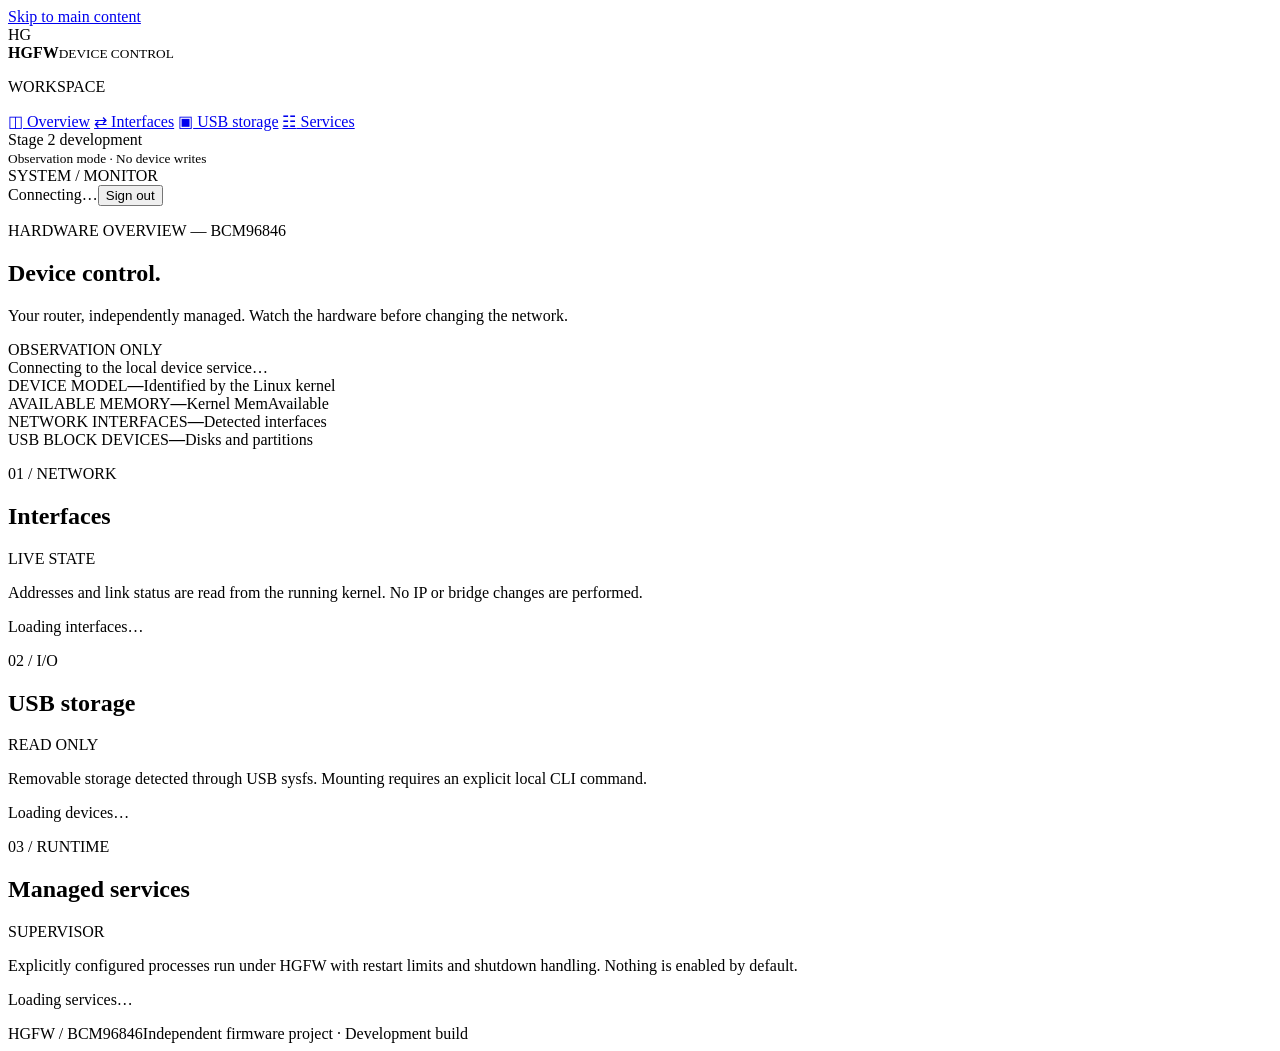
==== internal/admin/static/index.html @ 3eb64afe "feat: add ARMv7 HGFW supervisor, device tools and authenticated dashboard" ====
<!doctype html>
<html lang="en">
<head><meta charset="utf-8"><meta name="viewport" content="width=device-width,initial-scale=1">
<meta name="color-scheme" content="light"><title>HGFW · Device console</title>
<link rel="stylesheet" href="/assets/style.css"><script src="/assets/app.js" defer></script></head>
<body class="app">
<a class="skip-link" href="#main-content">Skip to main content</a>
<div class="shell">
<aside class="sidebar">
<div class="brand"><span class="brand-mark" aria-hidden="true">H<span>G</span></span><div><strong>HGFW</strong><small>DEVICE CONTROL</small></div></div>
<nav aria-label="Dashboard sections">
<p class="nav-label">WORKSPACE</p>
<a href="#overview" class="active"><span class="nav-symbol" aria-hidden="true">◫</span> Overview</a>
<a href="#interfaces"><span class="nav-symbol" aria-hidden="true">⇄</span> Interfaces</a>
<a href="#storage"><span class="nav-symbol" aria-hidden="true">▣</span> USB storage</a>
<a href="#services"><span class="nav-symbol" aria-hidden="true">☷</span> Services</a>
</nav>
<div class="sidebar-footer"><span class="signal-dot"></span> Stage 2 development<br><small>Observation mode · No device writes</small></div>
</aside>
<div class="workspace">
<header class="topbar"><span class="eyebrow">SYSTEM / MONITOR</span><div class="top-actions"><span id="updated" class="muted">Connecting…</span><button id="logout" class="text-button" type="button">Sign out</button></div></header>
<main id="main-content" tabindex="-1">
<section id="overview" class="lead">
<div class="lead-title"><div><p class="eyebrow">HARDWARE OVERVIEW <span class="overline-dash">—</span> BCM96846</p><h1>Device control<span class="period">.</span></h1><p class="lede">Your router, independently managed. Watch the hardware before changing the network.</p></div>
<span class="status-tag"><span class="signal-dot"></span> OBSERVATION ONLY</span></div>
</section>
<div role="status" id="alert" class="notice" aria-live="polite">Connecting to the local device service…</div>
<section aria-label="Hardware summary" class="stats">
<div class="stat"><span class="stat-label">DEVICE MODEL</span><strong id="model" class="stat-value">—</strong><span class="stat-note">Identified by the Linux kernel</span></div>
<div class="stat"><span class="stat-label">AVAILABLE MEMORY</span><strong id="ram" class="stat-value">—</strong><span class="stat-note">Kernel MemAvailable</span></div>
<div class="stat"><span class="stat-label">NETWORK INTERFACES</span><strong id="ifcount" class="stat-value">—</strong><span class="stat-note">Detected interfaces</span></div>
<div class="stat"><span class="stat-label">USB BLOCK DEVICES</span><strong id="usbcount" class="stat-value">—</strong><span class="stat-note">Disks and partitions</span></div>
</section>
<div class="section-grid">
<section id="interfaces" class="panel">
<div class="panel-heading"><div><p class="eyebrow">01 / NETWORK</p><h2>Interfaces</h2></div><span class="tiny-badge">LIVE STATE</span></div>
<p class="panel-description">Addresses and link status are read from the running kernel. No IP or bridge changes are performed.</p>
<div id="interface-list" class="entries"><p class="muted">Loading interfaces…</p></div>
</section>
<section id="storage" class="panel">
<div class="panel-heading"><div><p class="eyebrow">02 / I/O</p><h2>USB storage</h2></div><span class="tiny-badge">READ ONLY</span></div>
<p class="panel-description">Removable storage detected through USB sysfs. Mounting requires an explicit local CLI command.</p>
<div id="disk-list" class="entries"><p class="muted">Loading devices…</p></div>
</section>
</div>
<section id="services" class="panel wide">
<div class="panel-heading"><div><p class="eyebrow">03 / RUNTIME</p><h2>Managed services</h2></div><span class="tiny-badge">SUPERVISOR</span></div>
<p class="panel-description">Explicitly configured processes run under HGFW with restart limits and shutdown handling. Nothing is enabled by default.</p>
<div id="service-list" class="entries"><p class="muted">Loading services…</p></div>
</section>
<footer class="footer"><span>HGFW / BCM96846</span><span>Independent firmware project · Development build</span></footer>
</main></div></div>
</body></html>
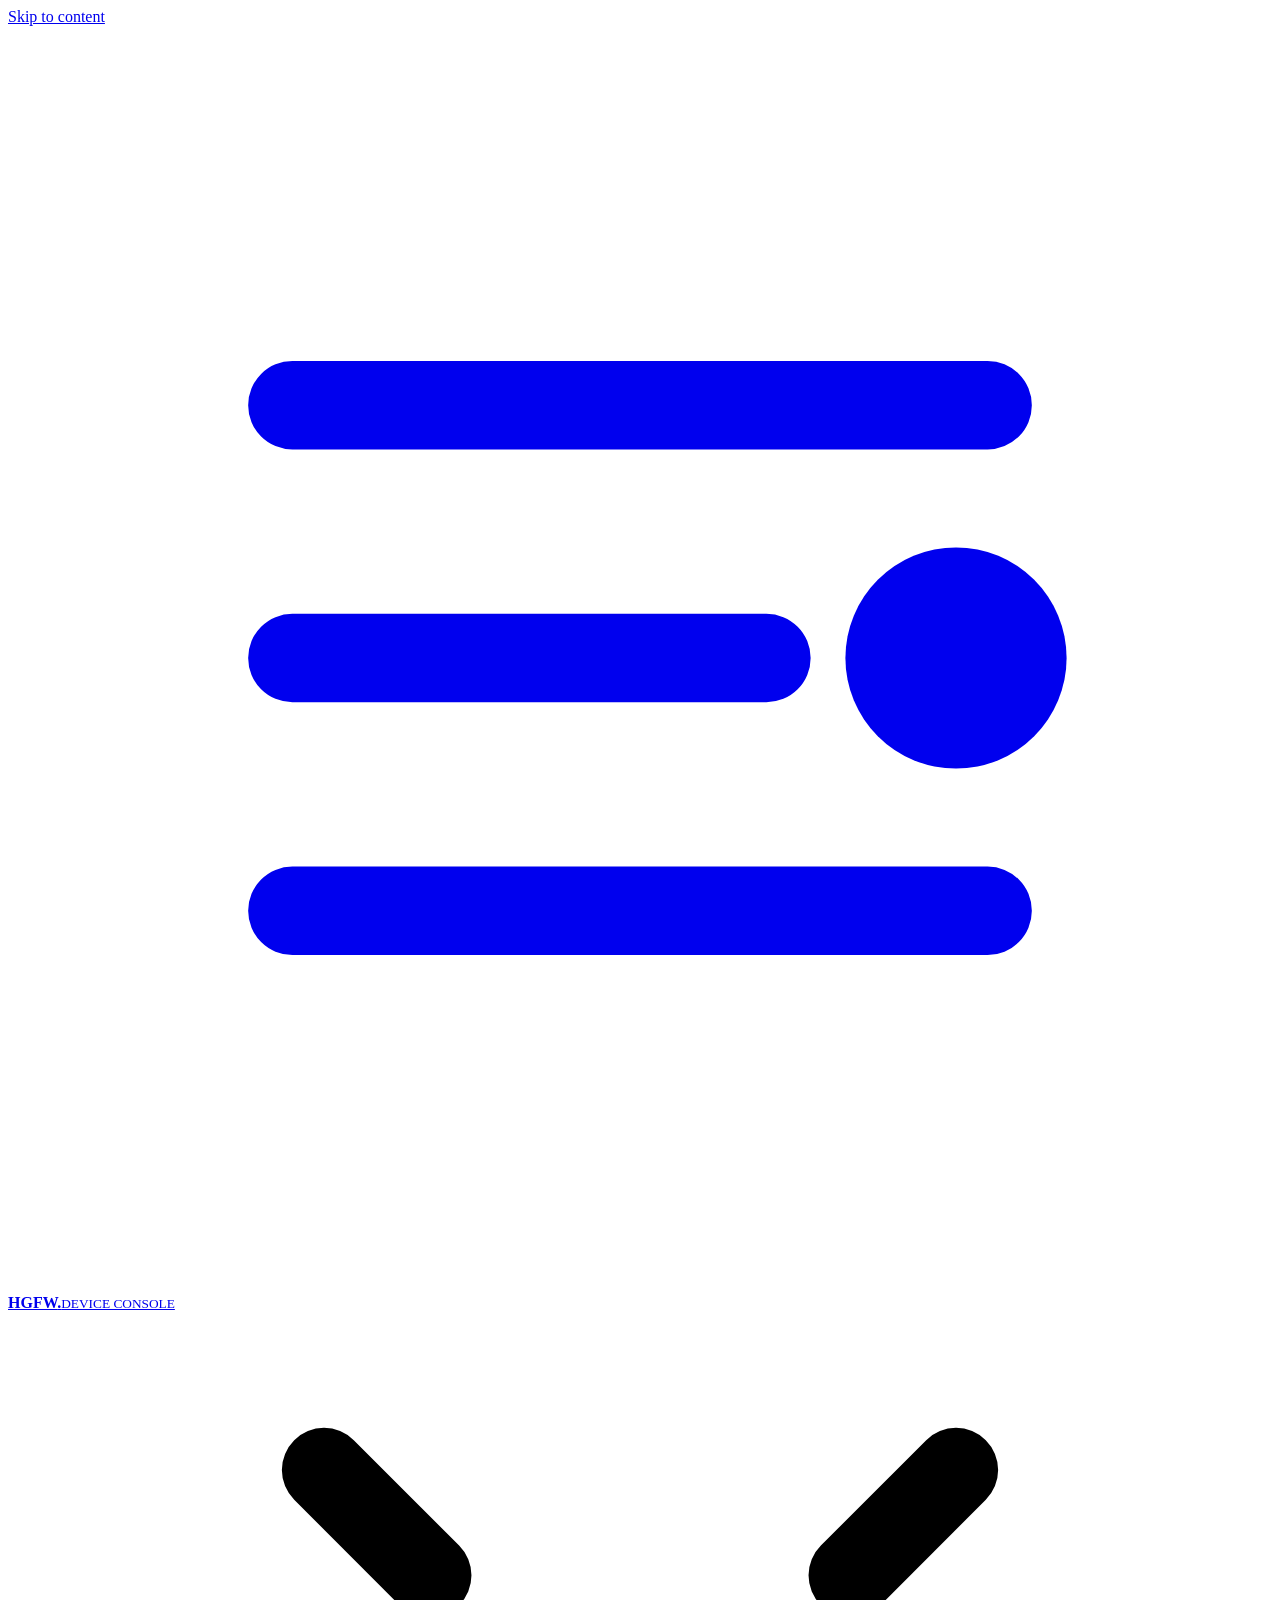
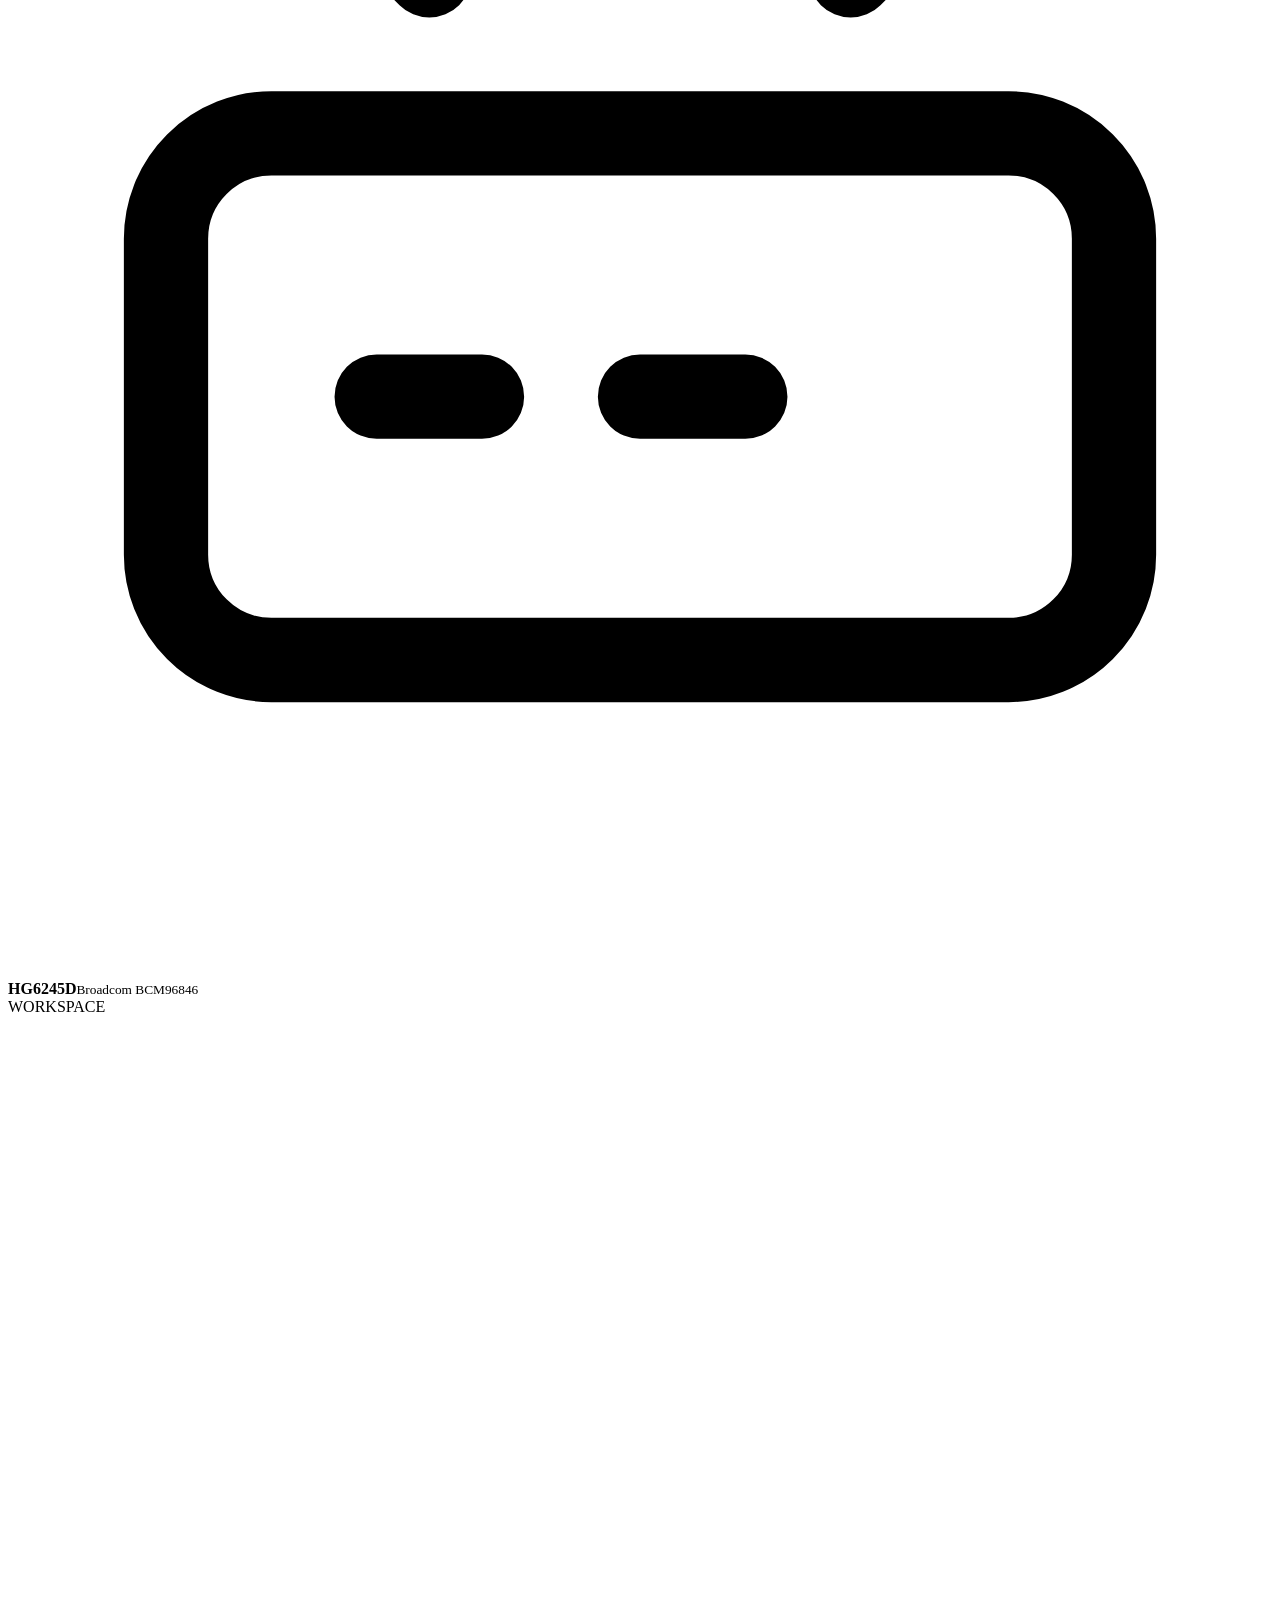
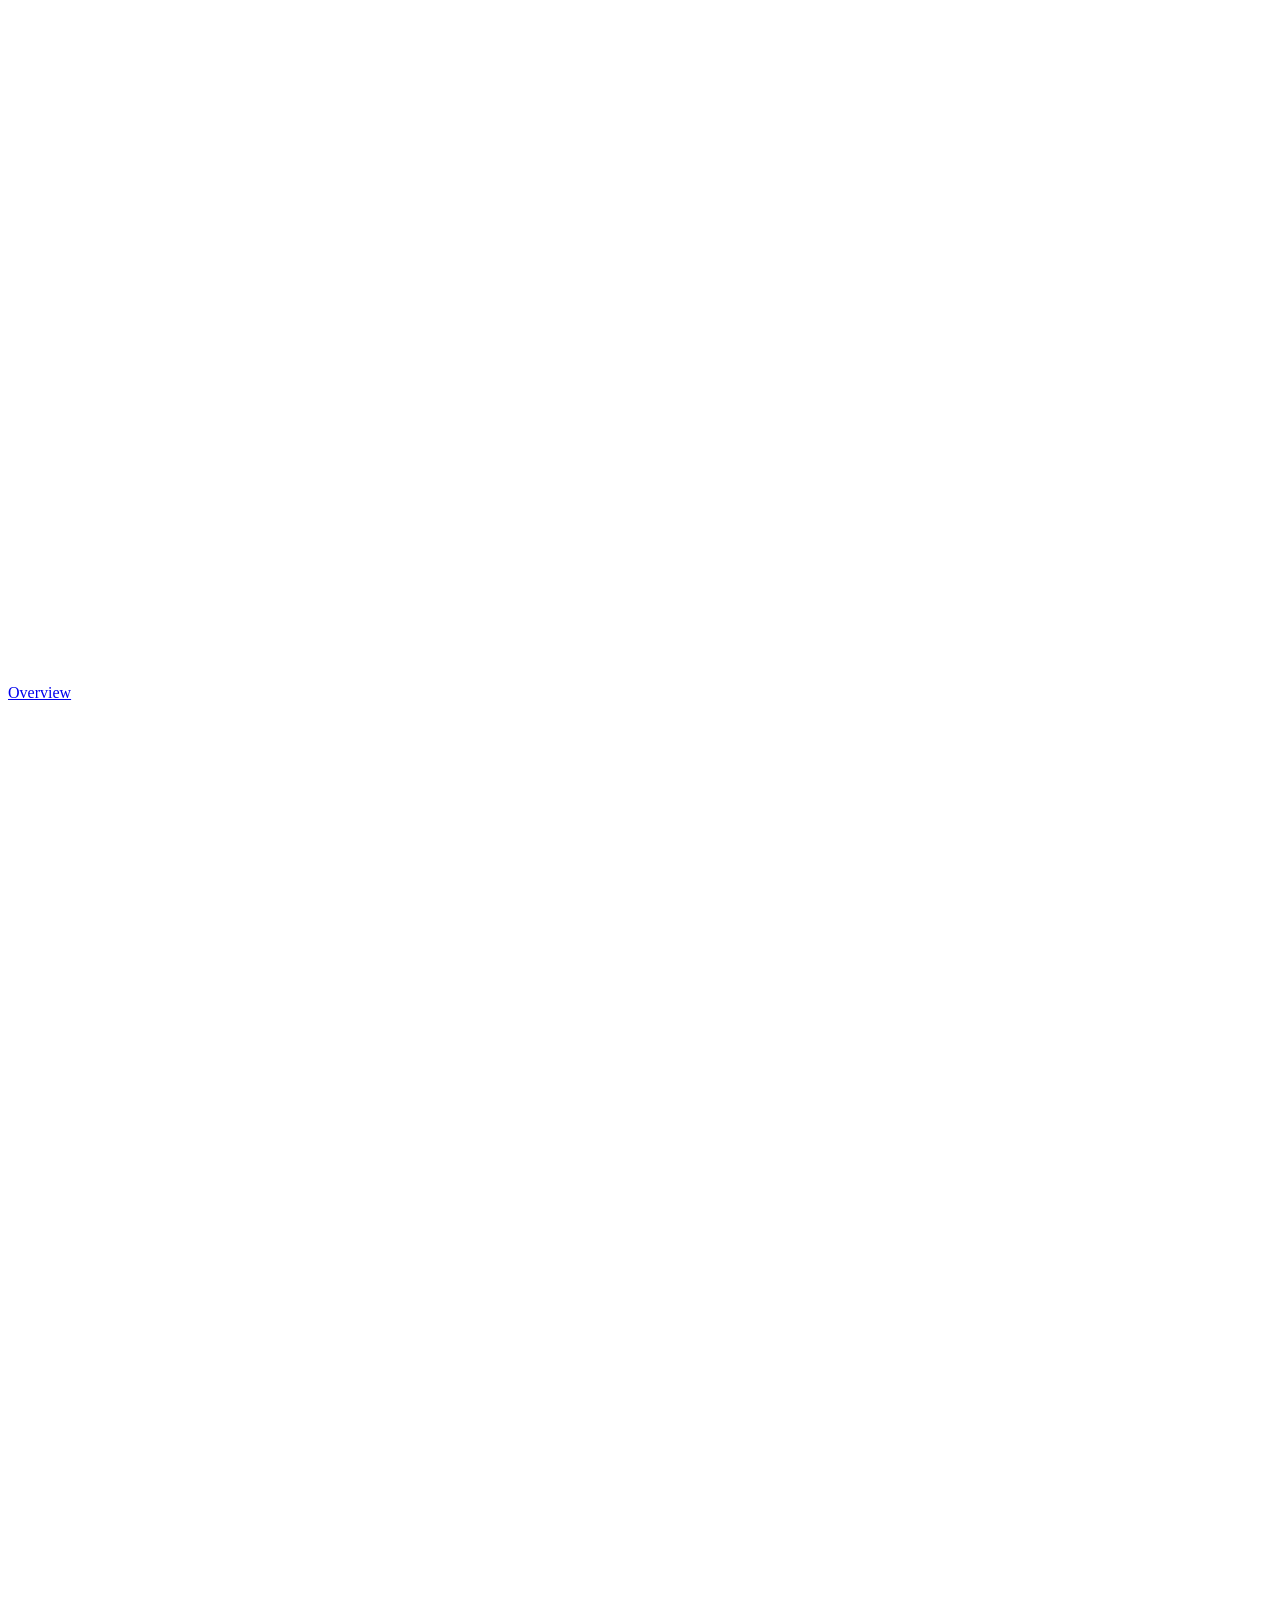
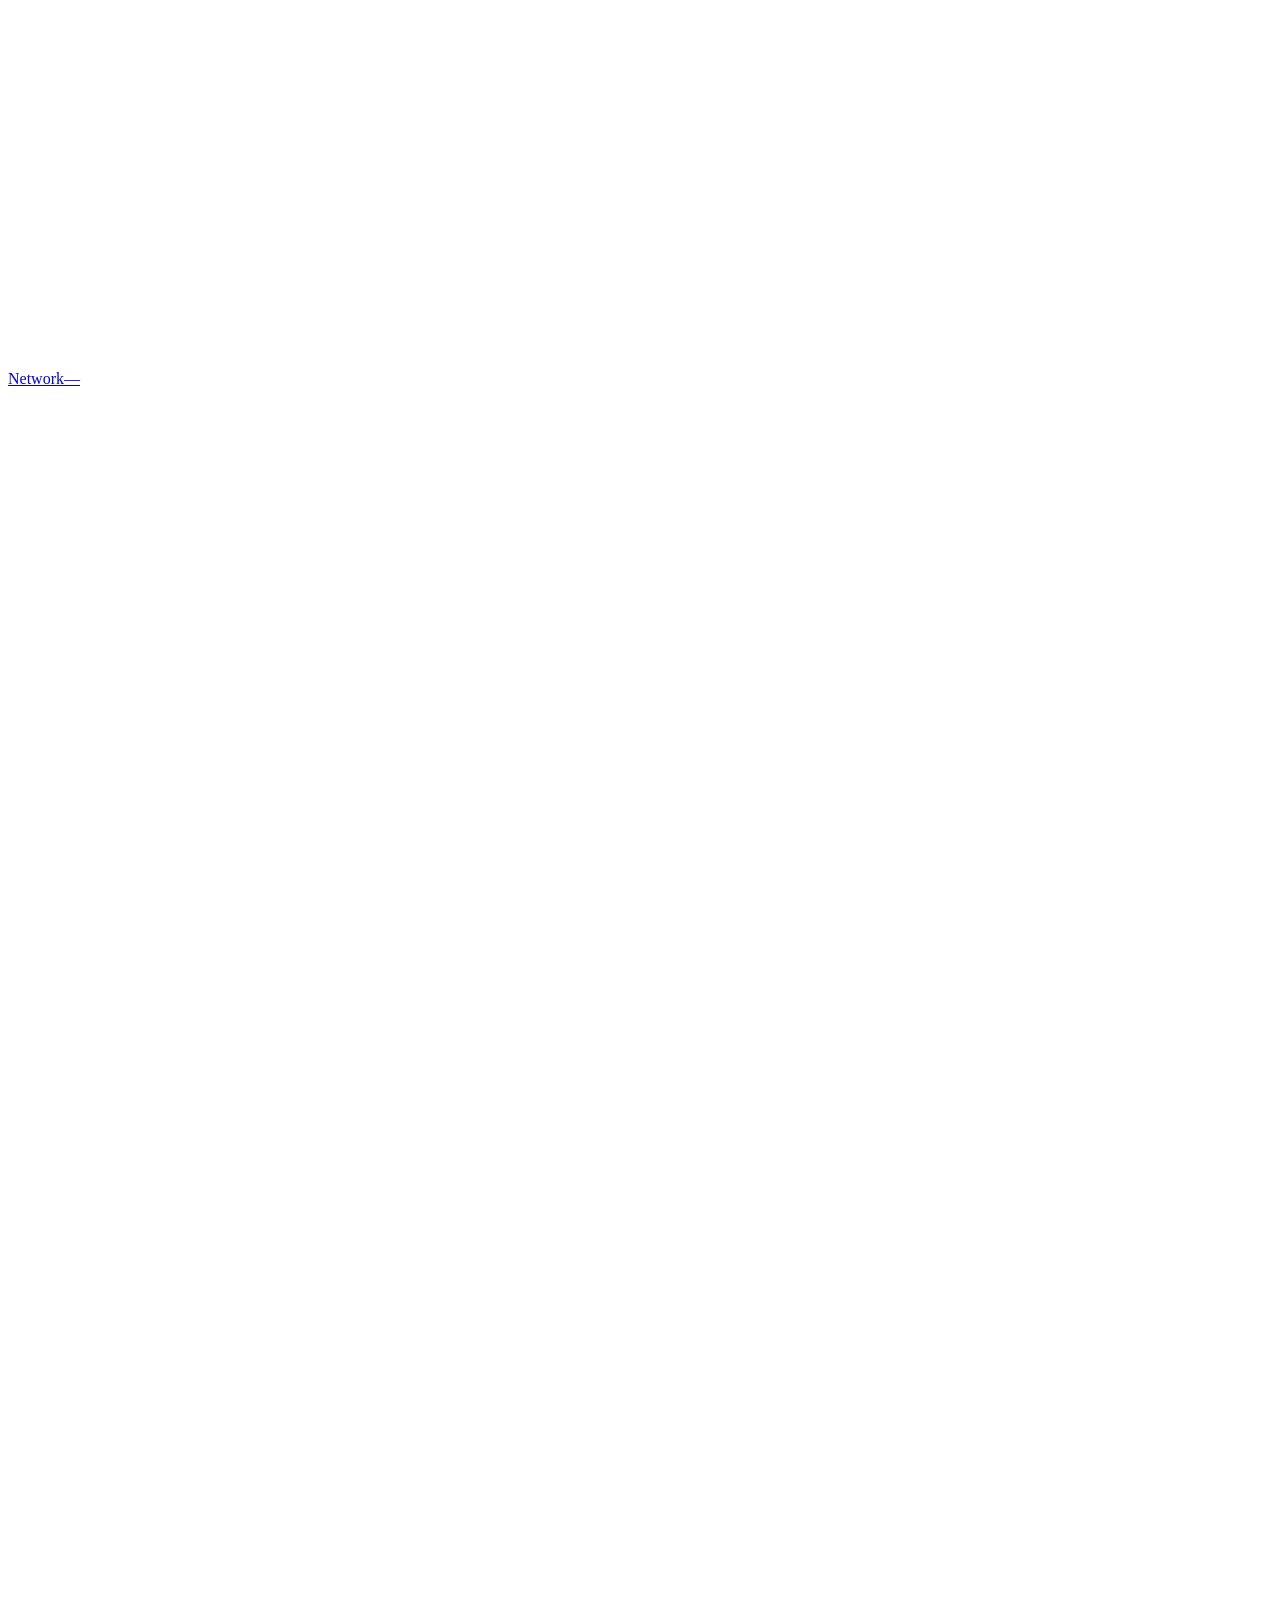
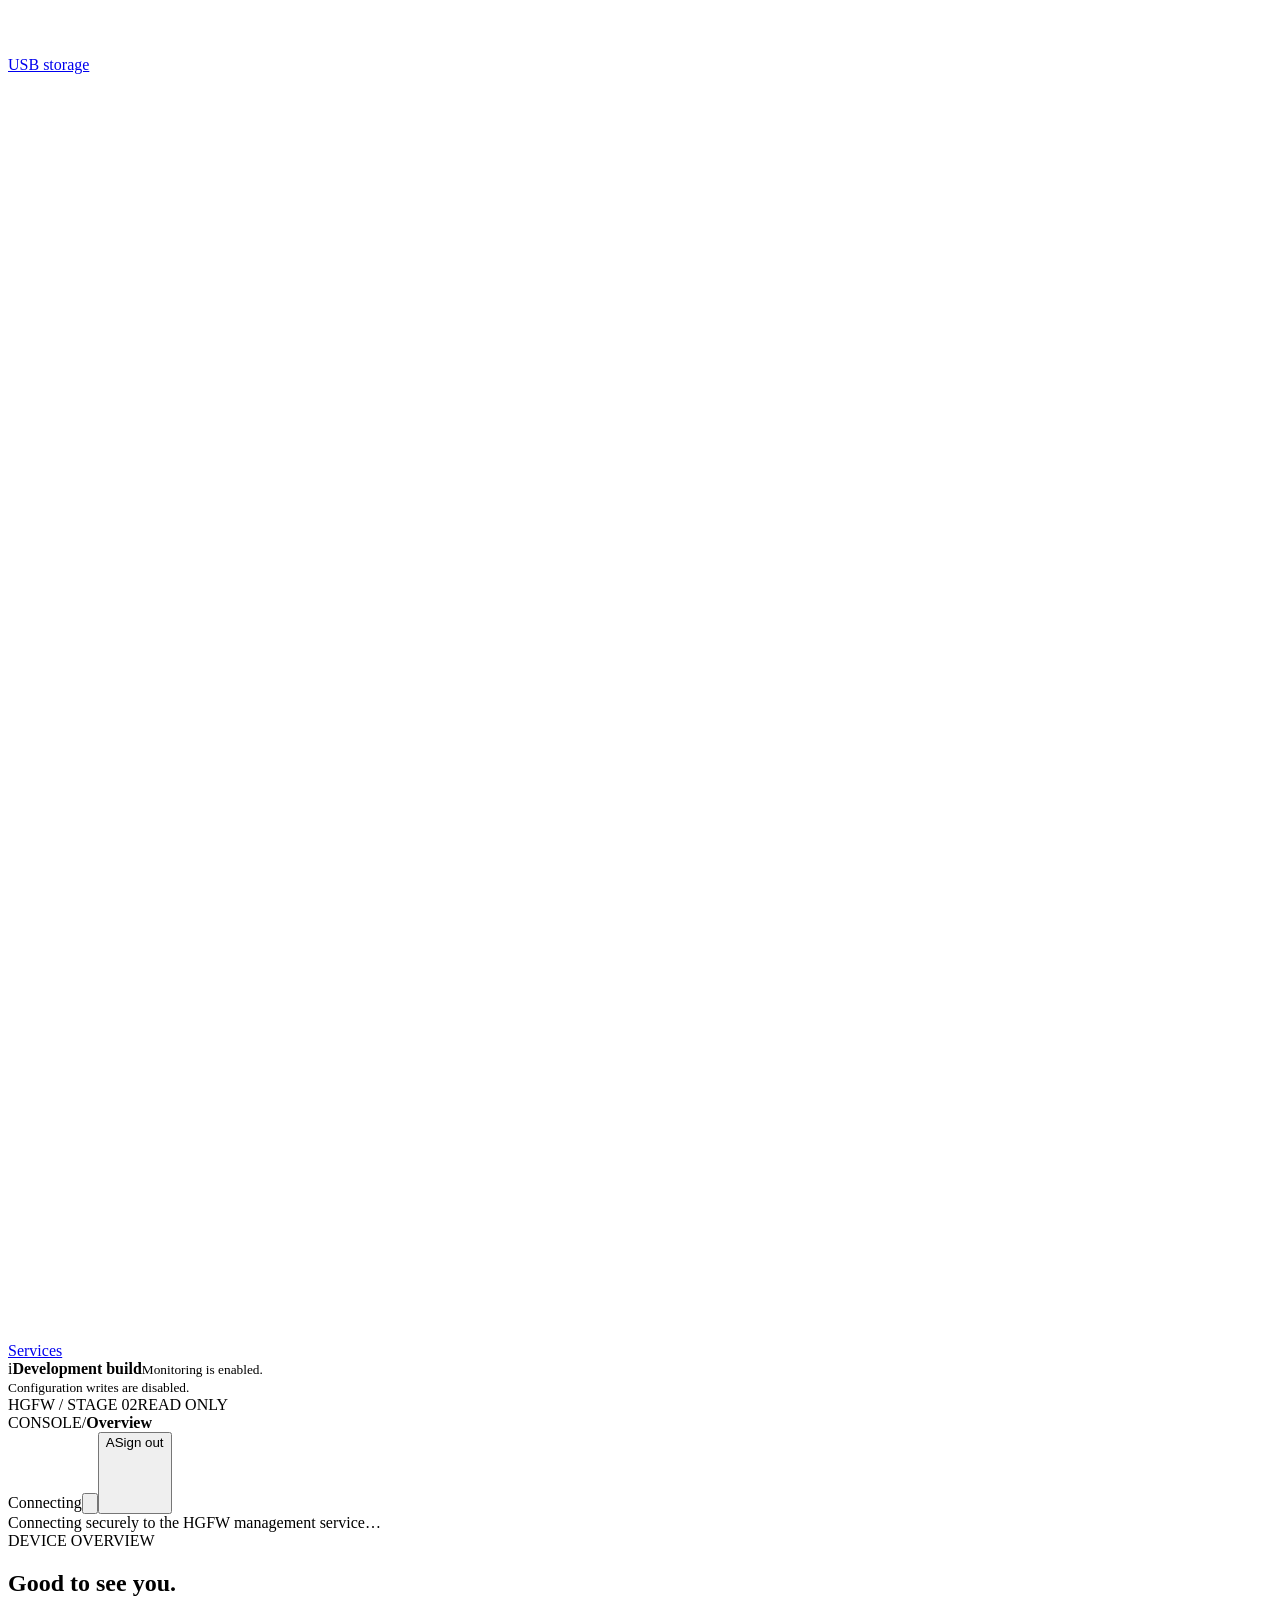
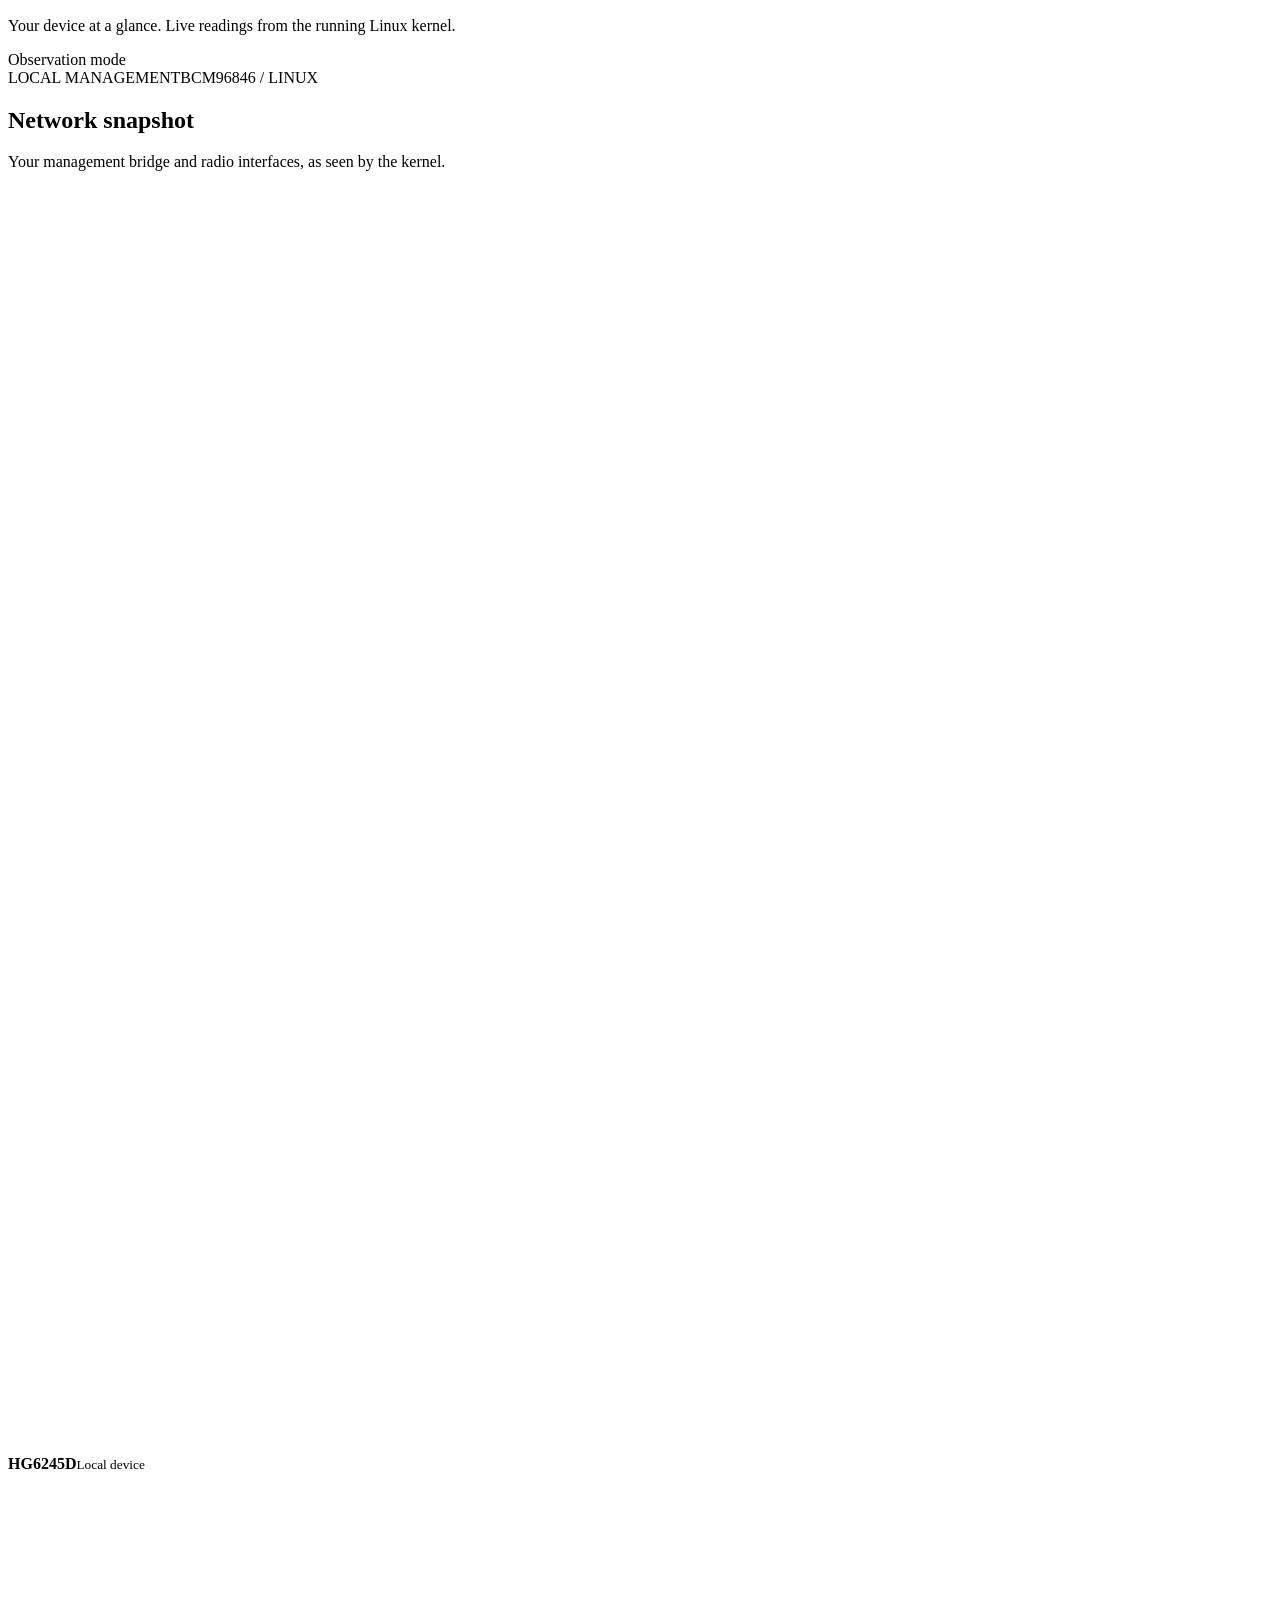
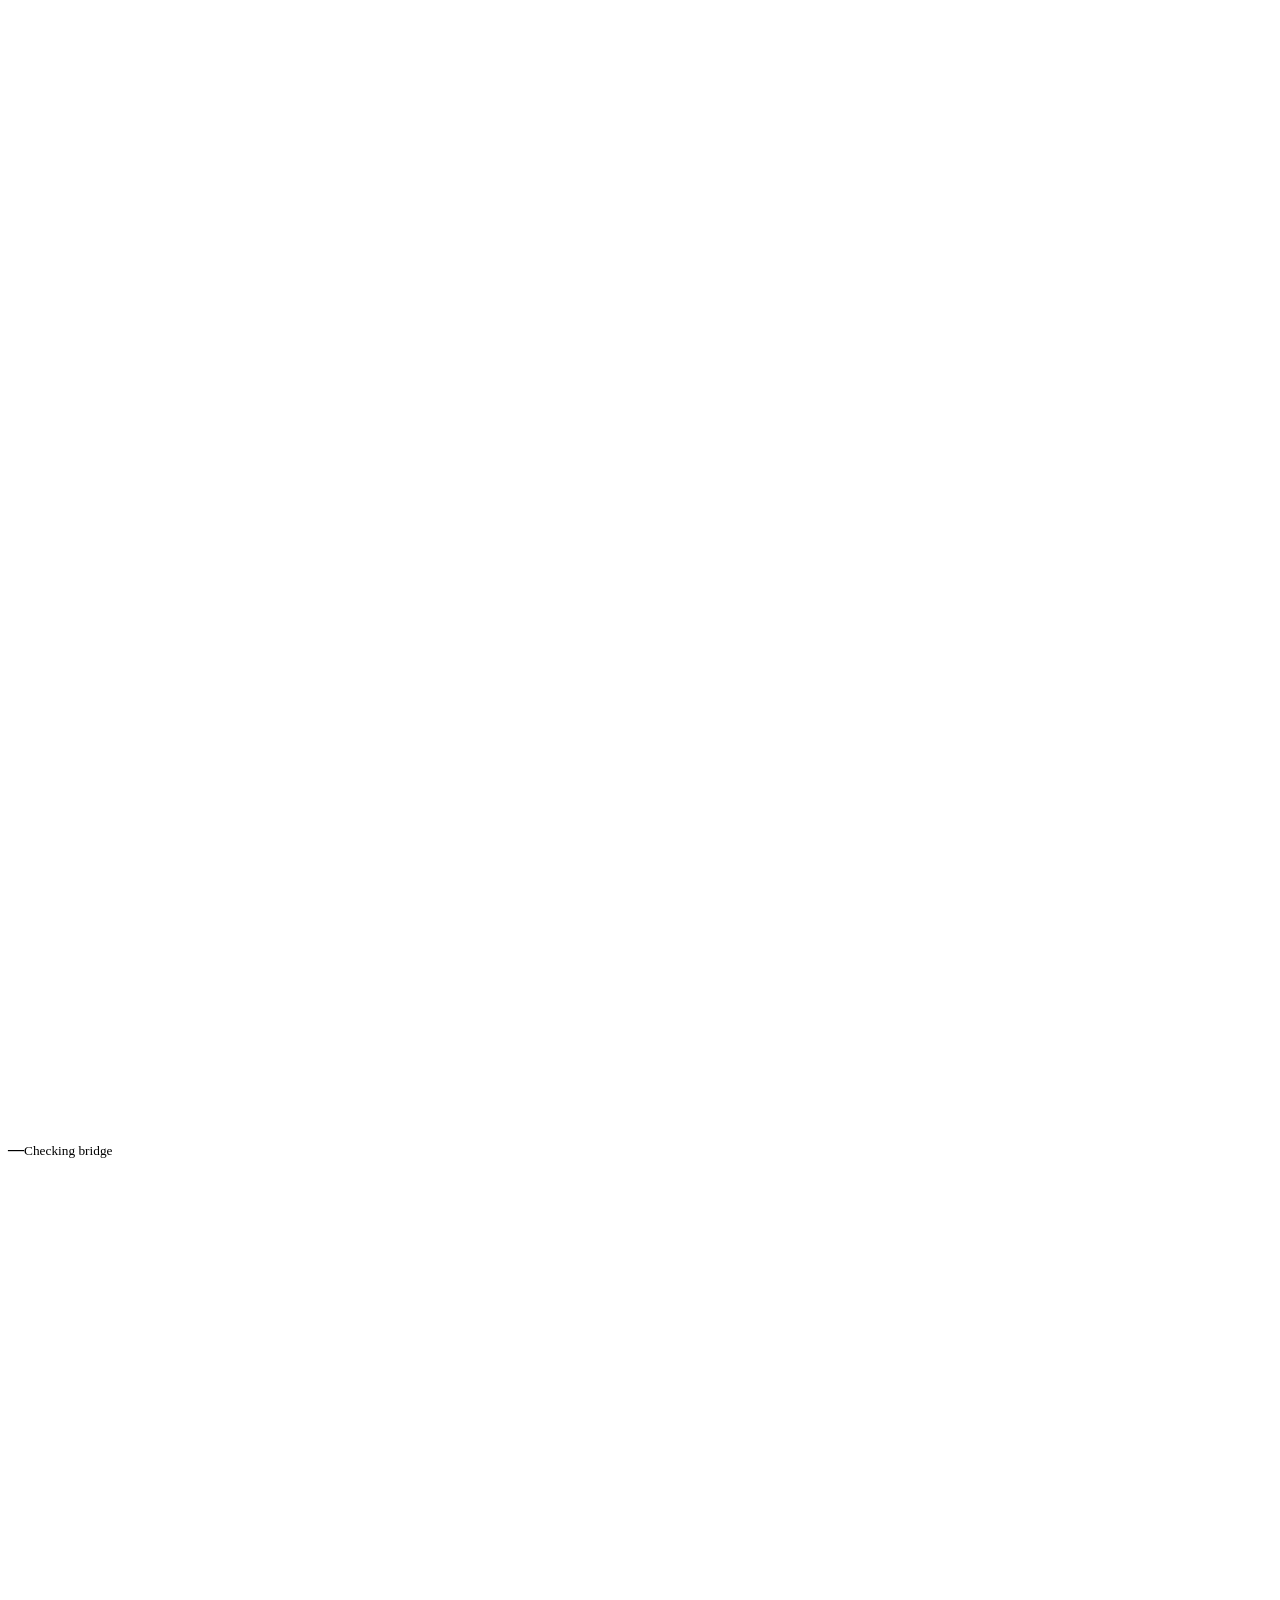
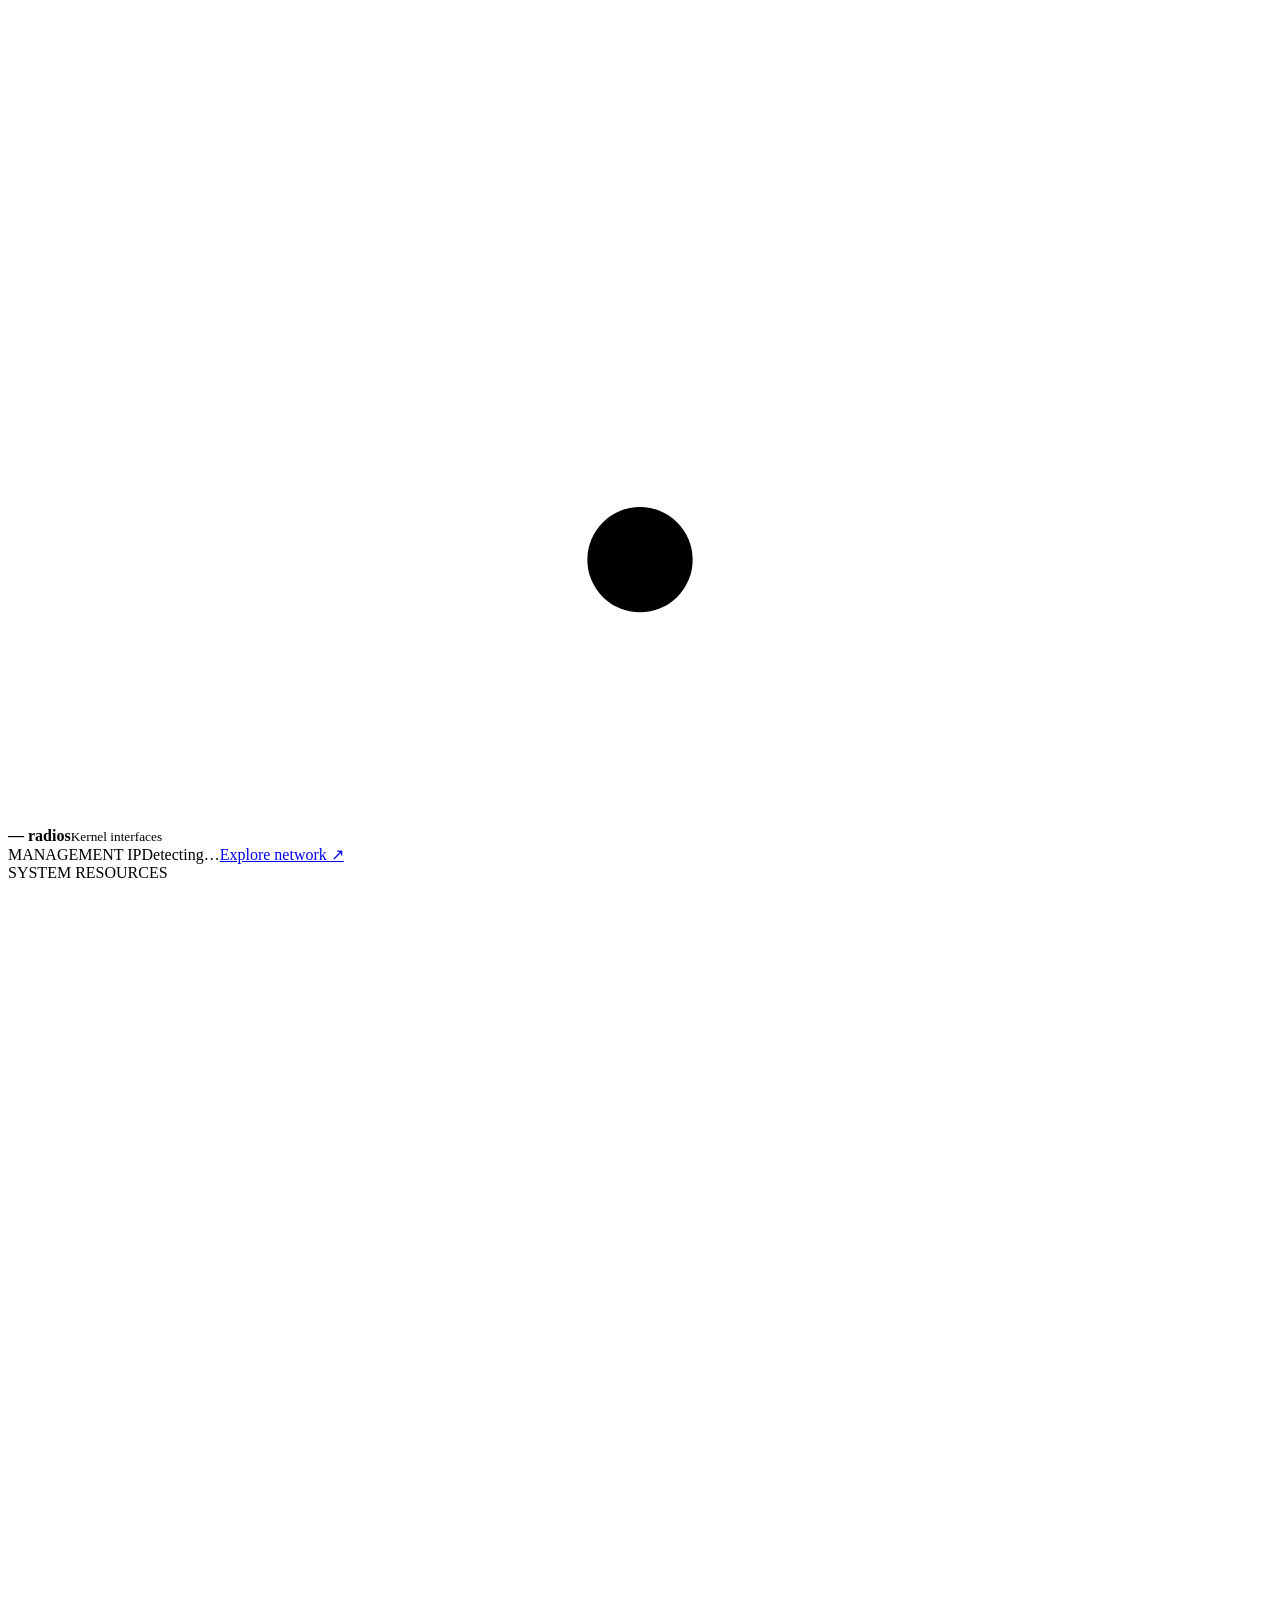
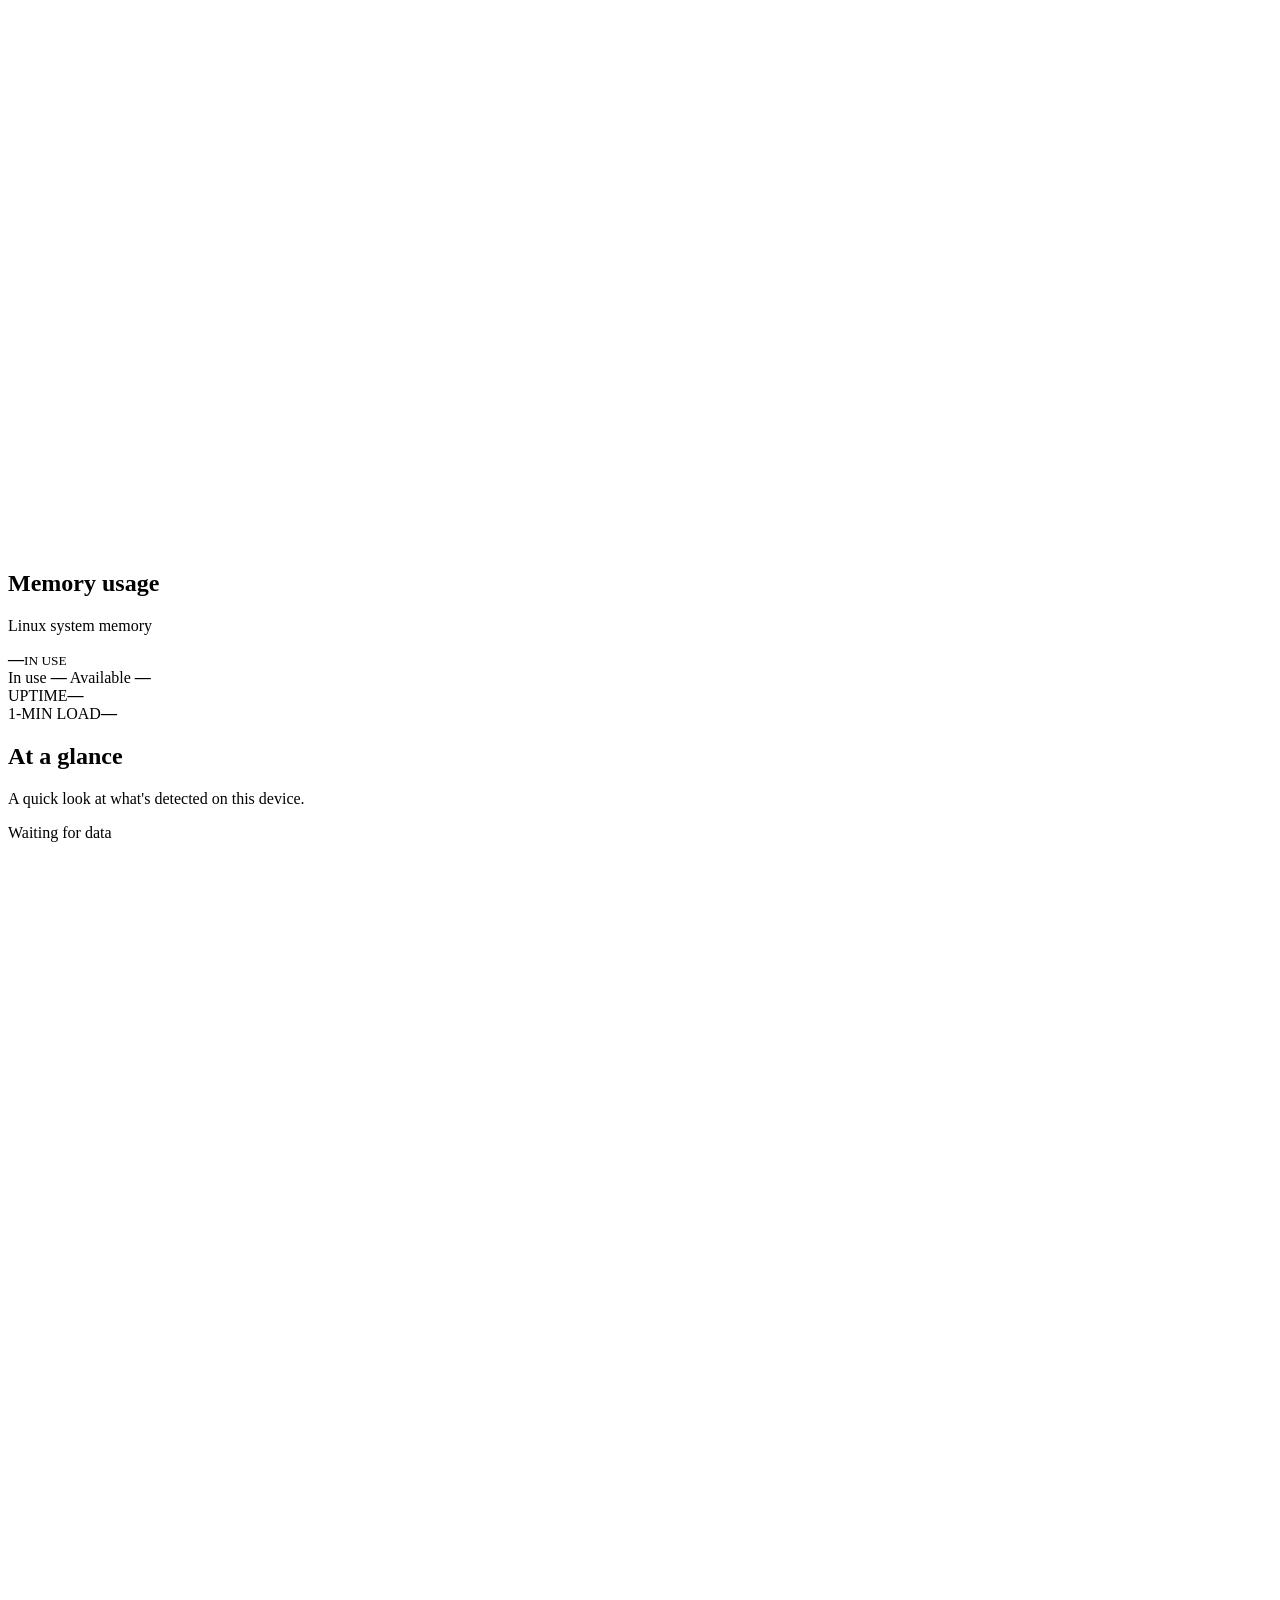
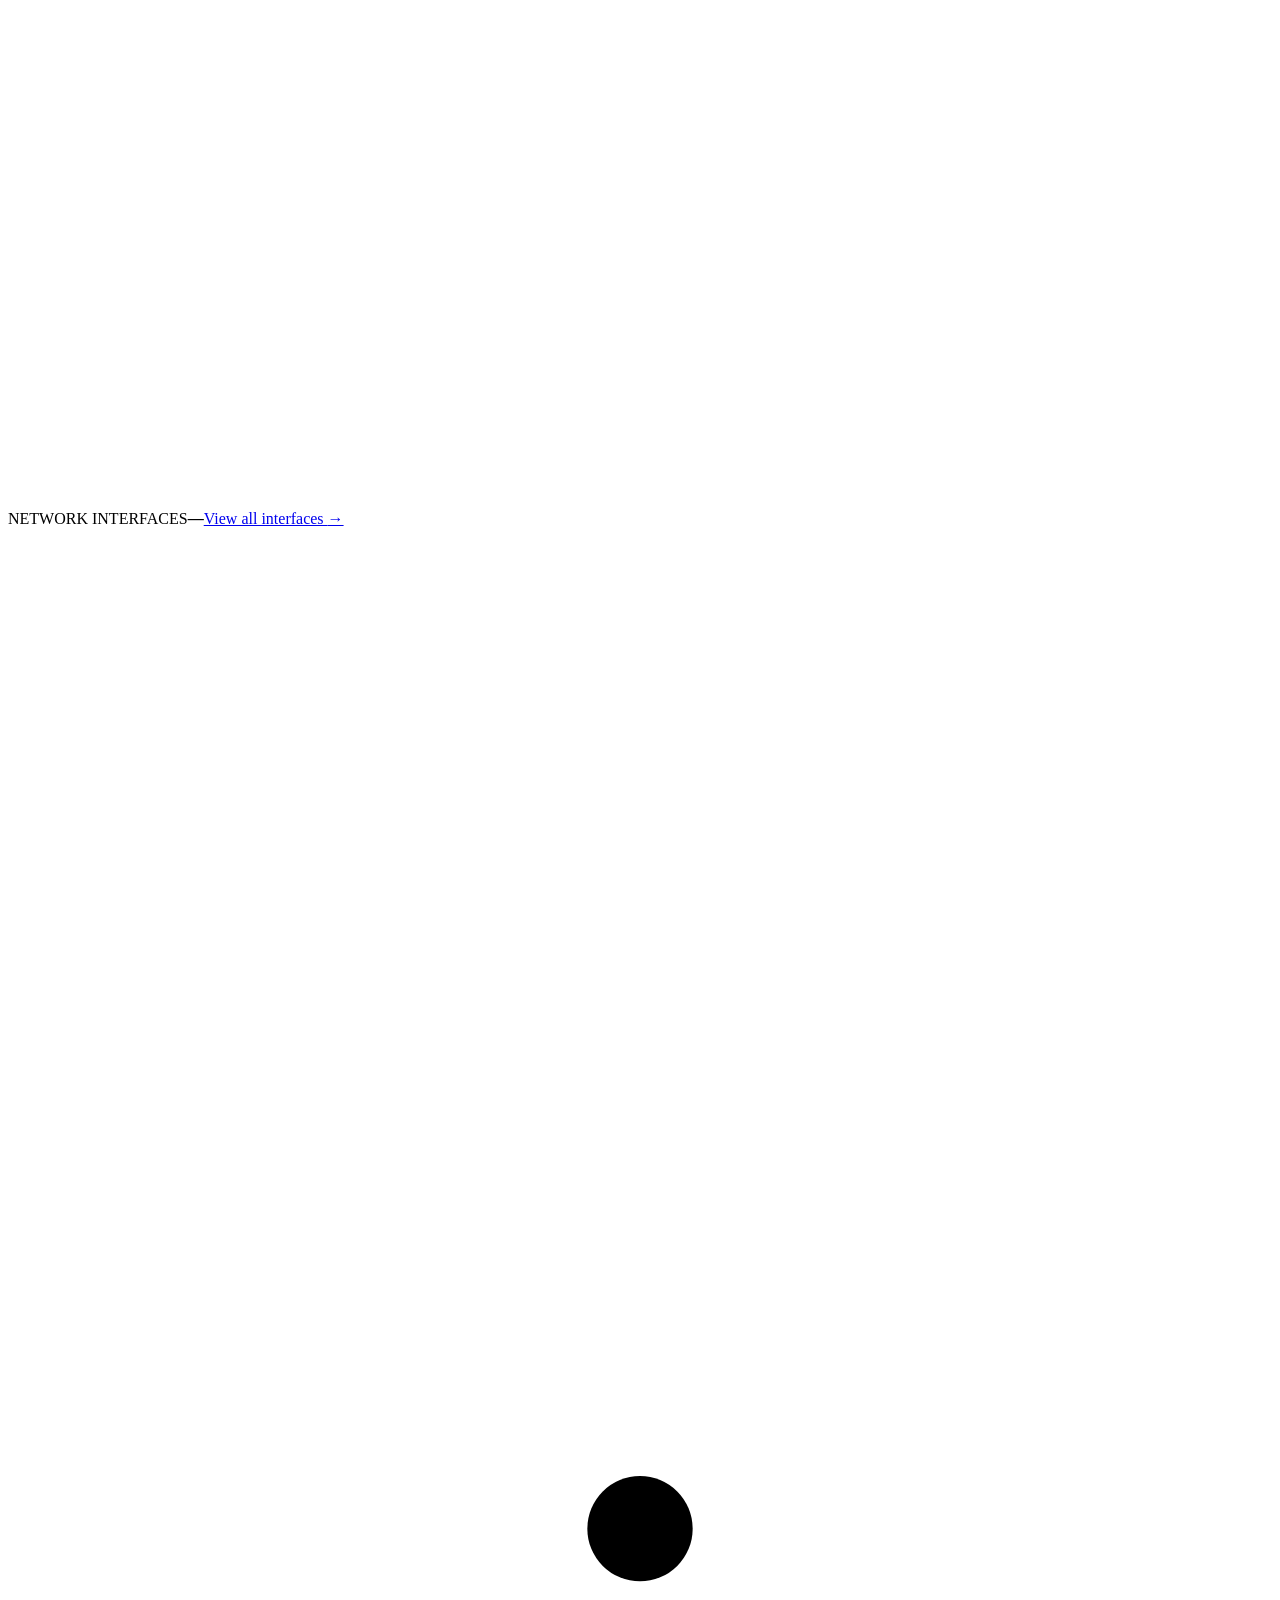
==== commit b37750c8: "feat: redesign HGFW console with focused responsive router views" ====
--- a/internal/admin/static/index.html
+++ b/internal/admin/static/index.html
@@ -1,53 +1,103 @@
 <!doctype html>
 <html lang="en">
-<head><meta charset="utf-8"><meta name="viewport" content="width=device-width,initial-scale=1">
-<meta name="color-scheme" content="light"><title>HGFW · Device console</title>
-<link rel="stylesheet" href="/assets/style.css"><script src="/assets/app.js" defer></script></head>
-<body class="app">
-<a class="skip-link" href="#main-content">Skip to main content</a>
+<head>
+<meta charset="utf-8">
+<meta name="viewport" content="width=device-width,initial-scale=1">
+<meta name="color-scheme" content="light">
+<meta name="theme-color" content="#102236">
+<title>HGFW Console · Overview</title>
+<link rel="stylesheet" href="/assets/style.css">
+<script src="/assets/app.js" defer></script>
+</head>
+<body class="app-page">
+<a class="skip-link" href="#main-content">Skip to content</a>
 <div class="shell">
-<aside class="sidebar">
-<div class="brand"><span class="brand-mark" aria-hidden="true">H<span>G</span></span><div><strong>HGFW</strong><small>DEVICE CONTROL</small></div></div>
-<nav aria-label="Dashboard sections">
-<p class="nav-label">WORKSPACE</p>
-<a href="#overview" class="active"><span class="nav-symbol" aria-hidden="true">◫</span> Overview</a>
-<a href="#interfaces"><span class="nav-symbol" aria-hidden="true">⇄</span> Interfaces</a>
-<a href="#storage"><span class="nav-symbol" aria-hidden="true">▣</span> USB storage</a>
-<a href="#services"><span class="nav-symbol" aria-hidden="true">☷</span> Services</a>
-</nav>
-<div class="sidebar-footer"><span class="signal-dot"></span> Stage 2 development<br><small>Observation mode · No device writes</small></div>
-</aside>
-<div class="workspace">
-<header class="topbar"><span class="eyebrow">SYSTEM / MONITOR</span><div class="top-actions"><span id="updated" class="muted">Connecting…</span><button id="logout" class="text-button" type="button">Sign out</button></div></header>
-<main id="main-content" tabindex="-1">
-<section id="overview" class="lead">
-<div class="lead-title"><div><p class="eyebrow">HARDWARE OVERVIEW <span class="overline-dash">—</span> BCM96846</p><h1>Device control<span class="period">.</span></h1><p class="lede">Your router, independently managed. Watch the hardware before changing the network.</p></div>
-<span class="status-tag"><span class="signal-dot"></span> OBSERVATION ONLY</span></div>
-</section>
-<div role="status" id="alert" class="notice" aria-live="polite">Connecting to the local device service…</div>
-<section aria-label="Hardware summary" class="stats">
-<div class="stat"><span class="stat-label">DEVICE MODEL</span><strong id="model" class="stat-value">—</strong><span class="stat-note">Identified by the Linux kernel</span></div>
-<div class="stat"><span class="stat-label">AVAILABLE MEMORY</span><strong id="ram" class="stat-value">—</strong><span class="stat-note">Kernel MemAvailable</span></div>
-<div class="stat"><span class="stat-label">NETWORK INTERFACES</span><strong id="ifcount" class="stat-value">—</strong><span class="stat-note">Detected interfaces</span></div>
-<div class="stat"><span class="stat-label">USB BLOCK DEVICES</span><strong id="usbcount" class="stat-value">—</strong><span class="stat-note">Disks and partitions</span></div>
-</section>
-<div class="section-grid">
-<section id="interfaces" class="panel">
-<div class="panel-heading"><div><p class="eyebrow">01 / NETWORK</p><h2>Interfaces</h2></div><span class="tiny-badge">LIVE STATE</span></div>
-<p class="panel-description">Addresses and link status are read from the running kernel. No IP or bridge changes are performed.</p>
-<div id="interface-list" class="entries"><p class="muted">Loading interfaces…</p></div>
-</section>
-<section id="storage" class="panel">
-<div class="panel-heading"><div><p class="eyebrow">02 / I/O</p><h2>USB storage</h2></div><span class="tiny-badge">READ ONLY</span></div>
-<p class="panel-description">Removable storage detected through USB sysfs. Mounting requires an explicit local CLI command.</p>
-<div id="disk-list" class="entries"><p class="muted">Loading devices…</p></div>
-</section>
+  <aside class="sidebar" aria-label="Main navigation">
+    <a href="#overview" class="brand" aria-label="HGFW console home">
+      <span class="brand-emblem" aria-hidden="true"><svg viewBox="0 0 40 40" fill="none"><path d="M9 12h22M9 20h15M9 28h22" stroke="currentColor" stroke-width="2.8" stroke-linecap="round"/><circle cx="30" cy="20" r="3.5" fill="currentColor"/></svg></span>
+      <span class="brand-copy"><strong>HGFW<span class="brand-dot">.</span></strong><small>DEVICE CONSOLE</small></span>
+    </a>
+    <div class="device-pill"><span class="device-icon" aria-hidden="true"><svg viewBox="0 0 24 24" fill="none"><rect x="3" y="8" width="18" height="10" rx="2" stroke="currentColor" stroke-width="1.6"/><path d="M7 13h2m3 0h2M8 5l-2-2m10 2 2-2" stroke="currentColor" stroke-width="1.6" stroke-linecap="round"/></svg></span><span><strong>HG6245D</strong><small>Broadcom BCM96846</small></span><span class="device-led" aria-label="Device selected"></span></div>
+    <div class="nav-heading">WORKSPACE</div>
+    <nav class="main-nav" aria-label="Console pages">
+      <a class="nav-item active" href="#overview" data-nav="overview" aria-current="page"><svg viewBox="0 0 24 24" fill="none" aria-hidden="true"><rect x="3" y="3" width="7" height="7" rx="1.2"/><rect x="14" y="3" width="7" height="7" rx="1.2"/><rect x="3" y="14" width="7" height="7" rx="1.2"/><rect x="14" y="14" width="7" height="7" rx="1.2"/></svg><span>Overview</span></a>
+      <a class="nav-item" href="#network" data-nav="network"><svg viewBox="0 0 24 24" fill="none" aria-hidden="true"><rect x="9" y="2" width="6" height="6" rx="1.2"/><rect x="2" y="16" width="6" height="6" rx="1.2"/><rect x="16" y="16" width="6" height="6" rx="1.2"/><path d="M12 8v4M5 16v-4h14v4" stroke-linecap="round"/></svg><span>Network</span><span class="nav-counter" id="nav-network-count">—</span></a>
+      <a class="nav-item" href="#storage" data-nav="storage"><svg viewBox="0 0 24 24" fill="none" aria-hidden="true"><rect x="3" y="3" width="18" height="18" rx="2"/><path d="M3 12h18M7 17h2m5 0h3" stroke-linecap="round"/></svg><span>USB storage</span></a>
+      <a class="nav-item" href="#services" data-nav="services"><svg viewBox="0 0 24 24" fill="none" aria-hidden="true"><rect x="3" y="4" width="18" height="16" rx="2"/><path d="M3 10h18M7 7h.01M11 7h.01M7 14h5m-5 3h9" stroke-linecap="round"/></svg><span>Services</span></a>
+    </nav>
+    <div class="sidebar-bottom">
+      <div class="sidebar-note"><span class="note-icon" aria-hidden="true">i</span><span><strong>Development build</strong><small>Monitoring is enabled.<br>Configuration writes are disabled.</small></span></div>
+      <div class="build-id"><span class="status-beacon"></span><span>HGFW / STAGE 02</span><span class="build-readonly">READ ONLY</span></div>
+    </div>
+  </aside>
+  <div class="workspace">
+    <header class="topbar">
+      <div class="crumb"><span>CONSOLE</span><span class="crumb-separator">/</span><strong id="crumb-current">Overview</strong></div>
+      <div class="top-actions"><span class="sync-indicator" id="sync-state" role="status"><span class="status-beacon loading"></span><span id="sync-label">Connecting</span></span><span class="top-divide" aria-hidden="true"></span><button type="button" class="icon-button" id="refresh" aria-label="Refresh device status" title="Refresh device status"><svg viewBox="0 0 24 24" fill="none" aria-hidden="true"><path d="M20 11a8 8 0 1 0-2.5 6M20 4v7h-7" stroke-width="1.7" stroke-linecap="round" stroke-linejoin="round"/></svg></button><button type="button" class="user-button" id="logout" aria-label="Sign out"><span class="user-avatar" aria-hidden="true">A</span><span>Sign out</span><svg viewBox="0 0 24 24" fill="none" aria-hidden="true"><path d="M10 17l5-5-5-5M15 12H3M13 3h6a2 2 0 0 1 2 2v14a2 2 0 0 1-2 2h-6" stroke-width="1.7" stroke-linecap="round" stroke-linejoin="round"/></svg></button></div>
+    </header>
+    <main id="main-content" tabindex="-1">
+      <div id="alert" class="notice" role="status" aria-live="polite">Connecting securely to the HGFW management service…</div>
+      <section id="view-overview" class="view" data-view="overview" aria-labelledby="overview-title">
+        <div class="page-heading"><div><div class="overline"><span class="overline-line"></span> DEVICE OVERVIEW</div><h1 id="overview-title">Good to see you<span class="accent-mark">.</span></h1><p>Your device at a glance. Live readings from the running Linux kernel.</p></div><span class="mode-pill"><span class="mode-dot"></span> Observation mode</span></div>
+        <div class="overview-top">
+          <article class="network-hero">
+            <div class="hero-header"><span class="hero-kicker"><span class="hero-dot"></span> LOCAL MANAGEMENT</span><span class="hero-meta">BCM96846 / LINUX</span></div>
+            <h2>Network snapshot</h2><p class="hero-description">Your management bridge and radio interfaces, as seen by the kernel.</p>
+            <div class="topology" aria-label="Detected local networking, not internet connectivity">
+              <div class="topology-line" aria-hidden="true"></div>
+              <div class="topology-node"><span class="topology-icon"><svg viewBox="0 0 24 24" fill="none" aria-hidden="true"><rect x="3" y="9" width="18" height="10" rx="2"/><path d="M7 14h3m4 0h3M8 5l-2-2m10 2 2-2" stroke-linecap="round"/></svg></span><strong>HG6245D</strong><small>Local device</small></div>
+              <div class="topology-node center-node"><span class="topology-icon center-icon"><svg viewBox="0 0 24 24" fill="none" aria-hidden="true"><path d="M4 12h16M12 4v16m-8-8 4-4m12 4-4-4M4 12l4 4m12-4-4 4" stroke-linecap="round" stroke-linejoin="round"/></svg></span><strong id="hero-bridge-name">—</strong><small id="hero-bridge-state">Checking bridge</small></div>
+              <div class="topology-node"><span class="topology-icon"><svg viewBox="0 0 24 24" fill="none" aria-hidden="true"><path d="M3 9a13 13 0 0 1 18 0M6 12a9 9 0 0 1 12 0M9.5 15.5a4 4 0 0 1 5 0" stroke-linecap="round"/><circle cx="12" cy="19" r="1" fill="currentColor" stroke="none"/></svg></span><strong id="hero-radio-number">— radios</strong><small>Kernel interfaces</small></div>
+            </div>
+            <div class="hero-footer"><span class="hero-address-label">MANAGEMENT IP</span><span id="hero-address" class="hero-address">Detecting…</span><a href="#network" class="hero-link">Explore network <span aria-hidden="true">↗</span></a></div>
+          </article>
+          <article class="resource-card">
+            <div class="card-topline"><span class="overline muted-overline">SYSTEM RESOURCES</span><span class="mini-icon" aria-hidden="true"><svg viewBox="0 0 24 24" fill="none"><rect x="4" y="6" width="16" height="12" rx="2"/><path d="M8 3v3m4-3v3m4-3v3M8 18v3m4-3v3m4-3v3" stroke-linecap="round"/></svg></span></div>
+            <h2>Memory usage</h2><p>Linux system memory</p>
+            <div class="memory-visual"><div class="memory-ring" id="memory-ring" role="img" aria-label="Memory usage loading"><div class="ring-inner"><strong id="memory-percent">—</strong><small>IN USE</small></div></div><div class="memory-legend"><span><i class="legend-dot used"></i> In use <strong id="mem-used">—</strong></span><span><i class="legend-dot available"></i> Available <strong id="mem-free">—</strong></span></div></div>
+            <div class="resource-bottom"><div><span>UPTIME</span><strong id="uptime">—</strong></div><div><span>1-MIN LOAD</span><strong id="load">—</strong></div></div>
+          </article>
+        </div>
+        <div class="section-header"><div><h2>At a glance</h2><p>A quick look at what's detected on this device.</p></div><span class="timestamp" id="updated">Waiting for data</span></div>
+        <div class="metric-row">
+          <article class="metric-card"><span class="metric-icon teal" aria-hidden="true"><svg viewBox="0 0 24 24" fill="none"><path d="M3 12h18M12 4v16m-7-8 3-3m11 3-3-3M5 12l3 3m11-3-3 3" stroke-linecap="round" stroke-linejoin="round"/></svg></span><span class="metric-label">NETWORK INTERFACES</span><strong id="metric-interfaces">—</strong><a href="#network">View all interfaces <span aria-hidden="true">→</span></a></article>
+          <article class="metric-card"><span class="metric-icon violet" aria-hidden="true"><svg viewBox="0 0 24 24" fill="none"><path d="M3 9a13 13 0 0 1 18 0M6 12a9 9 0 0 1 12 0M9.5 15.5a4 4 0 0 1 5 0" stroke-linecap="round"/><circle cx="12" cy="19" r="1" fill="currentColor" stroke="none"/></svg></span><span class="metric-label">WIRELESS RADIOS</span><strong id="metric-radios">—</strong><span class="metric-note">Radio interfaces detected</span></article>
+          <article class="metric-card"><span class="metric-icon amber" aria-hidden="true"><svg viewBox="0 0 24 24" fill="none"><rect x="6" y="2" width="12" height="20" rx="2"/><path d="M9 6h6m-6 12h.01m4 0h2" stroke-linecap="round"/></svg></span><span class="metric-label">USB DISKS</span><strong id="metric-disks">—</strong><a href="#storage">Browse storage <span aria-hidden="true">→</span></a></article>
+          <article class="metric-card"><span class="metric-icon blue" aria-hidden="true"><svg viewBox="0 0 24 24" fill="none"><rect x="3" y="4" width="18" height="16" rx="2"/><path d="M3 10h18M7 7h.01M7 14h10" stroke-linecap="round"/></svg></span><span class="metric-label">MANAGED SERVICES</span><strong id="metric-services">—</strong><a href="#services">View supervisor <span aria-hidden="true">→</span></a></article>
+        </div>
+        <div class="dashboard-bottom">
+          <article class="panel"><div class="panel-heading"><div><h2>Key interfaces</h2><p>Selected local interfaces and their kernel state.</p></div><a class="text-link" href="#network">View network →</a></div><div id="quick-interfaces" class="compact-list"><div class="skeleton-line"></div><div class="skeleton-line"></div><div class="skeleton-line"></div></div></article>
+          <article class="panel"><div class="panel-heading"><div><h2>USB devices</h2><p>Storage devices connected to a USB bus.</p></div><a class="text-link" href="#storage">View storage →</a></div><div id="quick-storage" class="compact-list"><div class="skeleton-line"></div></div><div class="panel-footnote">Device detection does not mean the filesystem is mounted or shared.</div></article>
+        </div>
+      </section>
+      <section id="view-network" class="view" data-view="network" aria-labelledby="network-title" hidden>
+        <div class="page-heading"><div><div class="overline"><span class="overline-line"></span> CONNECTIVITY</div><h1 id="network-title">Network interfaces<span class="accent-mark">.</span></h1><p>Inspect the bridge, Ethernet, wireless, and internal interfaces on your device.</p></div><span class="mode-pill"><span class="mode-dot"></span> Read-only</span></div>
+        <div class="network-summary">
+          <article><span class="summary-eyebrow">MANAGEMENT BRIDGE</span><strong id="net-bridge">—</strong><small id="net-bridge-ip">No address detected</small></article>
+          <article><span class="summary-eyebrow">WIRELESS RADIO DEVICES</span><strong id="net-radios">—</strong><small>Kernel interface presence</small></article>
+          <article><span class="summary-eyebrow">INTERFACES UP</span><strong id="net-up">—</strong><small>Administrative UP flag</small></article>
+        </div>
+        <div class="panel network-panel"><div class="panel-heading"><div><h2>Interface inventory</h2><p id="network-description">Every interface reported by Linux.</p></div><span class="panel-count" id="interface-visible-count">—</span></div>
+          <div class="filters"><div class="filter-tabs" role="group" aria-label="Filter interface type"><button type="button" class="filter active" data-filter="all" aria-pressed="true">All</button><button type="button" class="filter" data-filter="wireless" aria-pressed="false">Wireless</button><button type="button" class="filter" data-filter="ethernet" aria-pressed="false">Ethernet</button><button type="button" class="filter" data-filter="system" aria-pressed="false">System</button></div><label class="search-wrap"><svg viewBox="0 0 24 24" fill="none" aria-hidden="true"><circle cx="10.5" cy="10.5" r="6.5"/><path d="m16 16 5 5" stroke-linecap="round"/></svg><span class="sr-only">Search interfaces</span><input id="interface-search" type="search" placeholder="Search interface or IP…" autocomplete="off"></label></div>
+          <div class="table-scroll"><table class="data-table"><thead><tr><th scope="col">INTERFACE</th><th scope="col">STATE</th><th scope="col">IP ADDRESS</th><th scope="col">MAC ADDRESS</th><th scope="col">MTU</th></tr></thead><tbody id="interface-rows"><tr><td colspan="5">Loading interface details…</td></tr></tbody></table></div>
+        </div>
+        <div class="info-strip"><span class="info-strip-icon" aria-hidden="true">i</span><p>An interface marked Up isn't necessarily connected to the internet. Interface states are based on the kernel flags; HGFW does not change IPs, VLANs, firewall rules or wireless settings.</p></div>
+      </section>
+      <section id="view-storage" class="view" data-view="storage" aria-labelledby="storage-title" hidden>
+        <div class="page-heading"><div><div class="overline"><span class="overline-line"></span> CONNECTED HARDWARE</div><h1 id="storage-title">USB storage<span class="accent-mark">.</span></h1><p>Explore removable block devices and their current mount status.</p></div><span class="mode-pill"><span class="mode-dot"></span> Read-only</span></div>
+        <div class="storage-summary"><article><span class="summary-eyebrow">USB DISKS</span><strong id="store-disks">—</strong><small>Physical disk entries</small></article><article><span class="summary-eyebrow">PARTITIONS</span><strong id="store-partitions">—</strong><small>Detected partitions</small></article><article><span class="summary-eyebrow">MOUNTED PARTITIONS</span><strong id="store-mounted">—</strong><small>Current mount table</small></article></div>
+        <div class="panel storage-panel"><div class="panel-heading"><div><h2>Connected devices</h2><p>Detected directly from the Linux USB block-device tree.</p></div><span class="panel-count" id="disk-total-count">—</span></div><div id="storage-devices" class="storage-list"><div class="empty-state">Looking for USB devices…</div></div></div>
+        <div class="info-strip"><span class="info-strip-icon" aria-hidden="true">i</span><p>Storage is displayed for inspection. HGFW's dashboard doesn't mount, format, erase or share files. A USB disk and its partitions are shown as separate kernel entries.</p></div>
+      </section>
+      <section id="view-services" class="view" data-view="services" aria-labelledby="services-title" hidden>
+        <div class="page-heading"><div><div class="overline"><span class="overline-line"></span> PROCESS MANAGEMENT</div><h1 id="services-title">Managed services<span class="accent-mark">.</span></h1><p>See services explicitly supervised by the HGFW runtime.</p></div><span class="mode-pill"><span class="mode-dot"></span> Read-only</span></div>
+        <div class="service-summary"><article><span class="summary-eyebrow">CONFIGURED</span><strong id="svc-total">—</strong><small>Known services</small></article><article><span class="summary-eyebrow">RUNNING</span><strong id="svc-running">—</strong><small>Supervisor state</small></article><article><span class="summary-eyebrow">RESTART ATTEMPTS</span><strong id="svc-restarts">—</strong><small>Observed restarts</small></article></div>
+        <div class="panel services-panel"><div class="panel-heading"><div><h2>Service supervisor</h2><p>Process health and restart history from HGFW.</p></div><span class="panel-count" id="service-total-count">—</span></div><div id="service-devices" class="service-list"><div class="empty-state">Checking managed services…</div></div></div>
+        <div class="info-strip"><span class="info-strip-icon" aria-hidden="true">i</span><p>The development configuration starts no services by default. Start, stop and configuration controls are intentionally unavailable until they can be operated and recovered safely.</p></div>
+      </section>
+      <footer class="footer"><span>HGFW <span class="footer-slash">/</span> FIBERHOME HG6245D</span><span>Stage 02 · Independent firmware development · No flash operations</span></footer>
+    </main>
+  </div>
 </div>
-<section id="services" class="panel wide">
-<div class="panel-heading"><div><p class="eyebrow">03 / RUNTIME</p><h2>Managed services</h2></div><span class="tiny-badge">SUPERVISOR</span></div>
-<p class="panel-description">Explicitly configured processes run under HGFW with restart limits and shutdown handling. Nothing is enabled by default.</p>
-<div id="service-list" class="entries"><p class="muted">Loading services…</p></div>
-</section>
-<footer class="footer"><span>HGFW / BCM96846</span><span>Independent firmware project · Development build</span></footer>
-</main></div></div>
-</body></html>
+</body>
+</html>
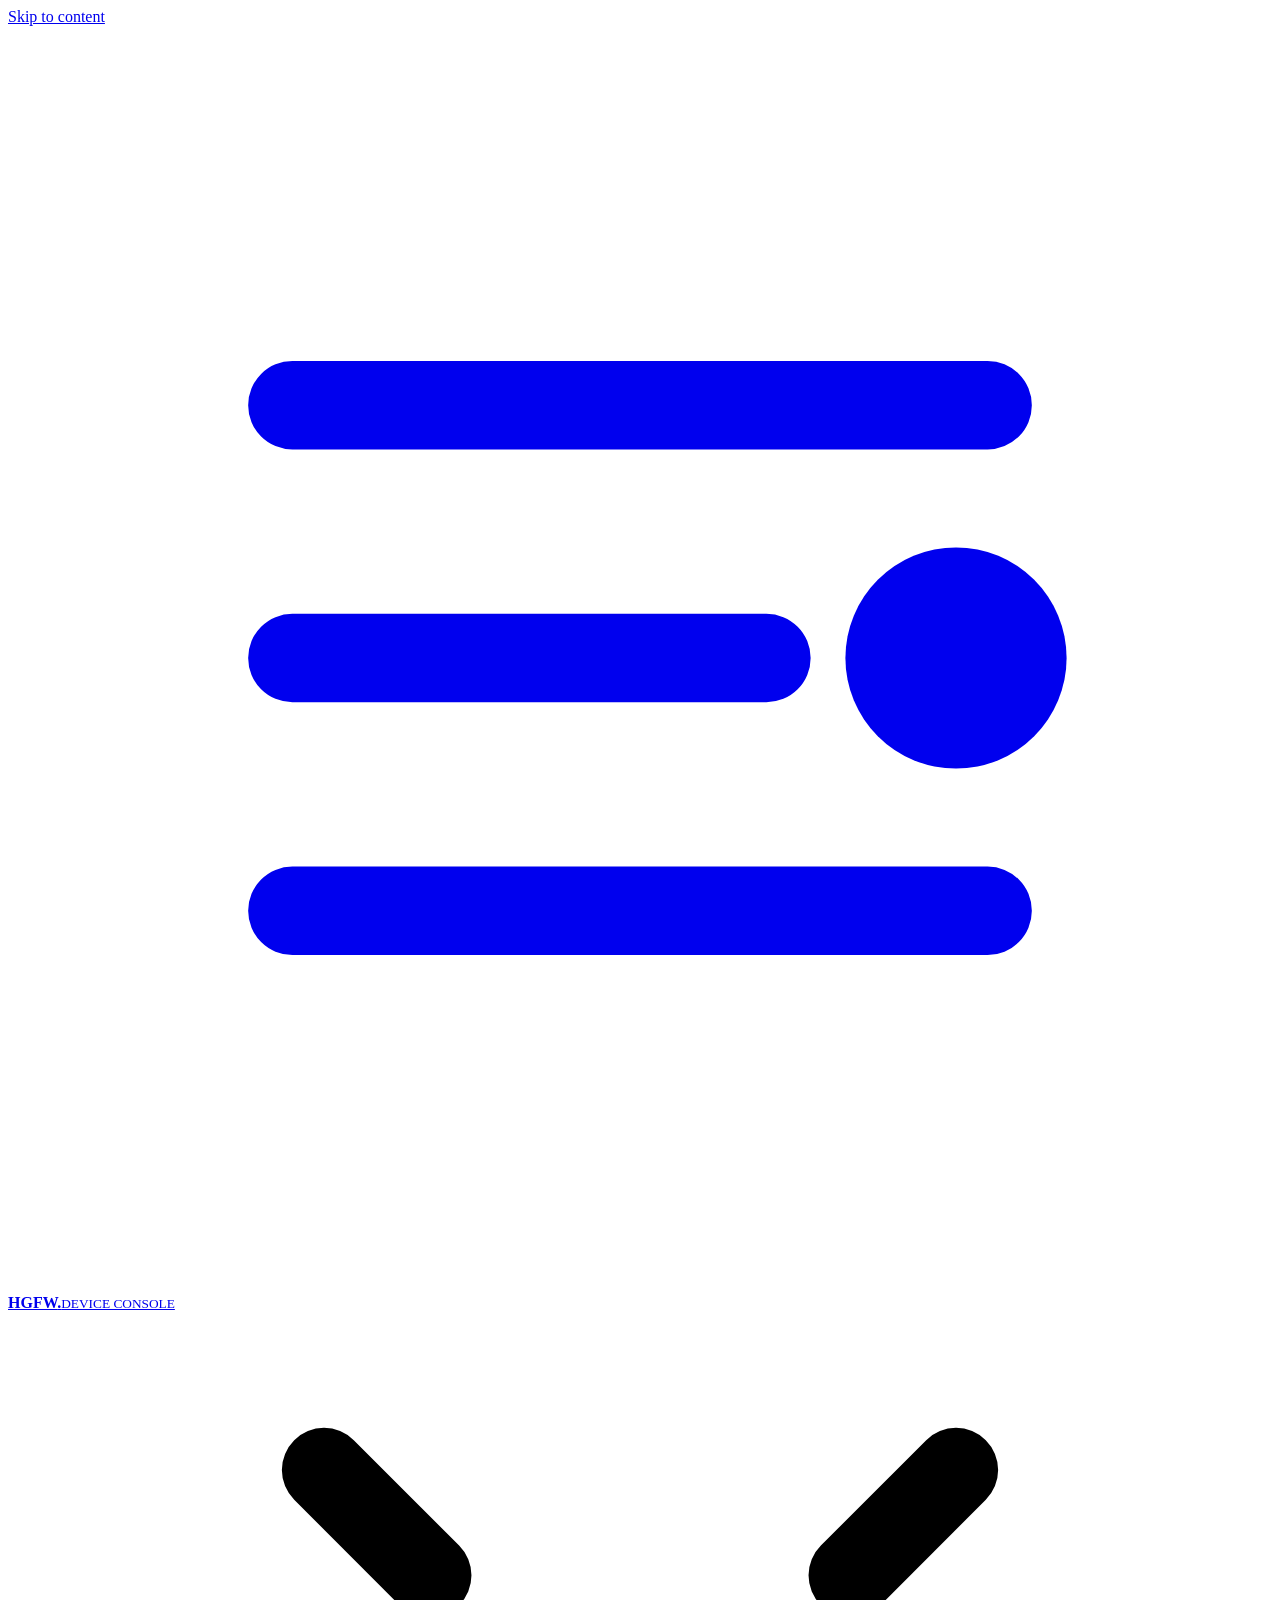
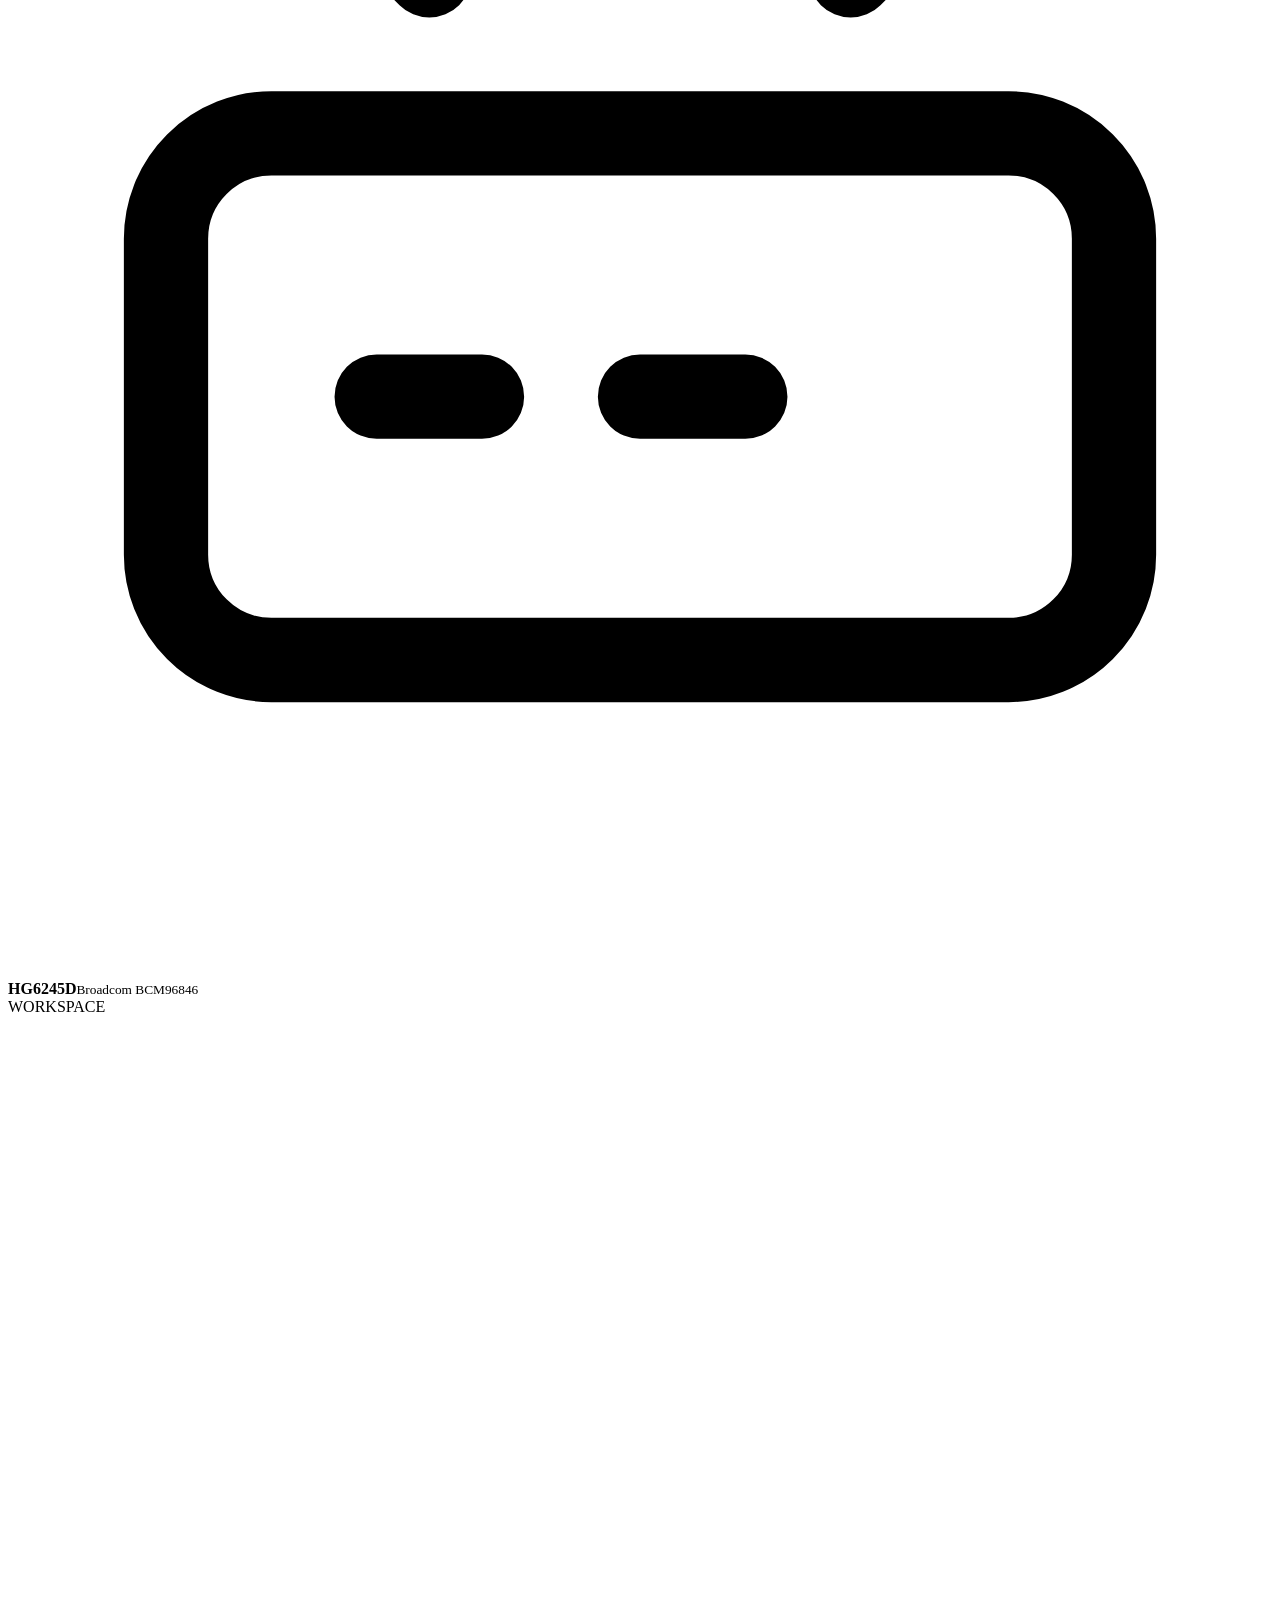
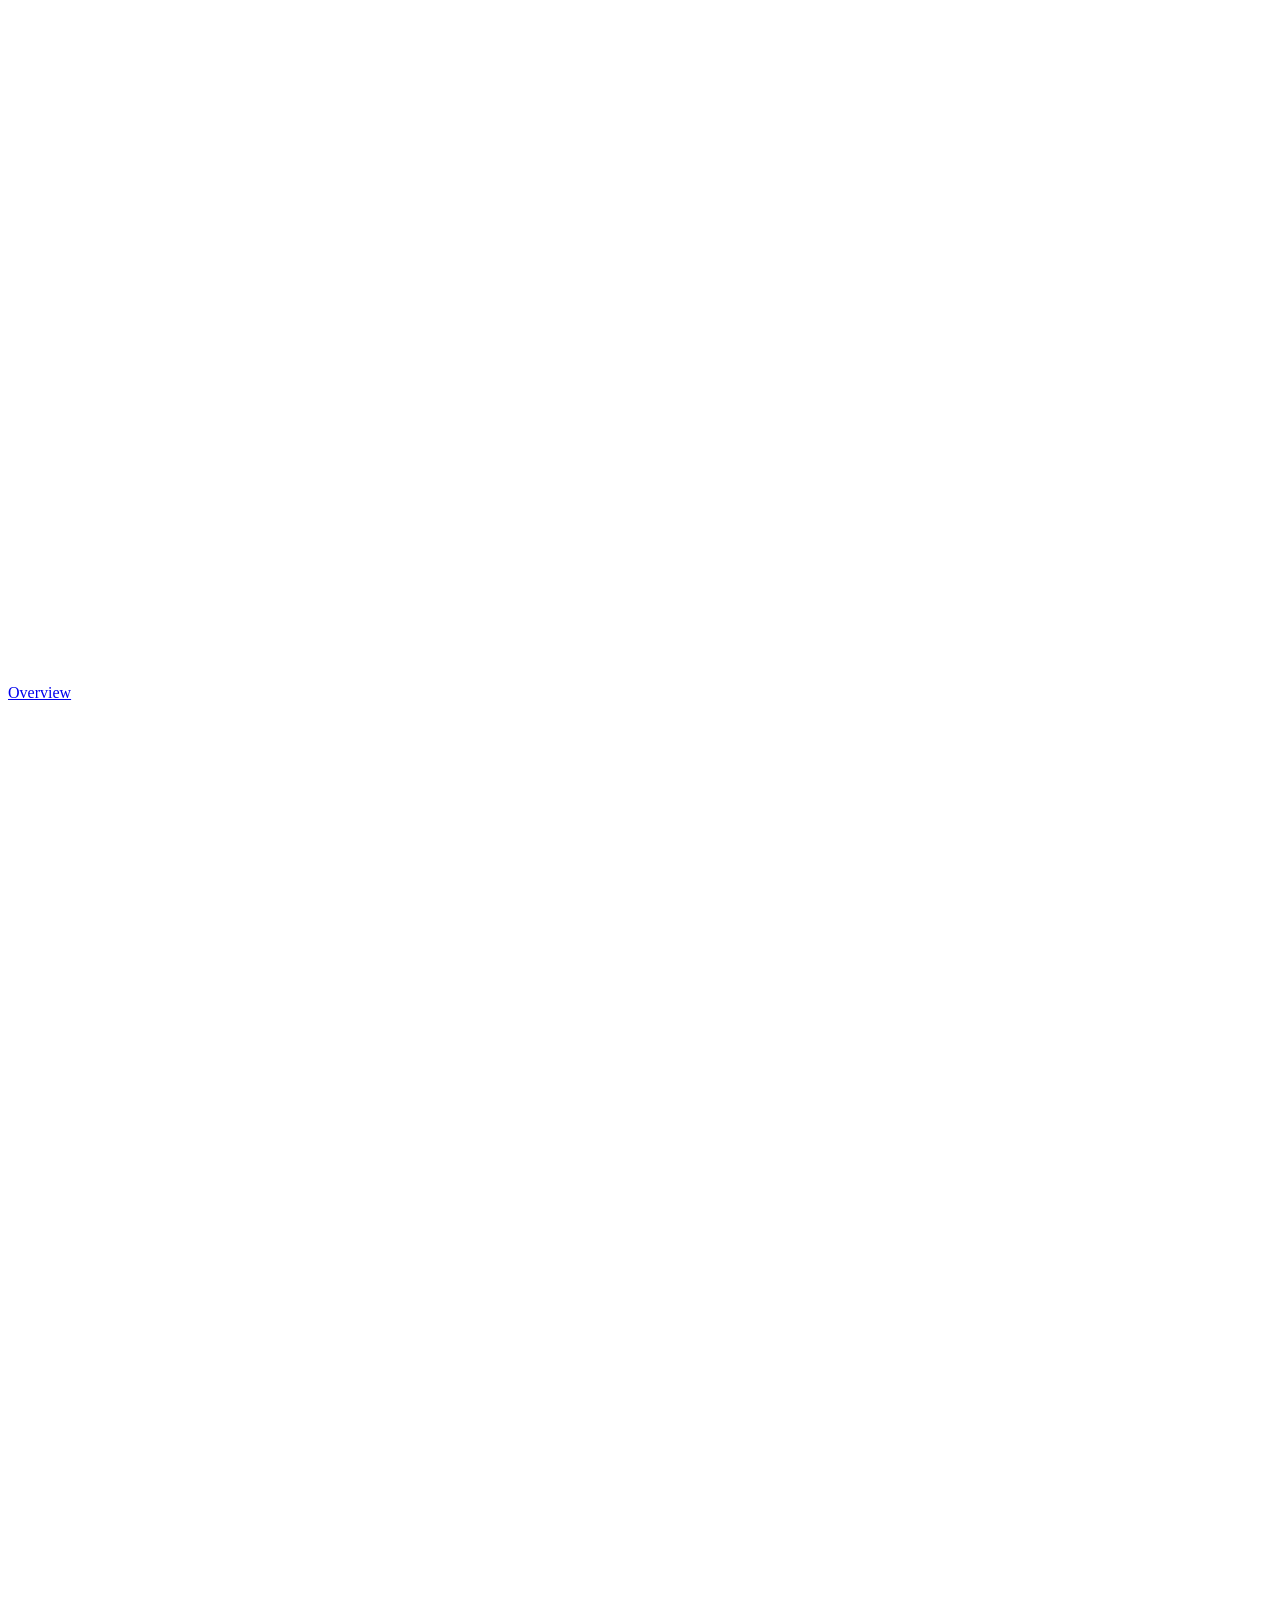
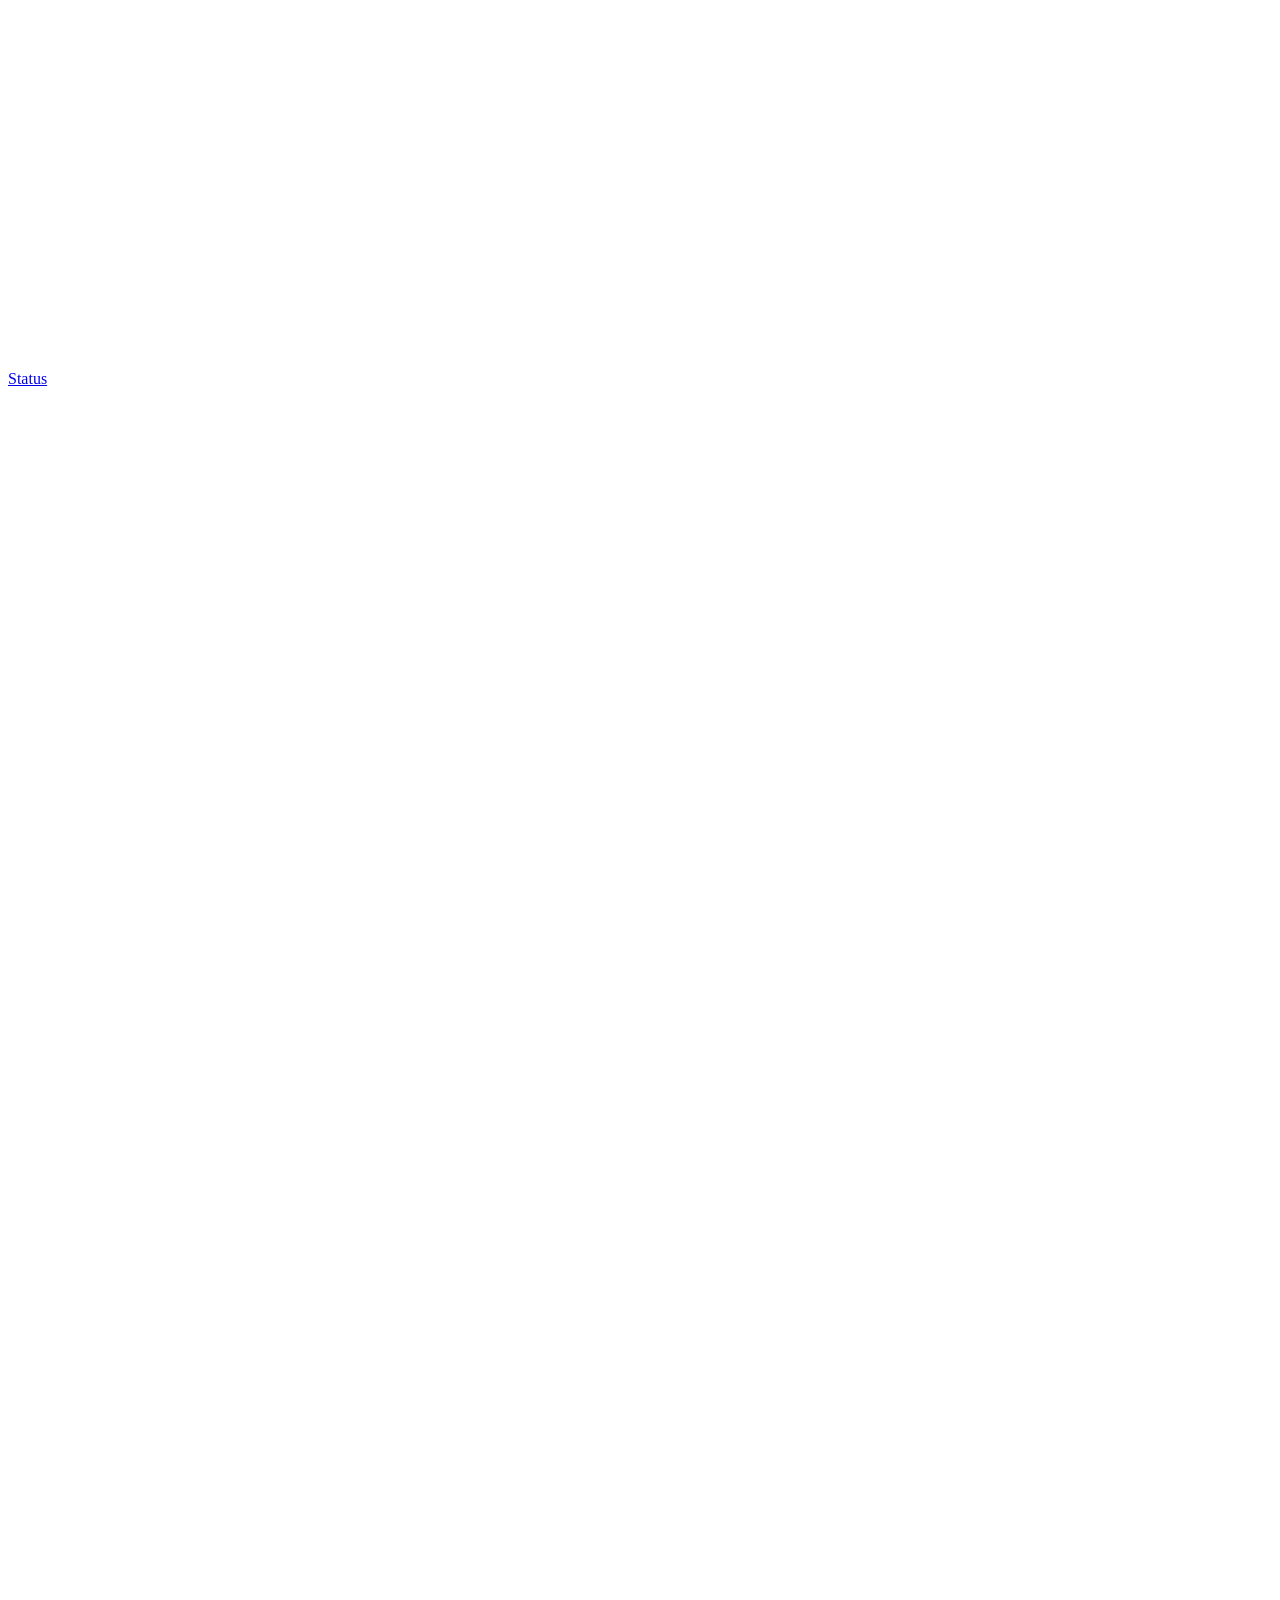
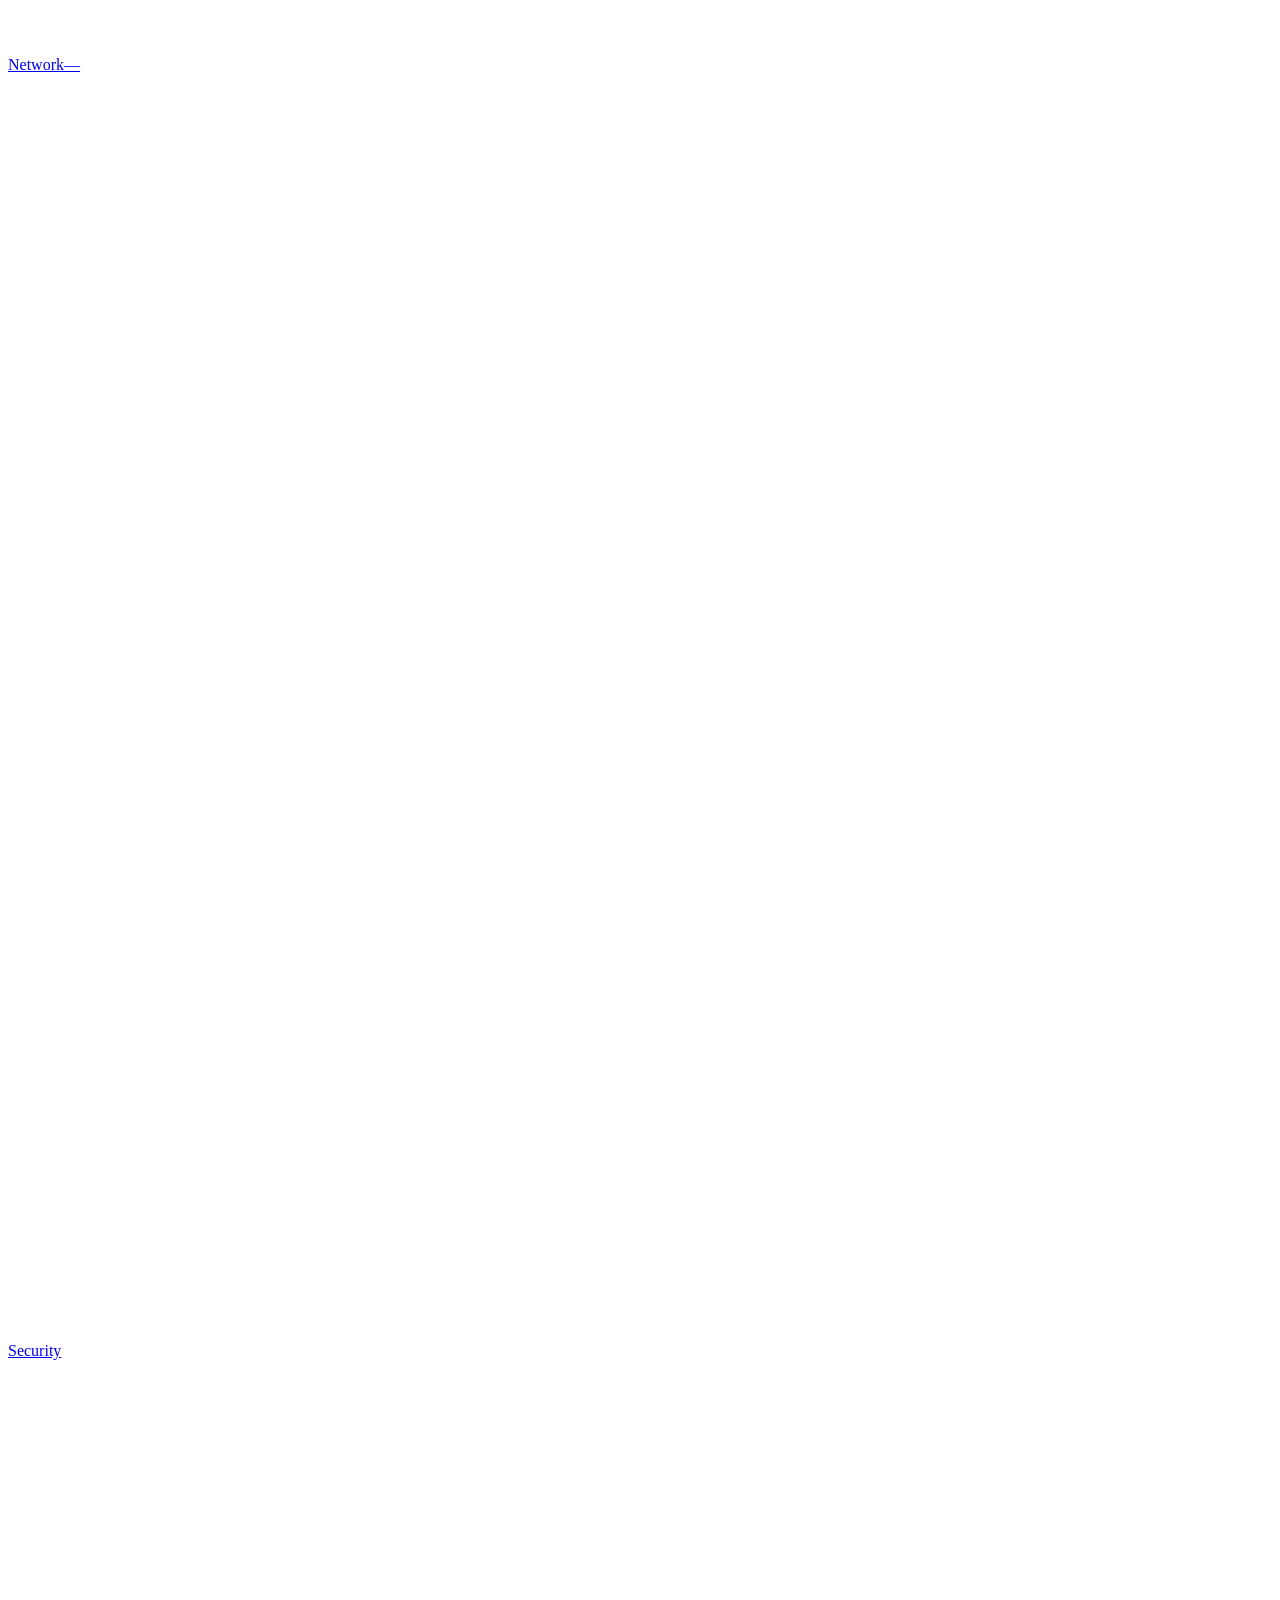
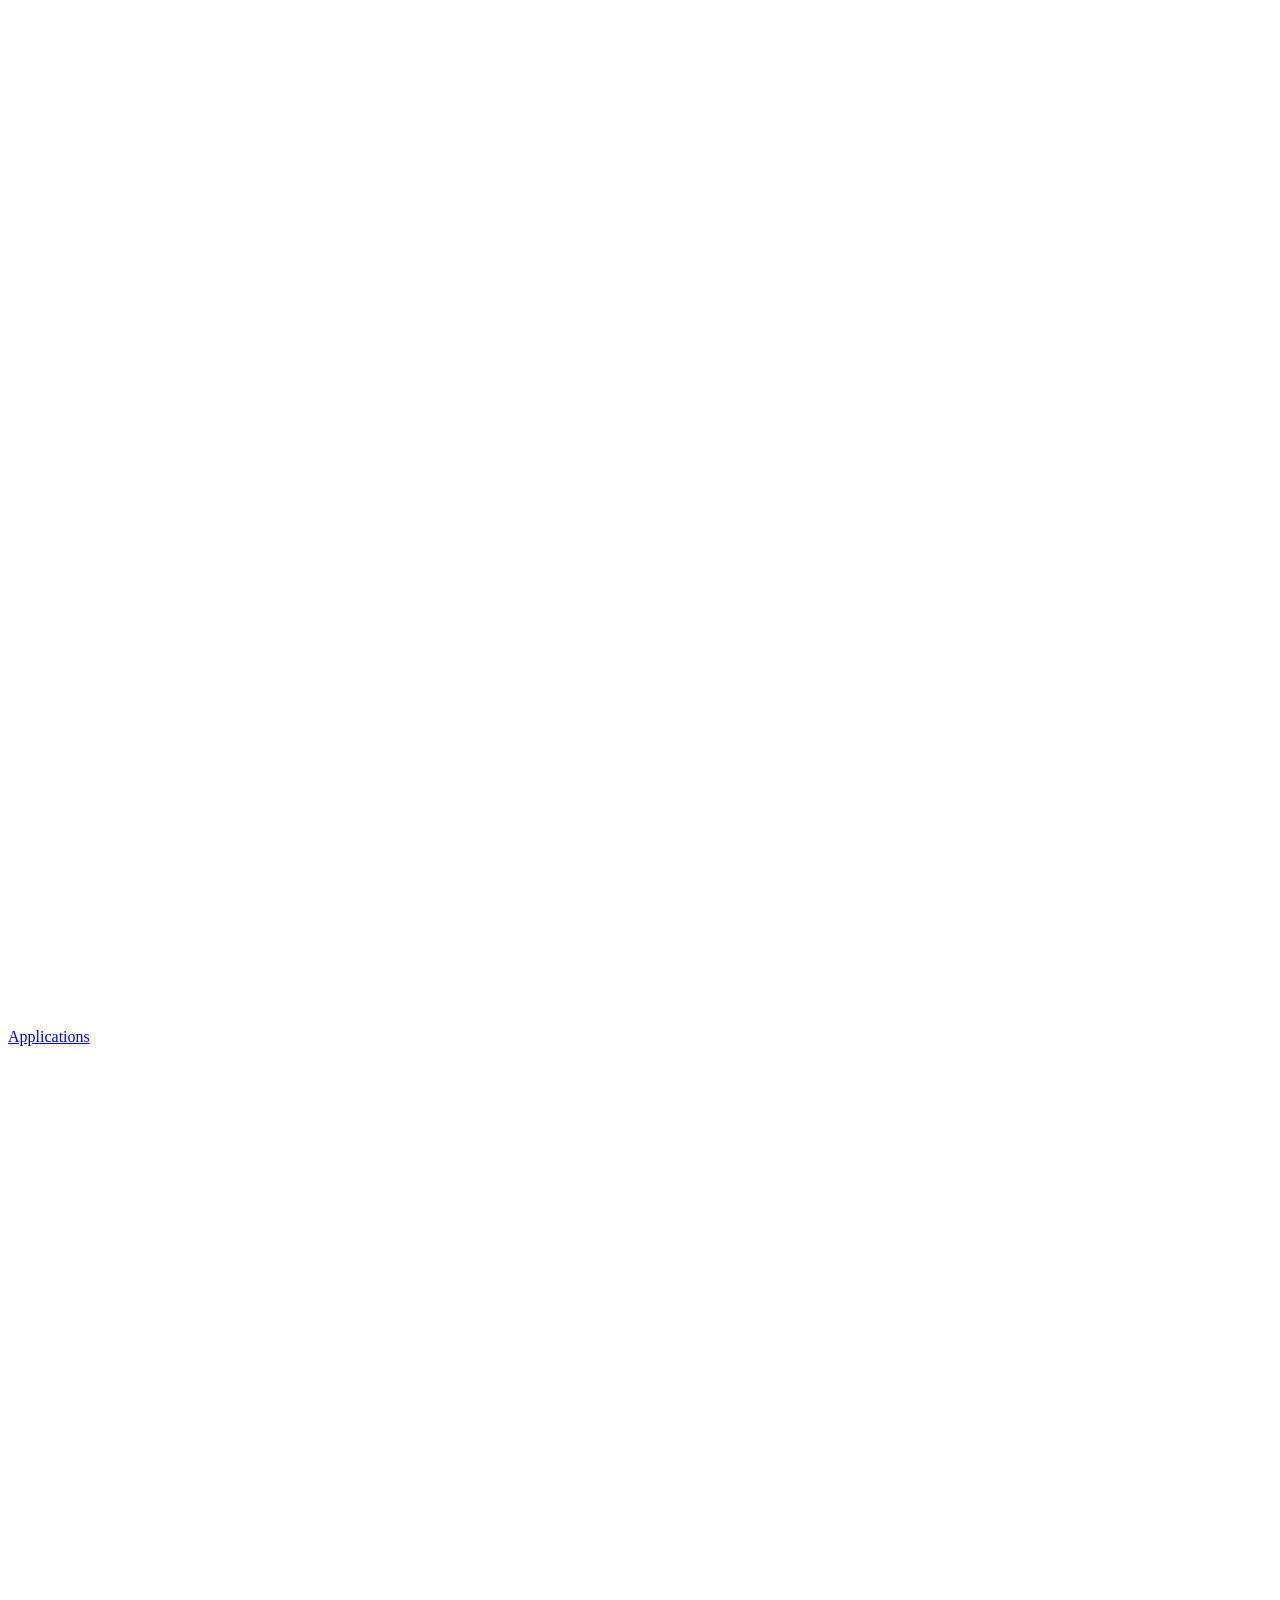
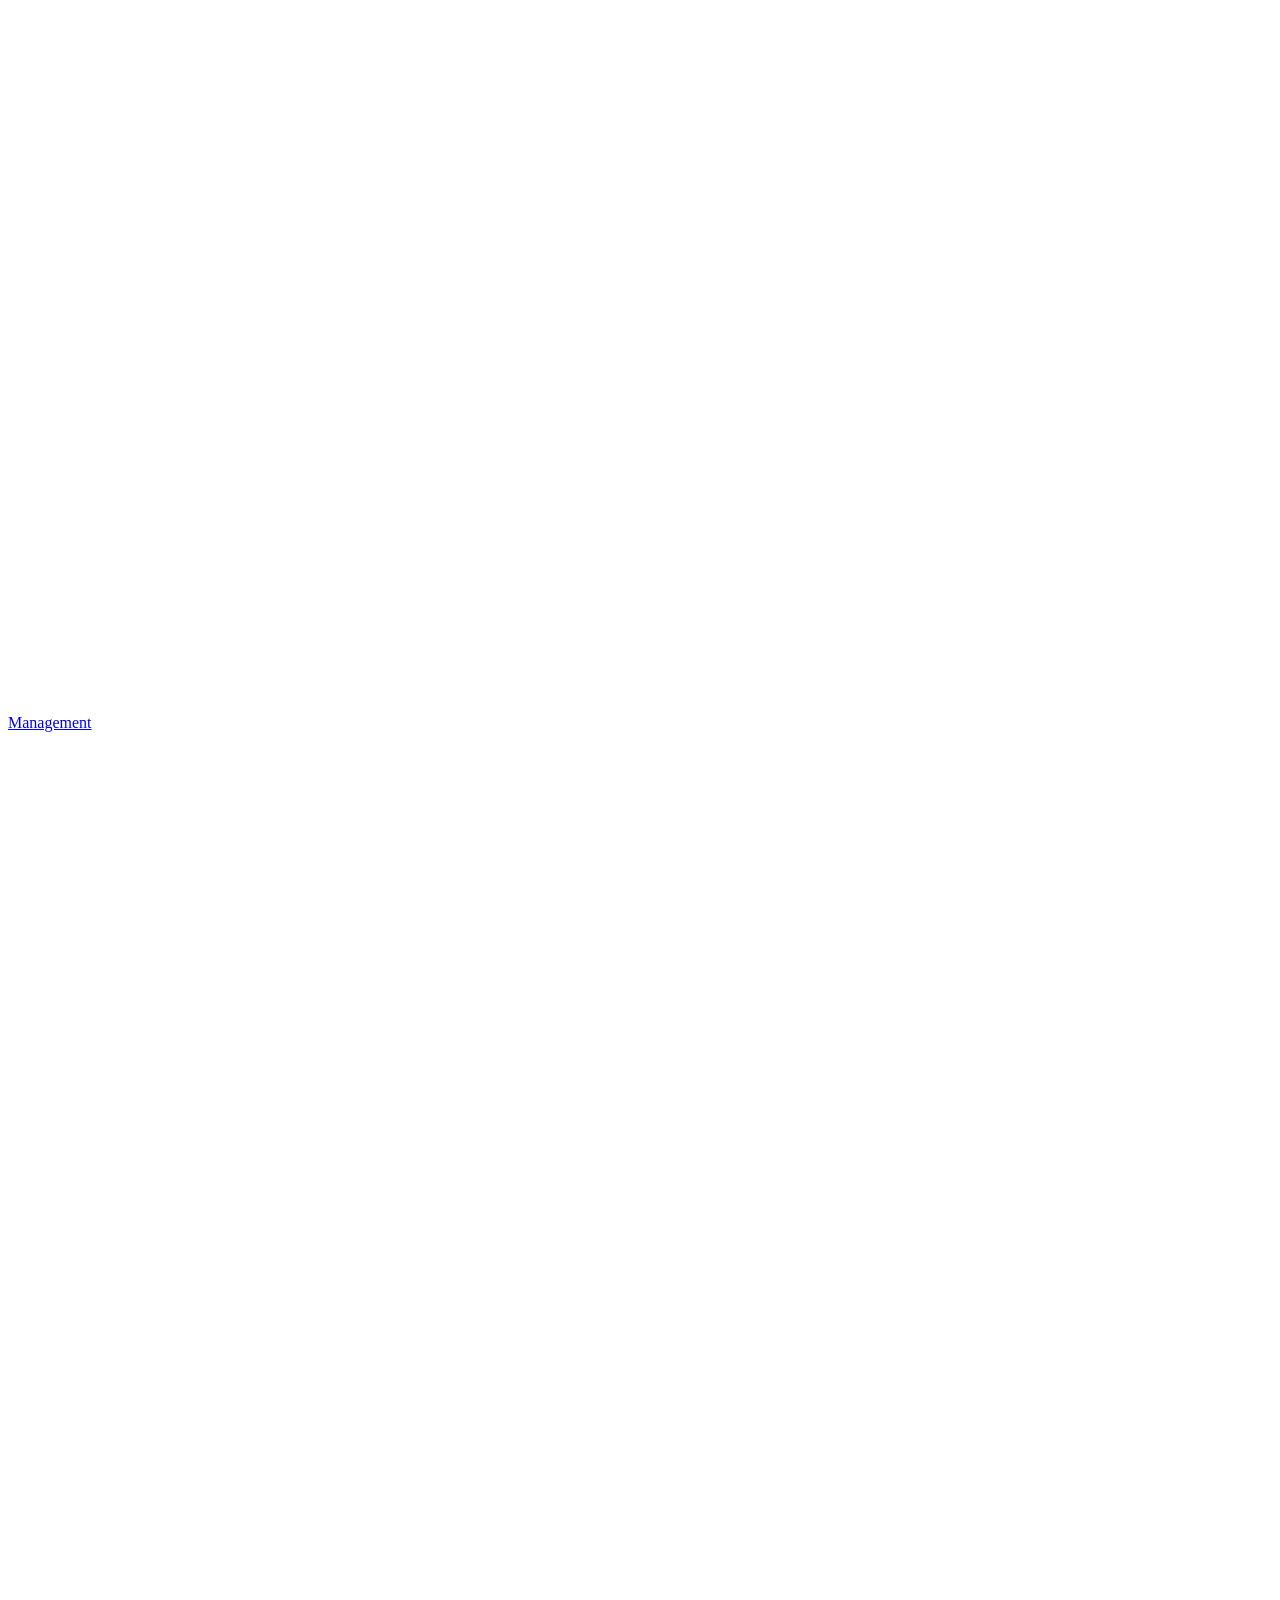
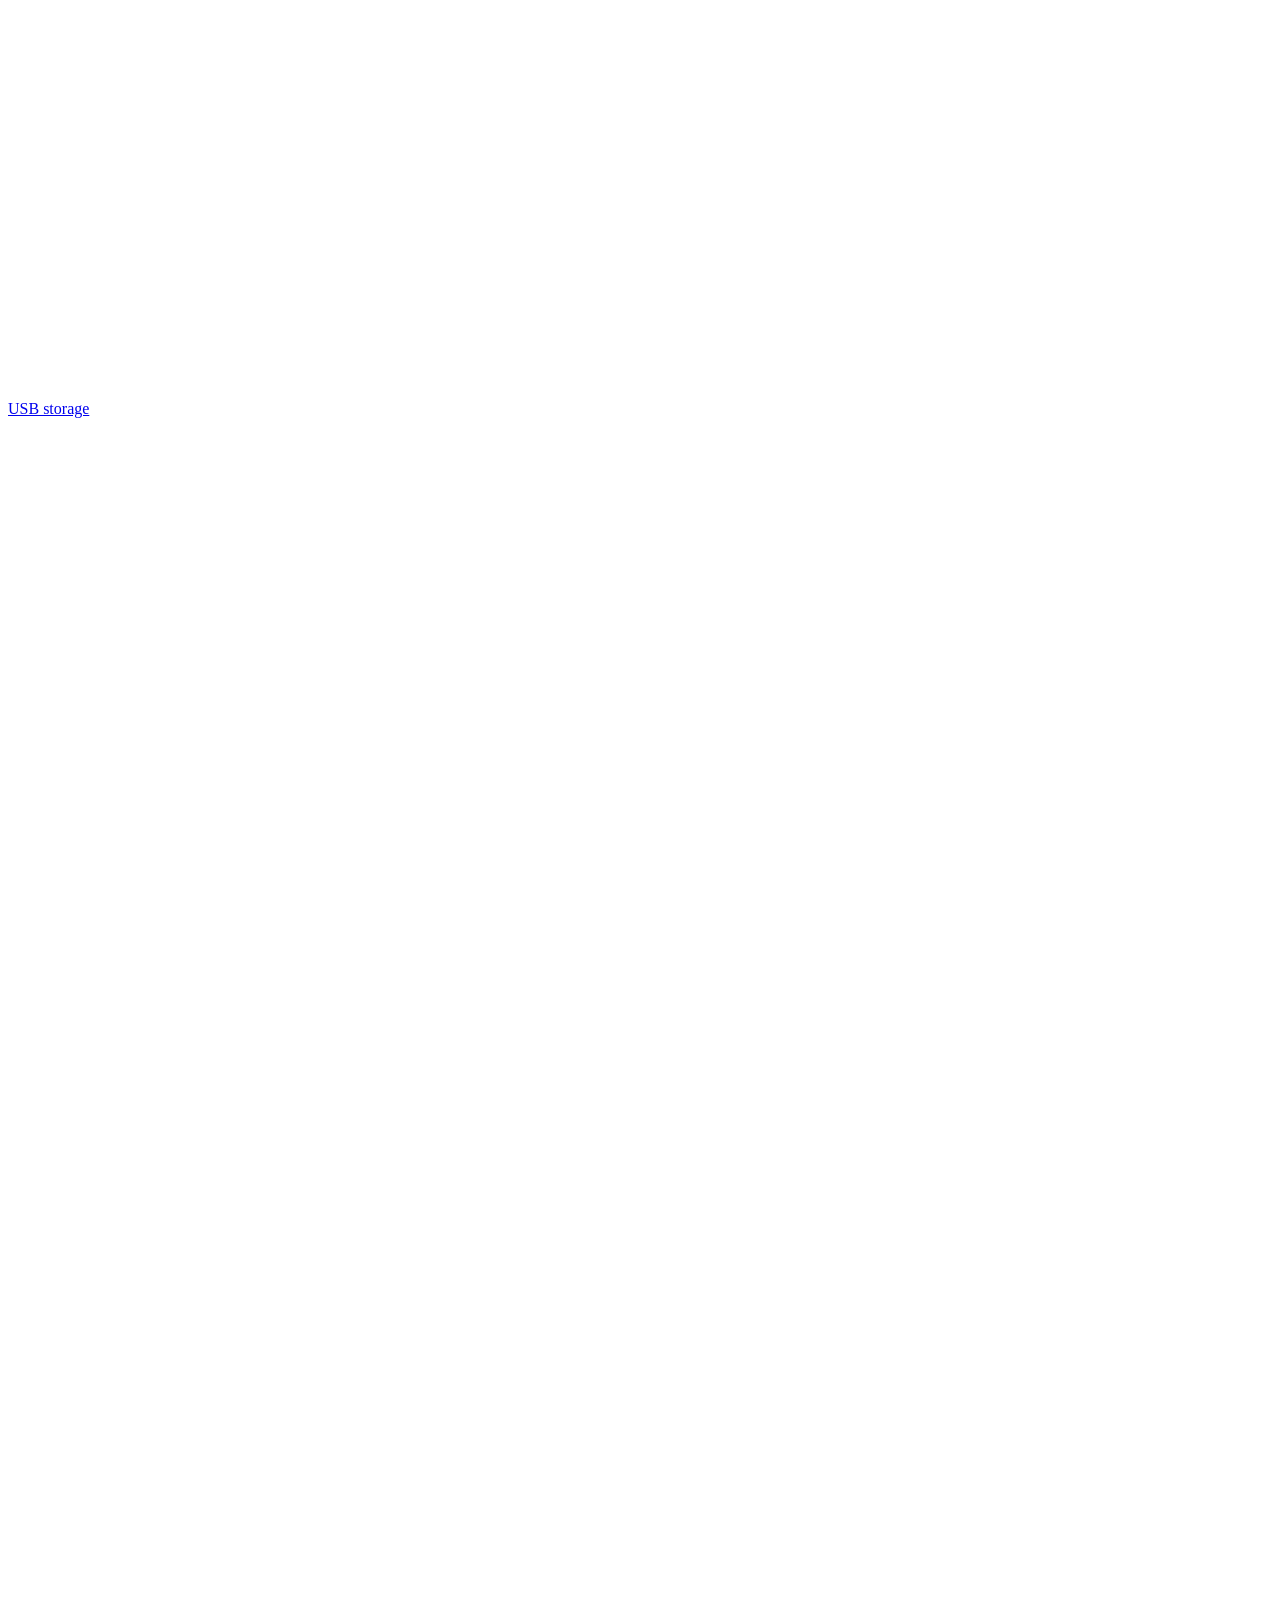
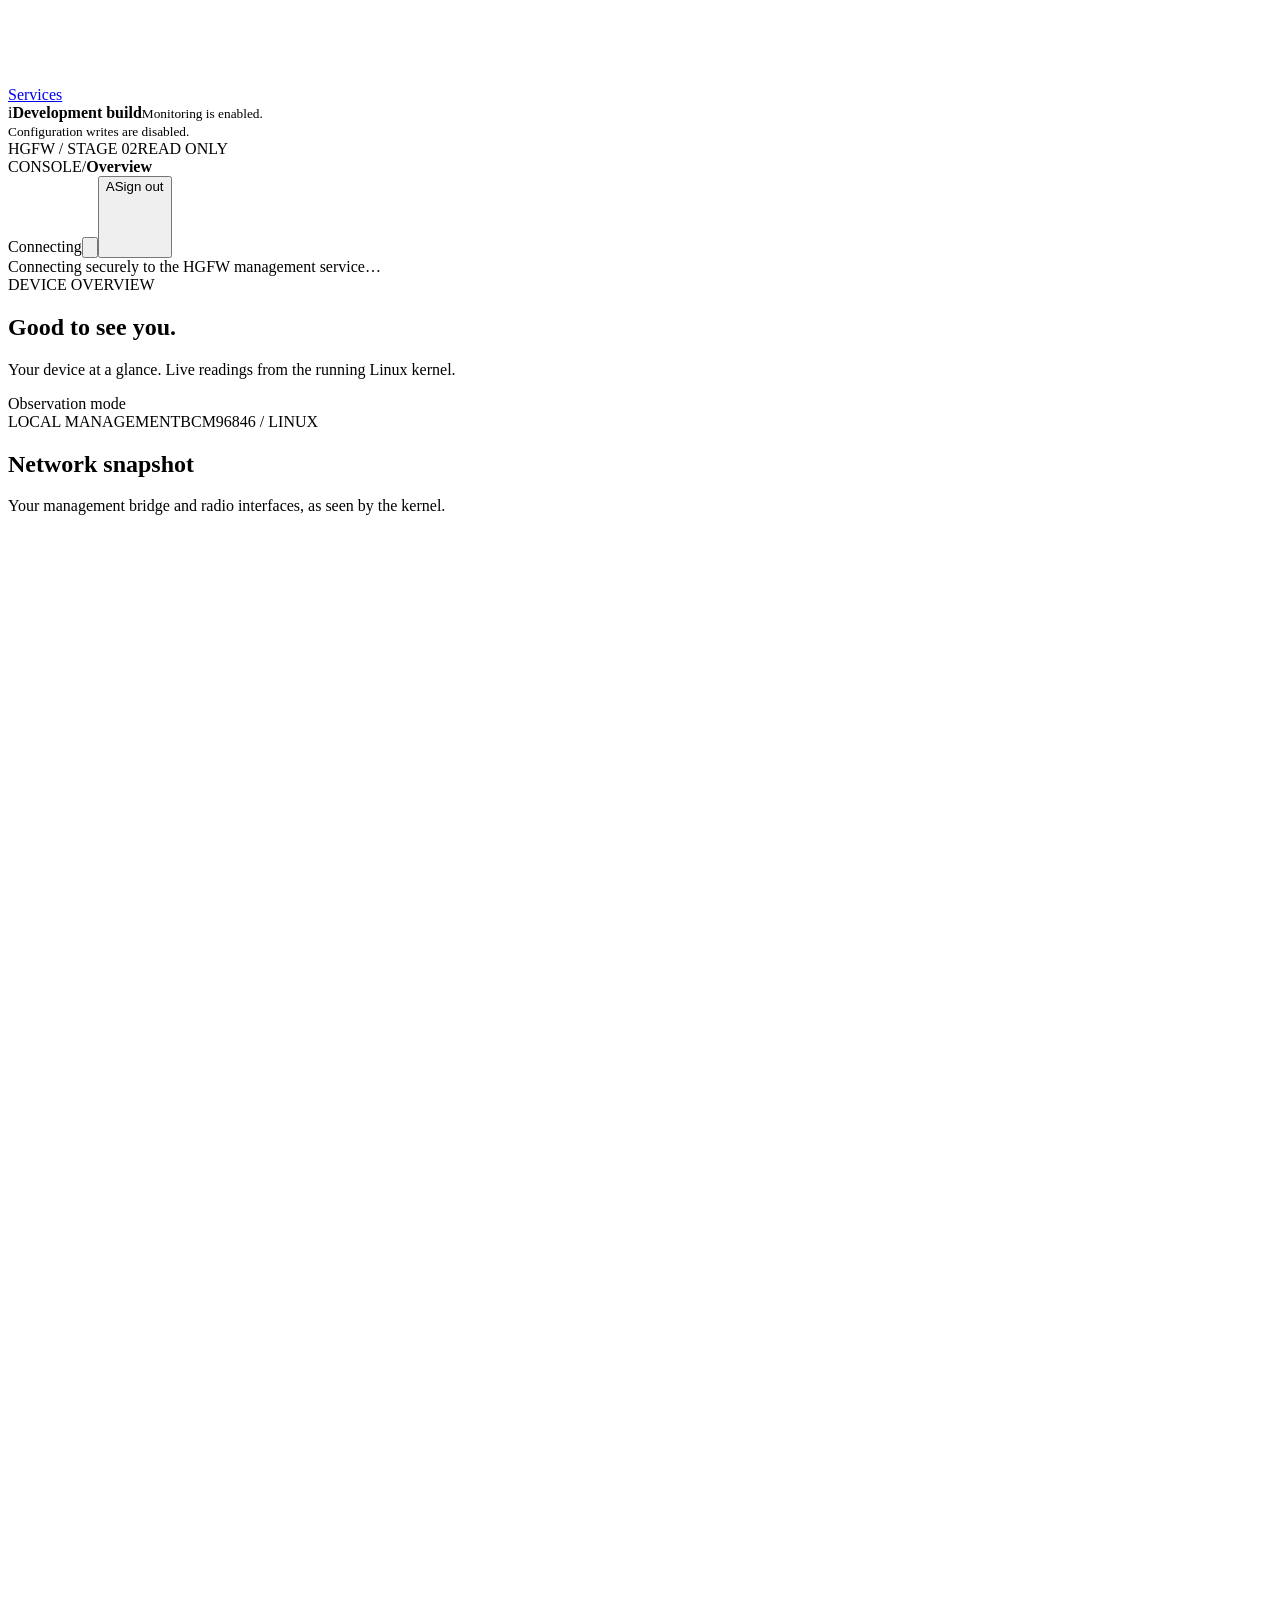
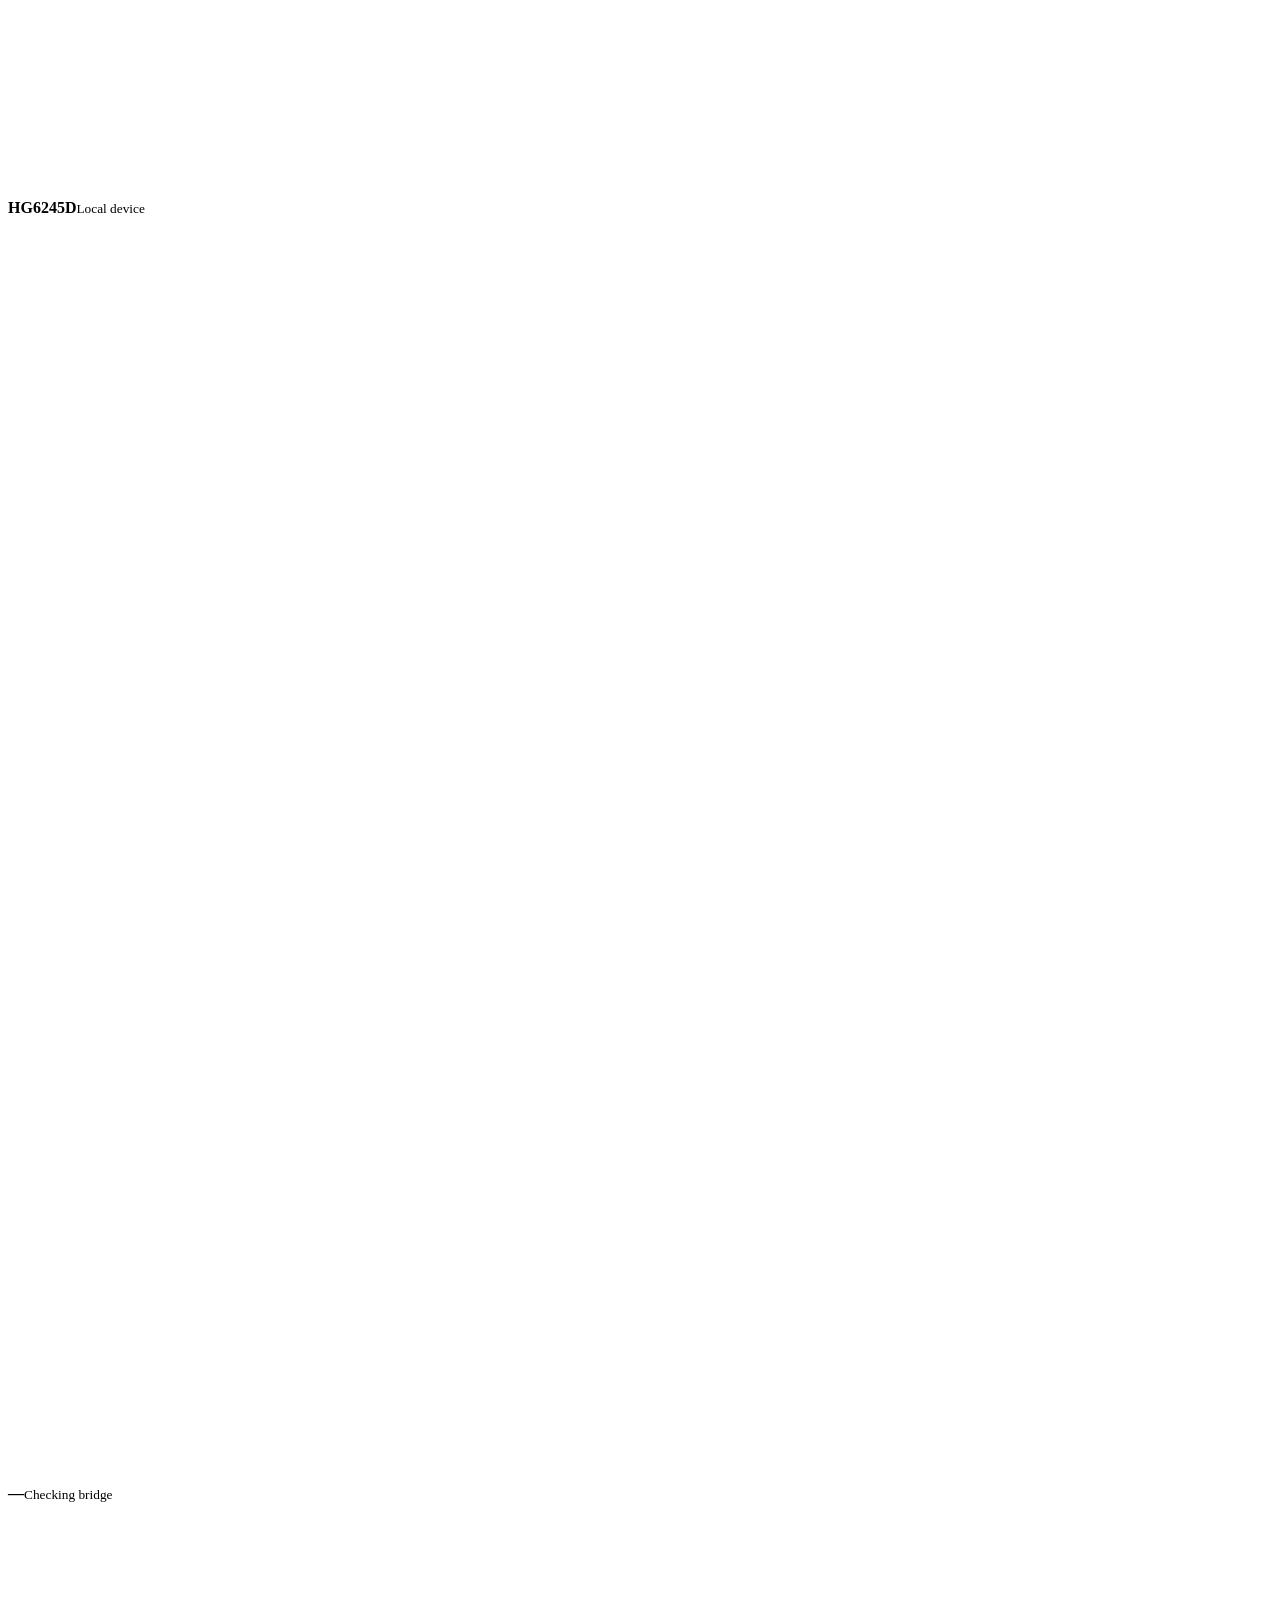
==== commit 5a95c687: "feat: full independent HGFW router console with stock feature map and VPN readiness diagnostics" ====
--- a/internal/admin/static/index.html
+++ b/internal/admin/static/index.html
@@ -21,7 +21,11 @@
     <div class="nav-heading">WORKSPACE</div>
     <nav class="main-nav" aria-label="Console pages">
       <a class="nav-item active" href="#overview" data-nav="overview" aria-current="page"><svg viewBox="0 0 24 24" fill="none" aria-hidden="true"><rect x="3" y="3" width="7" height="7" rx="1.2"/><rect x="14" y="3" width="7" height="7" rx="1.2"/><rect x="3" y="14" width="7" height="7" rx="1.2"/><rect x="14" y="14" width="7" height="7" rx="1.2"/></svg><span>Overview</span></a>
+      <a class="nav-item" href="#status" data-nav="status"><svg viewBox="0 0 24 24" fill="none" aria-hidden="true"><circle cx="12" cy="12" r="9"/><path d="M12 11v6m0-10v1"/></svg><span>Status</span></a>
       <a class="nav-item" href="#network" data-nav="network"><svg viewBox="0 0 24 24" fill="none" aria-hidden="true"><rect x="9" y="2" width="6" height="6" rx="1.2"/><rect x="2" y="16" width="6" height="6" rx="1.2"/><rect x="16" y="16" width="6" height="6" rx="1.2"/><path d="M12 8v4M5 16v-4h14v4" stroke-linecap="round"/></svg><span>Network</span><span class="nav-counter" id="nav-network-count">—</span></a>
+      <a class="nav-item" href="#security" data-nav="security"><svg viewBox="0 0 24 24" fill="none" aria-hidden="true"><path d="m12 2 8 4v6c0 5-3 8-8 10-5-2-8-5-8-10V6z"/><path d="m9 12 2 2 4-4"/></svg><span>Security</span></a>
+      <a class="nav-item" href="#applications" data-nav="applications"><svg viewBox="0 0 24 24" fill="none" aria-hidden="true"><rect x="3" y="3" width="7" height="7" rx="1.2"/><rect x="14" y="3" width="7" height="7" rx="1.2"/><rect x="3" y="14" width="7" height="7" rx="1.2"/><rect x="14" y="14" width="7" height="7" rx="1.2"/></svg><span>Applications</span></a>
+      <a class="nav-item" href="#management" data-nav="management"><svg viewBox="0 0 24 24" fill="none" aria-hidden="true"><path d="M4 5h16v14H4zM4 10h16M8 14h8m-8 3h5"/></svg><span>Management</span></a>
       <a class="nav-item" href="#storage" data-nav="storage"><svg viewBox="0 0 24 24" fill="none" aria-hidden="true"><rect x="3" y="3" width="18" height="18" rx="2"/><path d="M3 12h18M7 17h2m5 0h3" stroke-linecap="round"/></svg><span>USB storage</span></a>
       <a class="nav-item" href="#services" data-nav="services"><svg viewBox="0 0 24 24" fill="none" aria-hidden="true"><rect x="3" y="4" width="18" height="16" rx="2"/><path d="M3 10h18M7 7h.01M11 7h.01M7 14h5m-5 3h9" stroke-linecap="round"/></svg><span>Services</span></a>
     </nav>
@@ -70,18 +74,40 @@
           <article class="panel"><div class="panel-heading"><div><h2>USB devices</h2><p>Storage devices connected to a USB bus.</p></div><a class="text-link" href="#storage">View storage →</a></div><div id="quick-storage" class="compact-list"><div class="skeleton-line"></div></div><div class="panel-footnote">Device detection does not mean the filesystem is mounted or shared.</div></article>
         </div>
       </section>
+      <section id="view-status" class="view" data-view="status" aria-labelledby="status-title" hidden>
+        <div class="page-heading"><div><div class="overline"><span class="overline-line"></span> LIVE DEVICE STATUS</div><h1 id="status-title">Device status<span class="accent-mark">.</span></h1><p>Wireless, Ethernet, client observations and device health in one place.</p></div><span class="mode-pill"><span class="mode-dot"></span> Read-only preview</span></div>
+        <div class="catalog-intro"><span class="catalog-live-marker">KERNEL DATA + STOCK MENU REFERENCE</span><p>These are independent HGFW pages inspired by the PLDT device's features. Working observations are labeled <strong>Live observation</strong>; settings requiring unverified vendor drivers or recovery are labeled <strong>Not enabled</strong>. The dashboard never submits stock /goform commands.</p></div>
+        <div class="feature-workspace" id="catalog-status" aria-label="Device status features"></div>
+      </section>
       <section id="view-network" class="view" data-view="network" aria-labelledby="network-title" hidden>
         <div class="page-heading"><div><div class="overline"><span class="overline-line"></span> CONNECTIVITY</div><h1 id="network-title">Network interfaces<span class="accent-mark">.</span></h1><p>Inspect the bridge, Ethernet, wireless, and internal interfaces on your device.</p></div><span class="mode-pill"><span class="mode-dot"></span> Read-only</span></div>
         <div class="network-summary">
           <article><span class="summary-eyebrow">MANAGEMENT BRIDGE</span><strong id="net-bridge">—</strong><small id="net-bridge-ip">No address detected</small></article>
           <article><span class="summary-eyebrow">WIRELESS RADIO DEVICES</span><strong id="net-radios">—</strong><small>Kernel interface presence</small></article>
-          <article><span class="summary-eyebrow">INTERFACES UP</span><strong id="net-up">—</strong><small>Administrative UP flag</small></article>
+          <article><span class="summary-eyebrow">DEFAULT IPv4 ROUTE</span><strong id="net-default-route">—</strong><small id="net-default-gateway">No route observed</small></article>
         </div>
         <div class="panel network-panel"><div class="panel-heading"><div><h2>Interface inventory</h2><p id="network-description">Every interface reported by Linux.</p></div><span class="panel-count" id="interface-visible-count">—</span></div>
           <div class="filters"><div class="filter-tabs" role="group" aria-label="Filter interface type"><button type="button" class="filter active" data-filter="all" aria-pressed="true">All</button><button type="button" class="filter" data-filter="wireless" aria-pressed="false">Wireless</button><button type="button" class="filter" data-filter="ethernet" aria-pressed="false">Ethernet</button><button type="button" class="filter" data-filter="system" aria-pressed="false">System</button></div><label class="search-wrap"><svg viewBox="0 0 24 24" fill="none" aria-hidden="true"><circle cx="10.5" cy="10.5" r="6.5"/><path d="m16 16 5 5" stroke-linecap="round"/></svg><span class="sr-only">Search interfaces</span><input id="interface-search" type="search" placeholder="Search interface or IP…" autocomplete="off"></label></div>
-          <div class="table-scroll"><table class="data-table"><thead><tr><th scope="col">INTERFACE</th><th scope="col">STATE</th><th scope="col">IP ADDRESS</th><th scope="col">MAC ADDRESS</th><th scope="col">MTU</th></tr></thead><tbody id="interface-rows"><tr><td colspan="5">Loading interface details…</td></tr></tbody></table></div>
+          <div class="table-scroll"><table class="data-table"><thead><tr><th scope="col">INTERFACE / DRIVER ROLE</th><th scope="col">STATE / LINK</th><th scope="col">IP ADDRESS</th><th scope="col">MAC ADDRESS</th><th scope="col">TRAFFIC (RX / TX)</th><th scope="col">MTU</th></tr></thead><tbody id="interface-rows"><tr><td colspan="6">Loading interface details…</td></tr></tbody></table></div>
         </div>
-        <div class="info-strip"><span class="info-strip-icon" aria-hidden="true">i</span><p>An interface marked Up isn't necessarily connected to the internet. Interface states are based on the kernel flags; HGFW does not change IPs, VLANs, firewall rules or wireless settings.</p></div>
+        <div class="port-map-panel panel"><div class="panel-heading"><div><h2>Physical LAN sockets</h2><p>Operator-reported HG6245D RP2613 mapping with current kernel carrier readings; not universal to every board.</p></div><span class="panel-count">BOARD-SPECIFIC</span></div><div id="lan-ports" class="port-map-grid"><p class="muted">Checking observed interfaces…</p></div></div>
+        <div class="panel network-settings-panel"><div class="panel-heading"><div><h2>Network settings inventory</h2><p>Independent feature pages mapped from the original PLDT menu. Configuration changes remain unavailable.</p></div></div><div class="feature-workspace" id="catalog-network"></div></div>
+        <div class="network-evidence-panels"><article class="panel"><div class="panel-heading"><div><h2>IPv4 routing evidence</h2><p>Routes currently reported by the kernel, not connectivity tests.</p></div><span class="panel-count" id="route-count">—</span></div><div id="route-list" class="compact-list"><p class="muted">Waiting for route table…</p></div></article><article class="panel"><div class="panel-heading"><div><h2>Driver identification</h2><p>Names and sysfs metadata are not a physical jack map.</p></div><span class="panel-count">EVIDENCE ONLY</span></div><div id="role-notes" class="evidence-notes"><p class="muted">Inspecting driver information…</p></div><p class="panel-footnote">To validate a non-applying network plan: <code>hgfw network-plan --config config/network.example.json --check-device</code></p></article></div><div class="info-strip"><span class="info-strip-icon" aria-hidden="true">i</span><p>An interface marked Up isn't necessarily connected to the internet. Interface states are based on the kernel flags; HGFW does not change IPs, VLANs, firewall rules or wireless settings.</p></div>
+      </section>
+      <section id="view-security" class="view" data-view="security" aria-labelledby="security-title" hidden>
+        <div class="page-heading"><div><div class="overline"><span class="overline-line"></span> FIREWALL & ACCESS</div><h1 id="security-title">Security<span class="accent-mark">.</span></h1><p>Inspect kernel security signals and review the security feature inventory.</p></div><span class="mode-pill"><span class="mode-dot"></span> Read-only preview</span></div>
+        <div class="catalog-intro"><span class="catalog-live-marker">KERNEL DATA + STOCK MENU REFERENCE</span><p>These are independent HGFW pages inspired by the PLDT device's features. Working observations are labeled <strong>Live observation</strong>; settings requiring unverified vendor drivers or recovery are labeled <strong>Not enabled</strong>. The dashboard never submits stock /goform commands.</p></div>
+        <div class="feature-workspace" id="catalog-security" aria-label="Security features"></div>
+      </section>
+      <section id="view-applications" class="view" data-view="applications" aria-labelledby="applications-title" hidden>
+        <div class="page-heading"><div><div class="overline"><span class="overline-line"></span> ROUTER APPLICATIONS</div><h1 id="applications-title">Applications<span class="accent-mark">.</span></h1><p>VPN, storage sharing, forwarding and network services, with real capability checks.</p></div><span class="mode-pill"><span class="mode-dot"></span> Read-only preview</span></div>
+        <div class="catalog-intro"><span class="catalog-live-marker">KERNEL DATA + STOCK MENU REFERENCE</span><p>These are independent HGFW pages inspired by the PLDT device's features. Working observations are labeled <strong>Live observation</strong>; settings requiring unverified vendor drivers or recovery are labeled <strong>Not enabled</strong>. The dashboard never submits stock /goform commands.</p></div>
+        <div class="feature-workspace" id="catalog-applications" aria-label="Applications features"></div>
+      </section>
+      <section id="view-management" class="view" data-view="management" aria-labelledby="management-title" hidden>
+        <div class="page-heading"><div><div class="overline"><span class="overline-line"></span> DEVICE OPERATIONS</div><h1 id="management-title">Management<span class="accent-mark">.</span></h1><p>Accounts, logging, time and firmware maintenance without unsafe write actions.</p></div><span class="mode-pill"><span class="mode-dot"></span> Read-only preview</span></div>
+        <div class="catalog-intro"><span class="catalog-live-marker">KERNEL DATA + STOCK MENU REFERENCE</span><p>These are independent HGFW pages inspired by the PLDT device's features. Working observations are labeled <strong>Live observation</strong>; settings requiring unverified vendor drivers or recovery are labeled <strong>Not enabled</strong>. The dashboard never submits stock /goform commands.</p></div>
+        <div class="feature-workspace" id="catalog-management" aria-label="Management features"></div>
       </section>
       <section id="view-storage" class="view" data-view="storage" aria-labelledby="storage-title" hidden>
         <div class="page-heading"><div><div class="overline"><span class="overline-line"></span> CONNECTED HARDWARE</div><h1 id="storage-title">USB storage<span class="accent-mark">.</span></h1><p>Explore removable block devices and their current mount status.</p></div><span class="mode-pill"><span class="mode-dot"></span> Read-only</span></div>
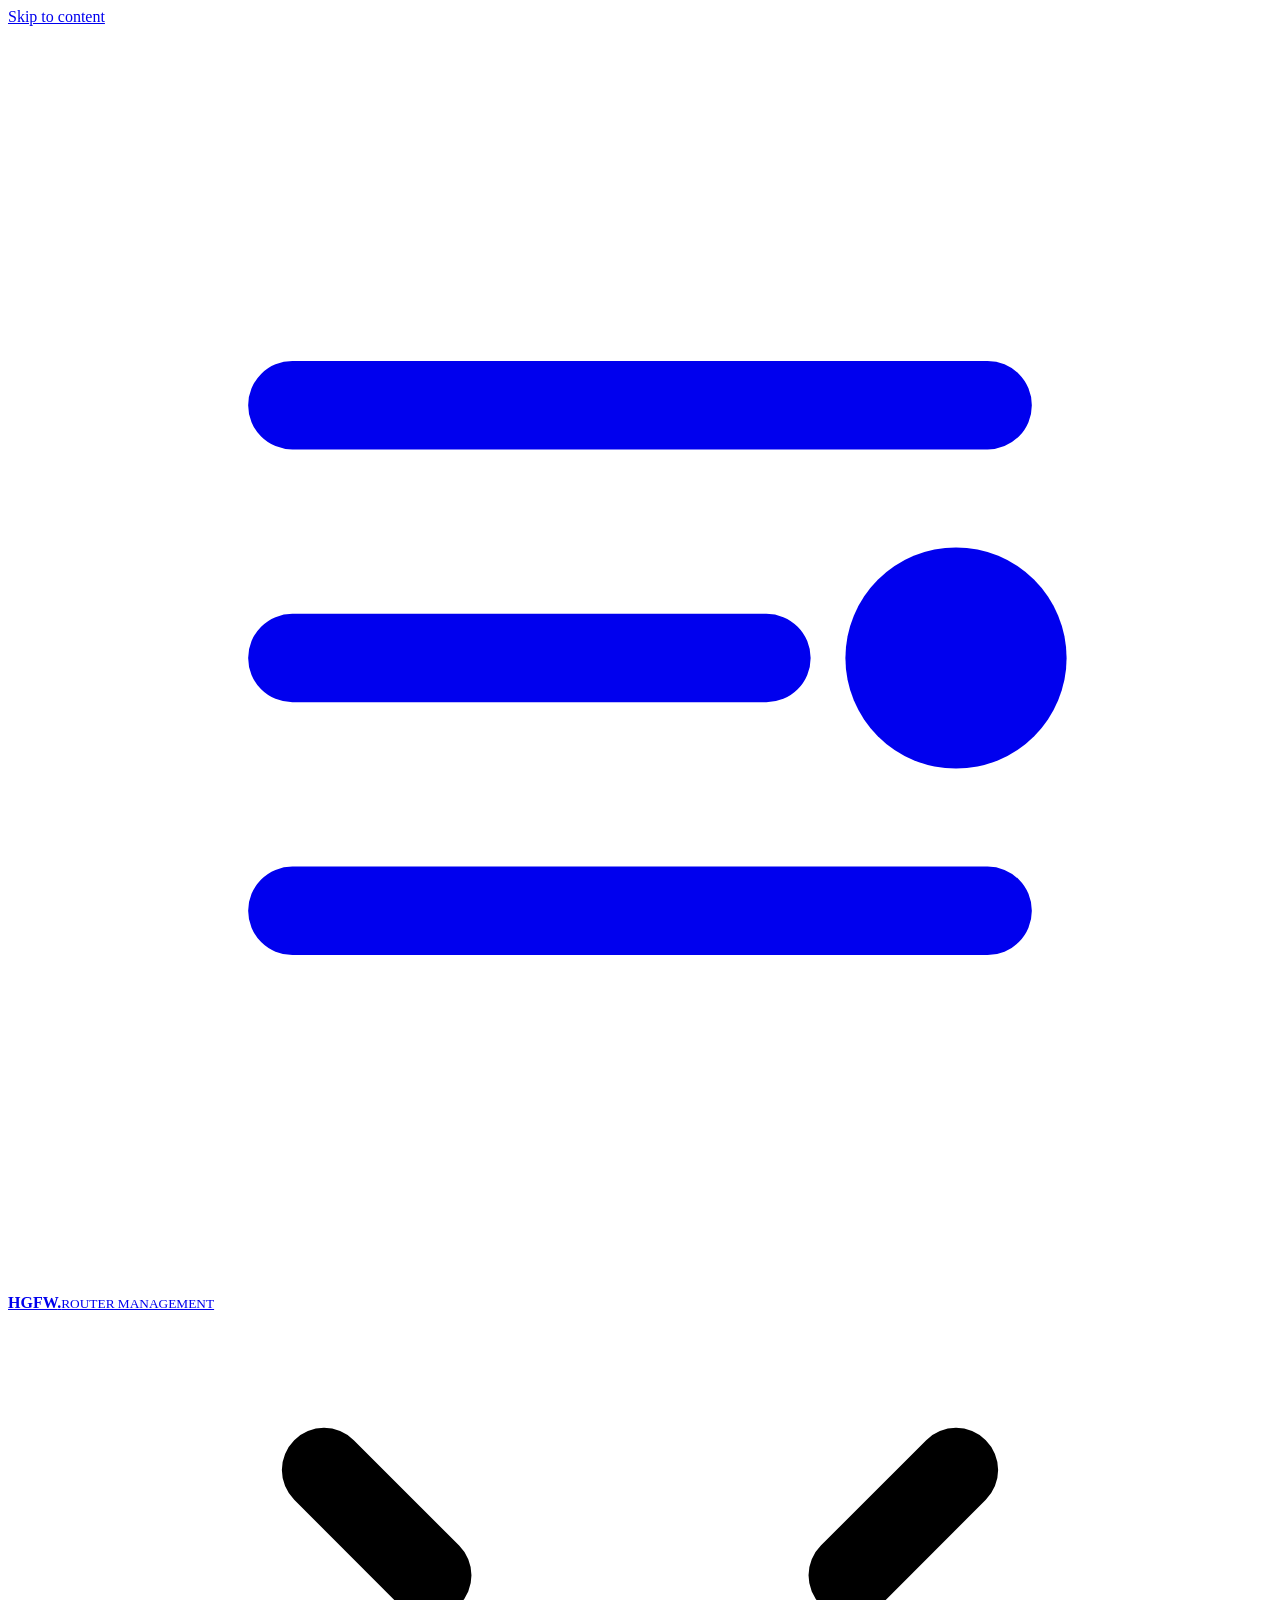
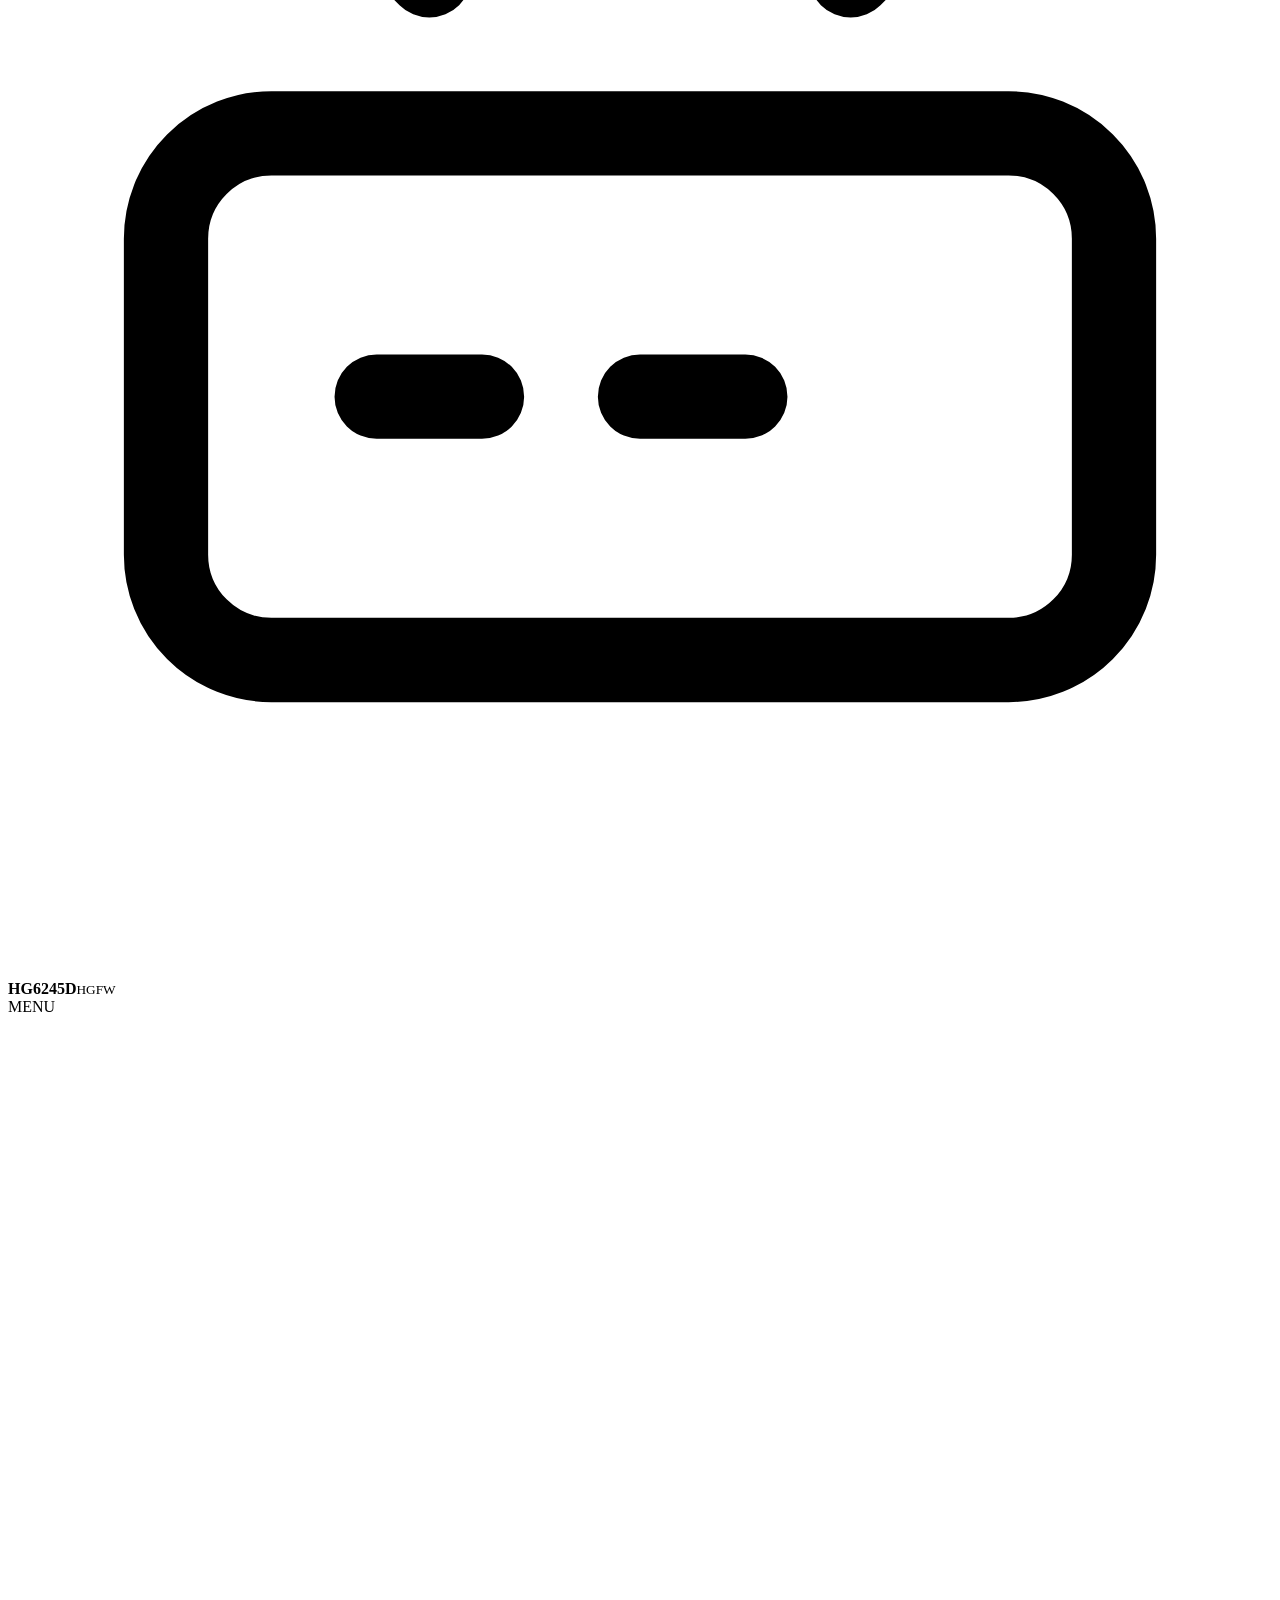
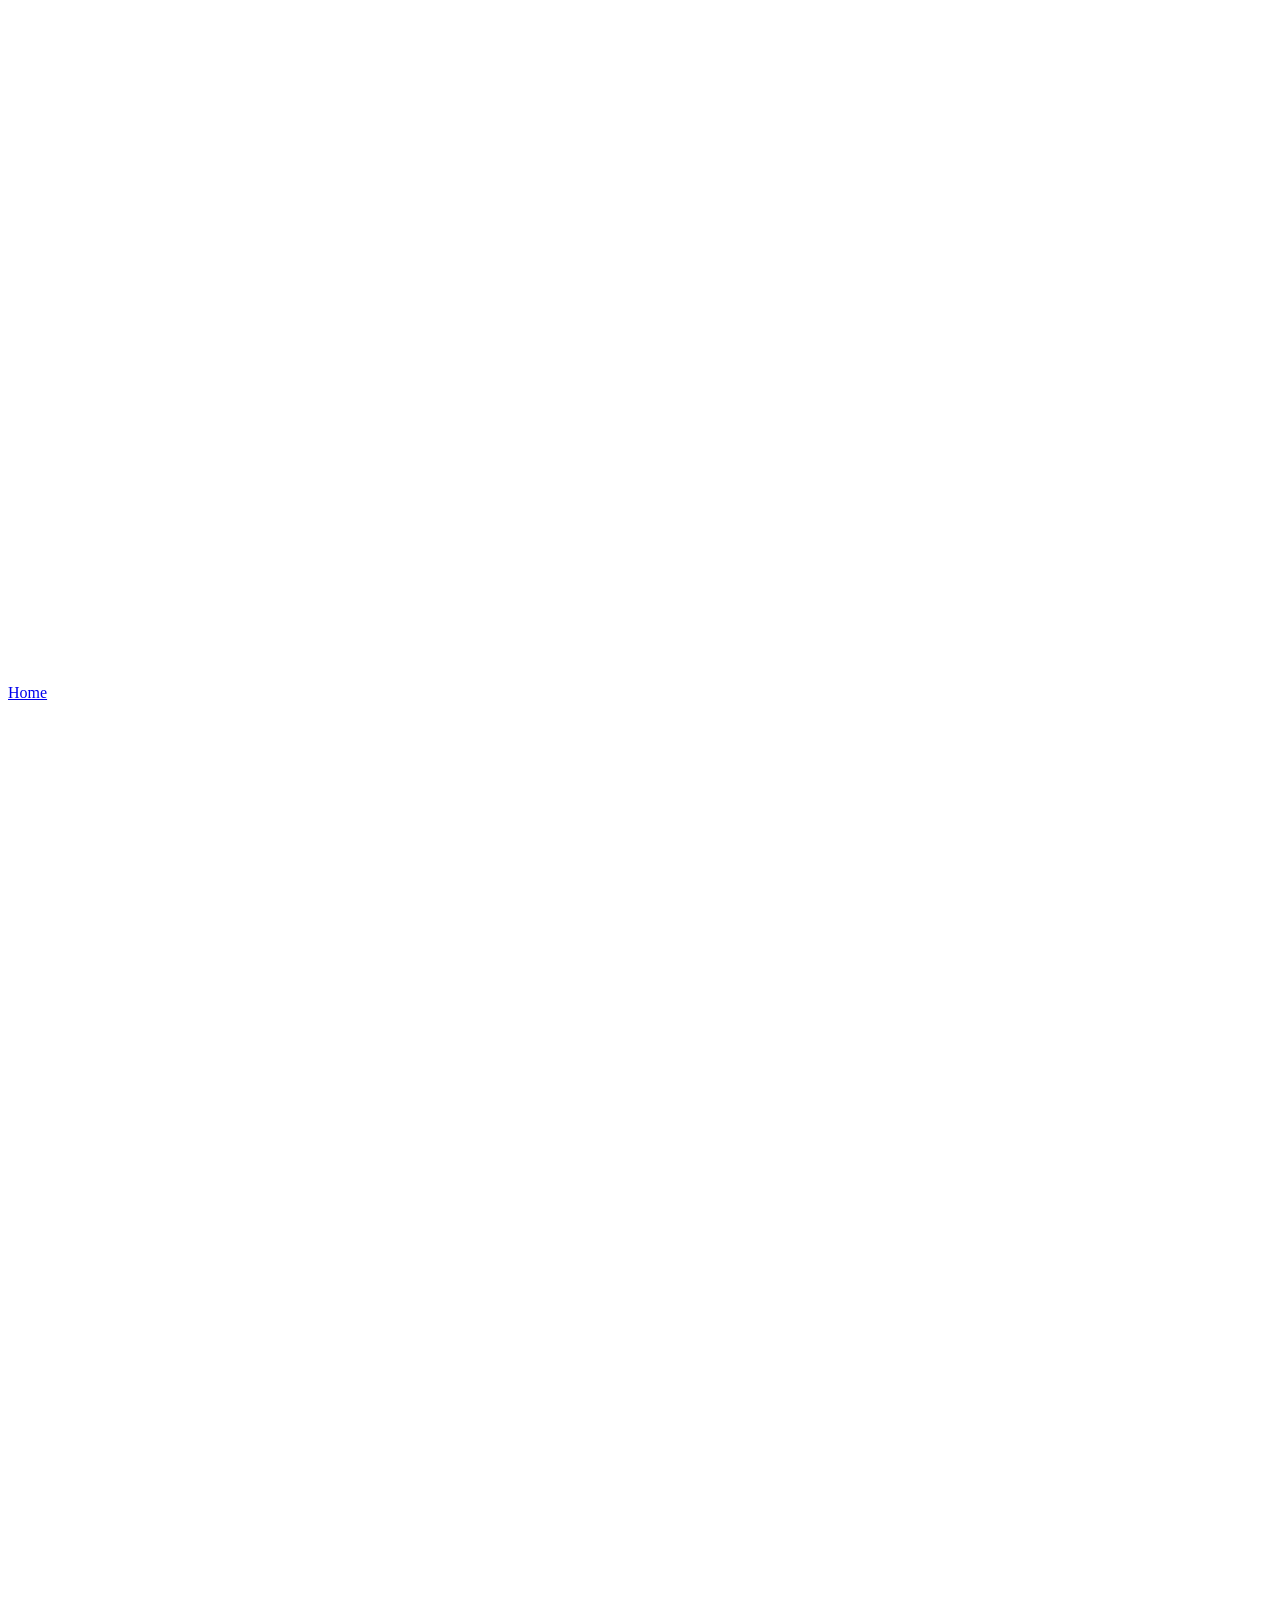
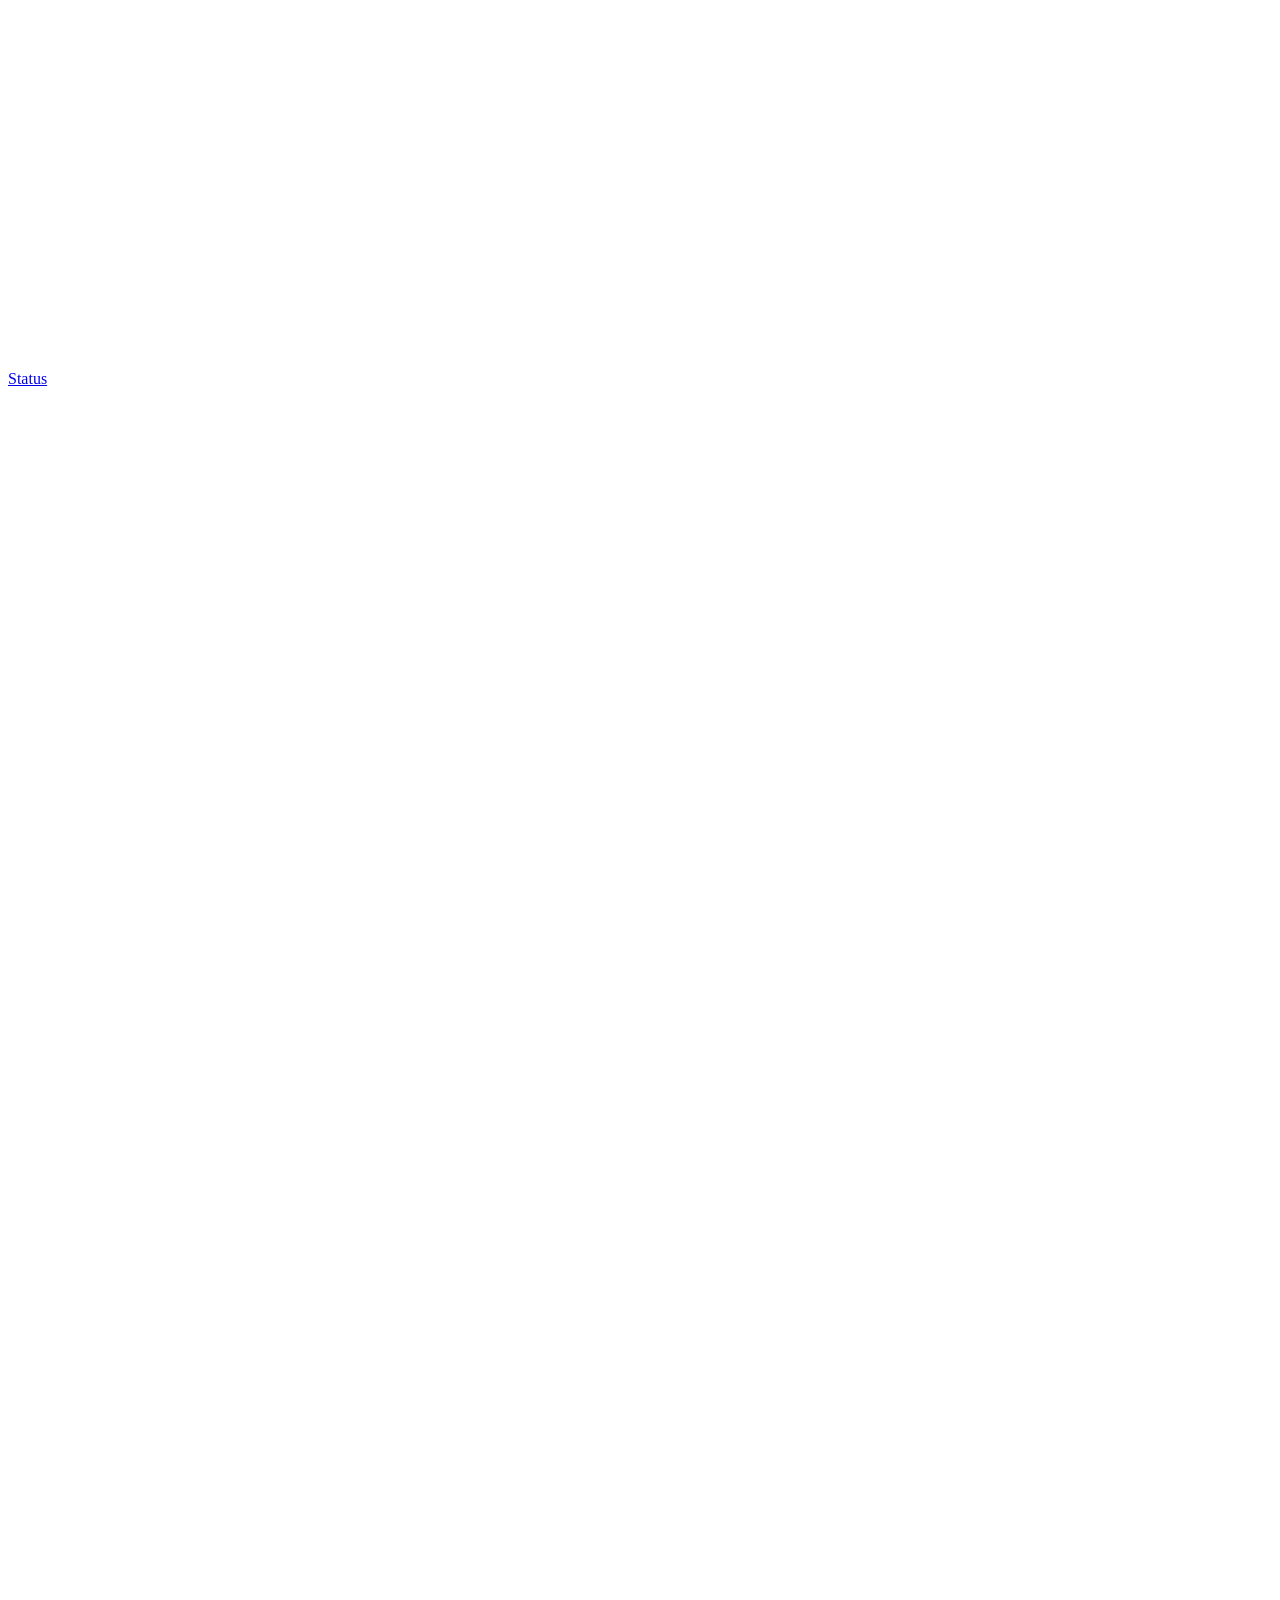
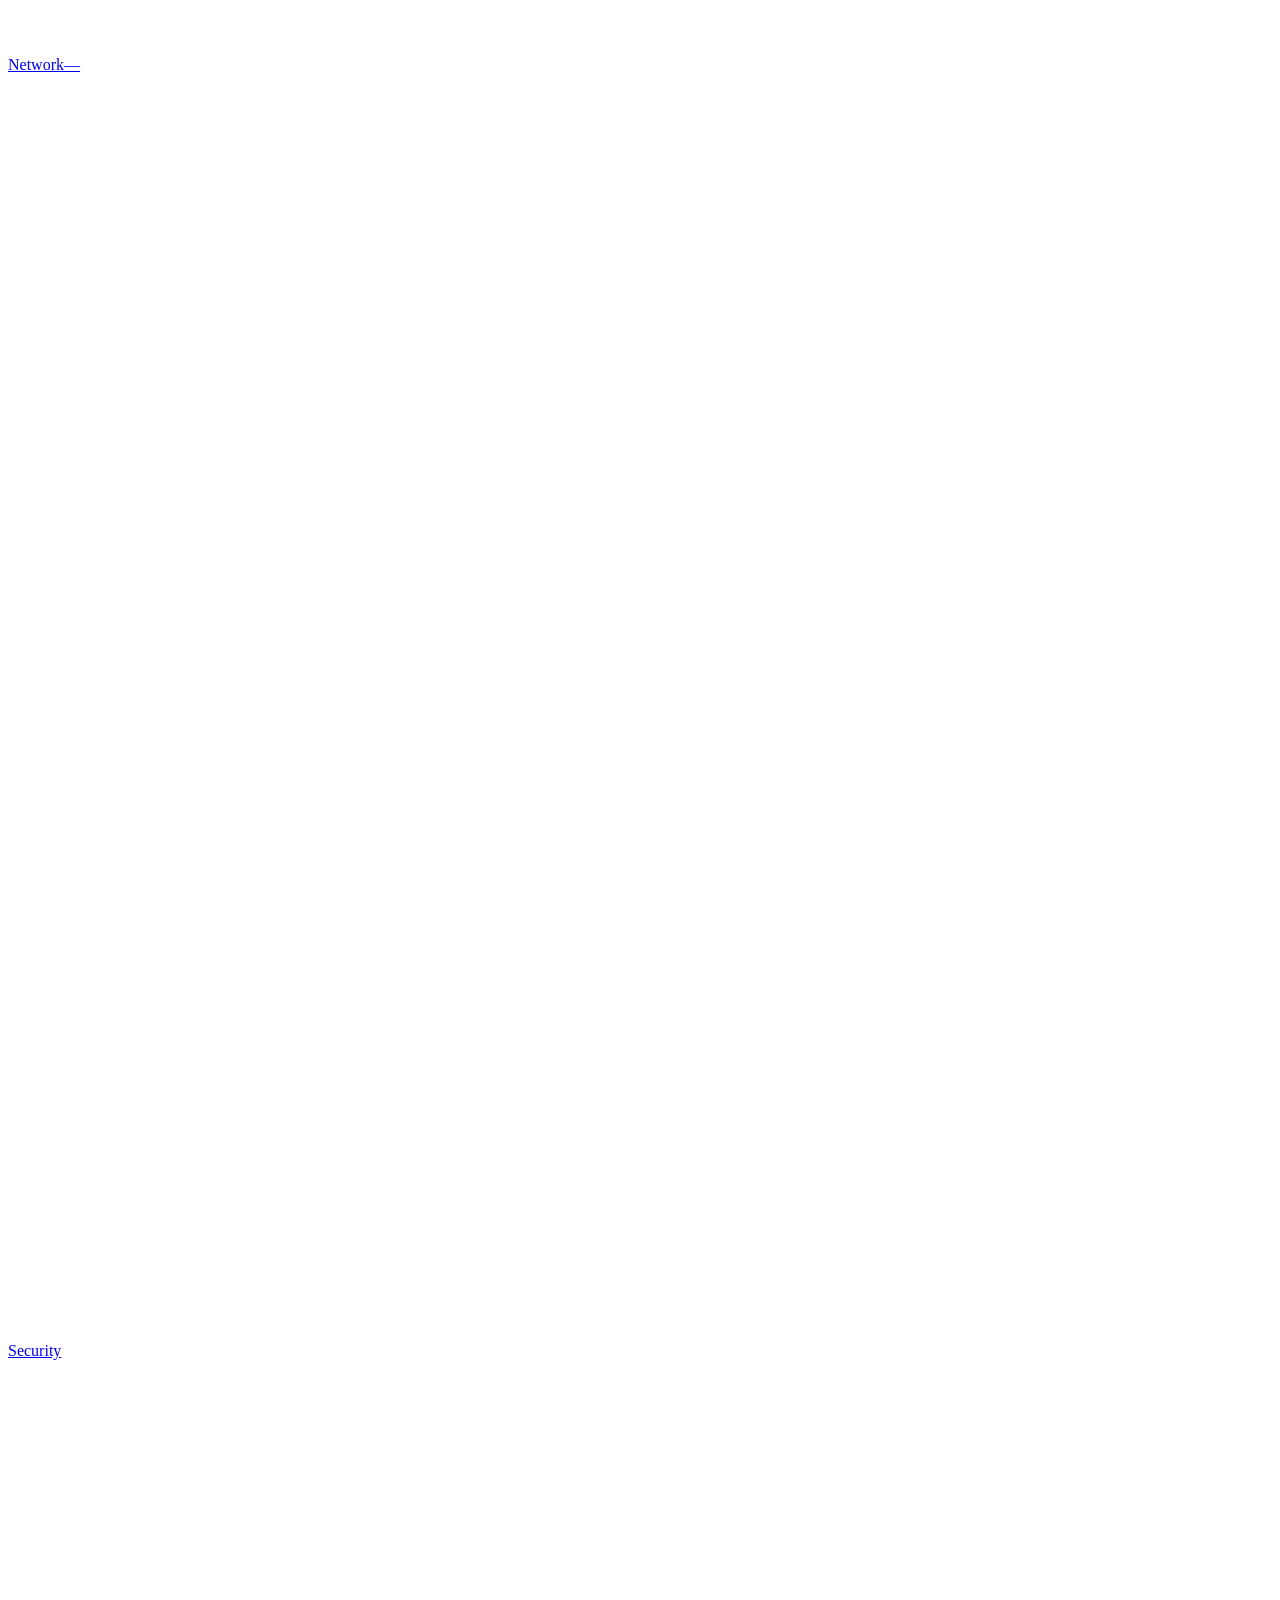
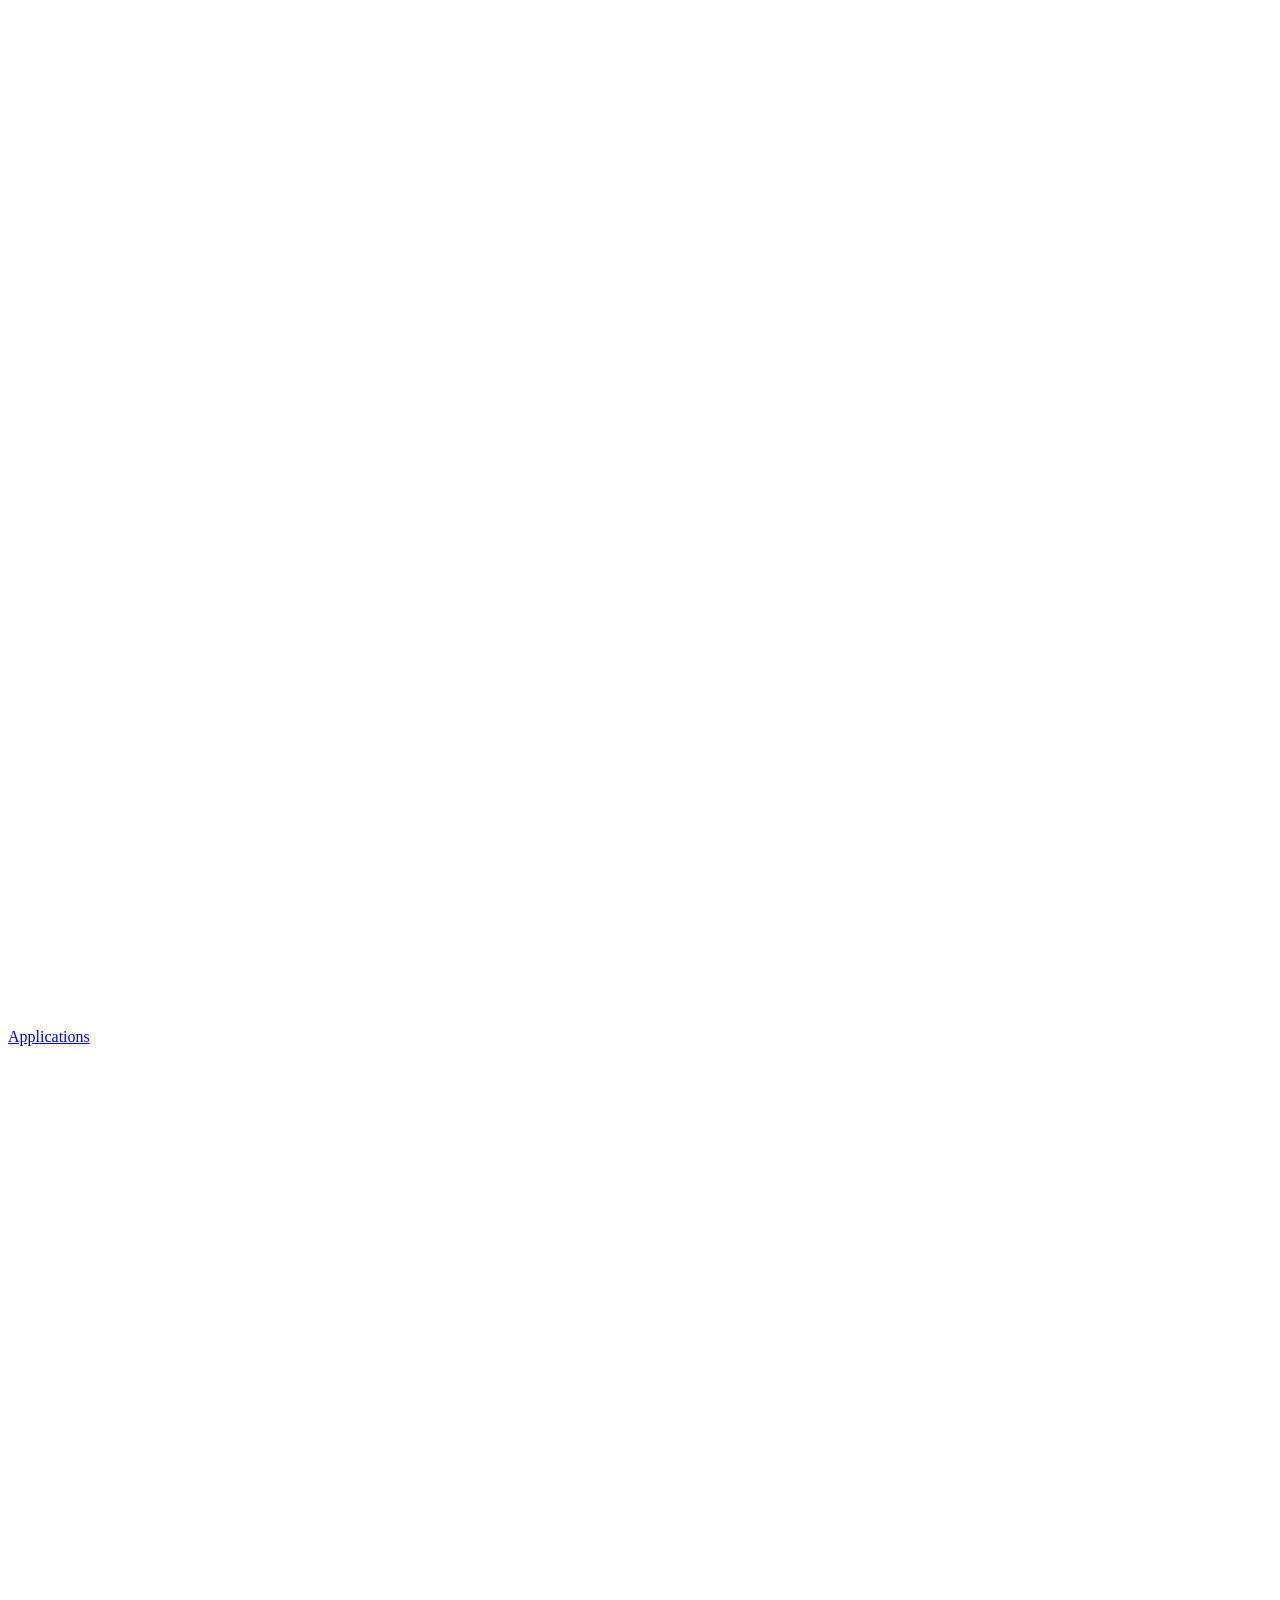
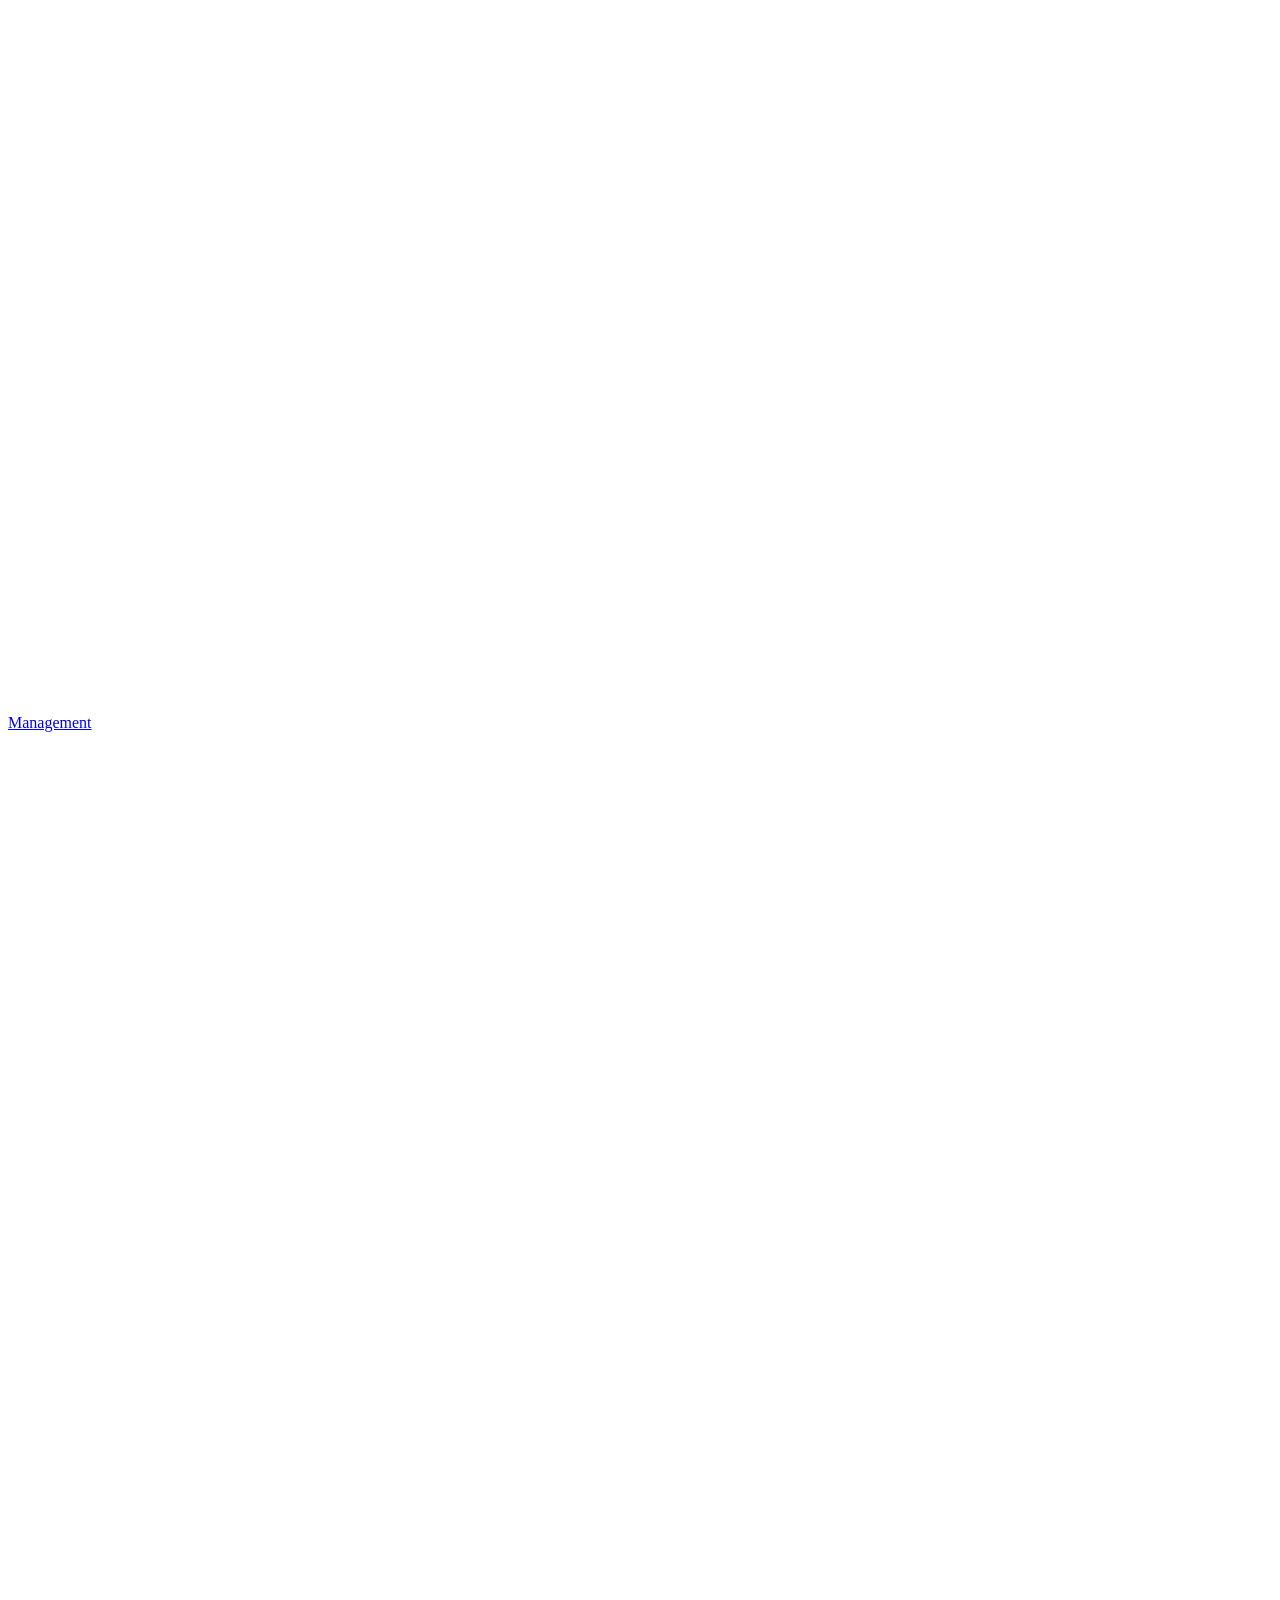
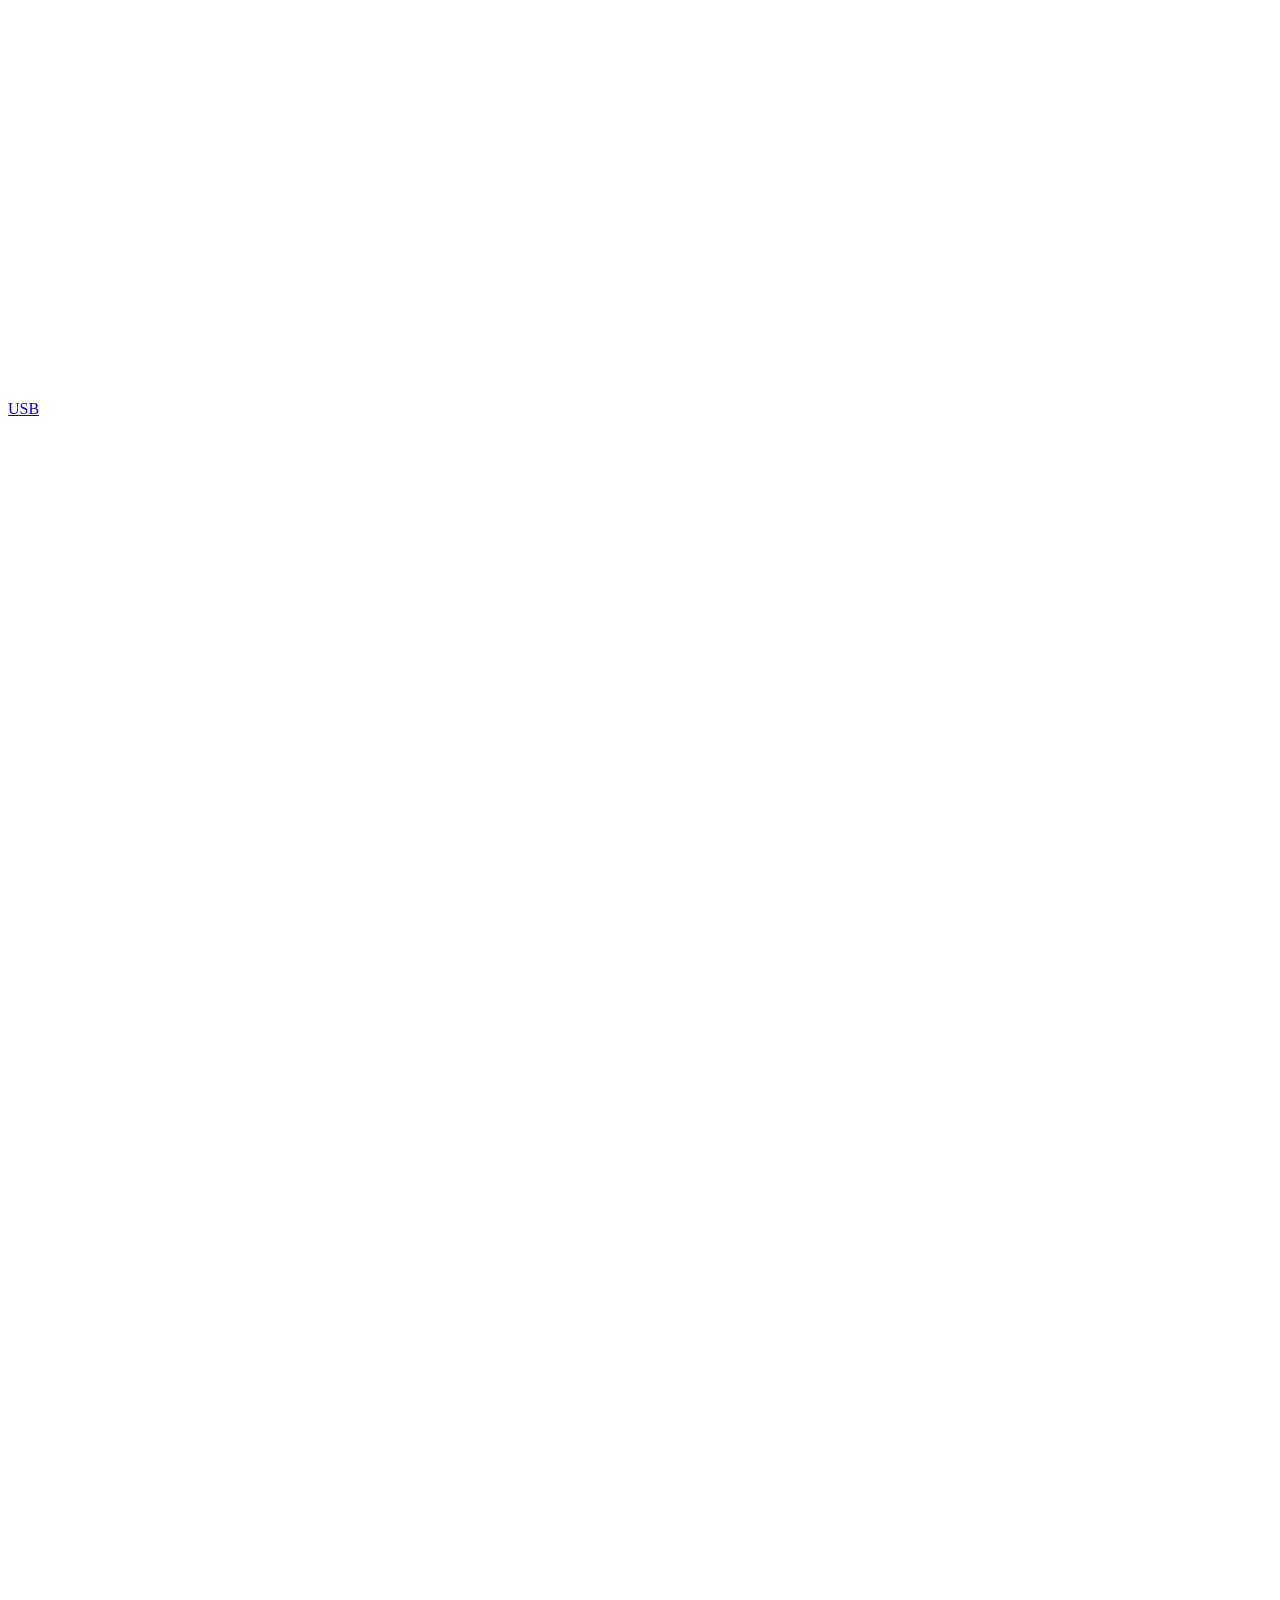
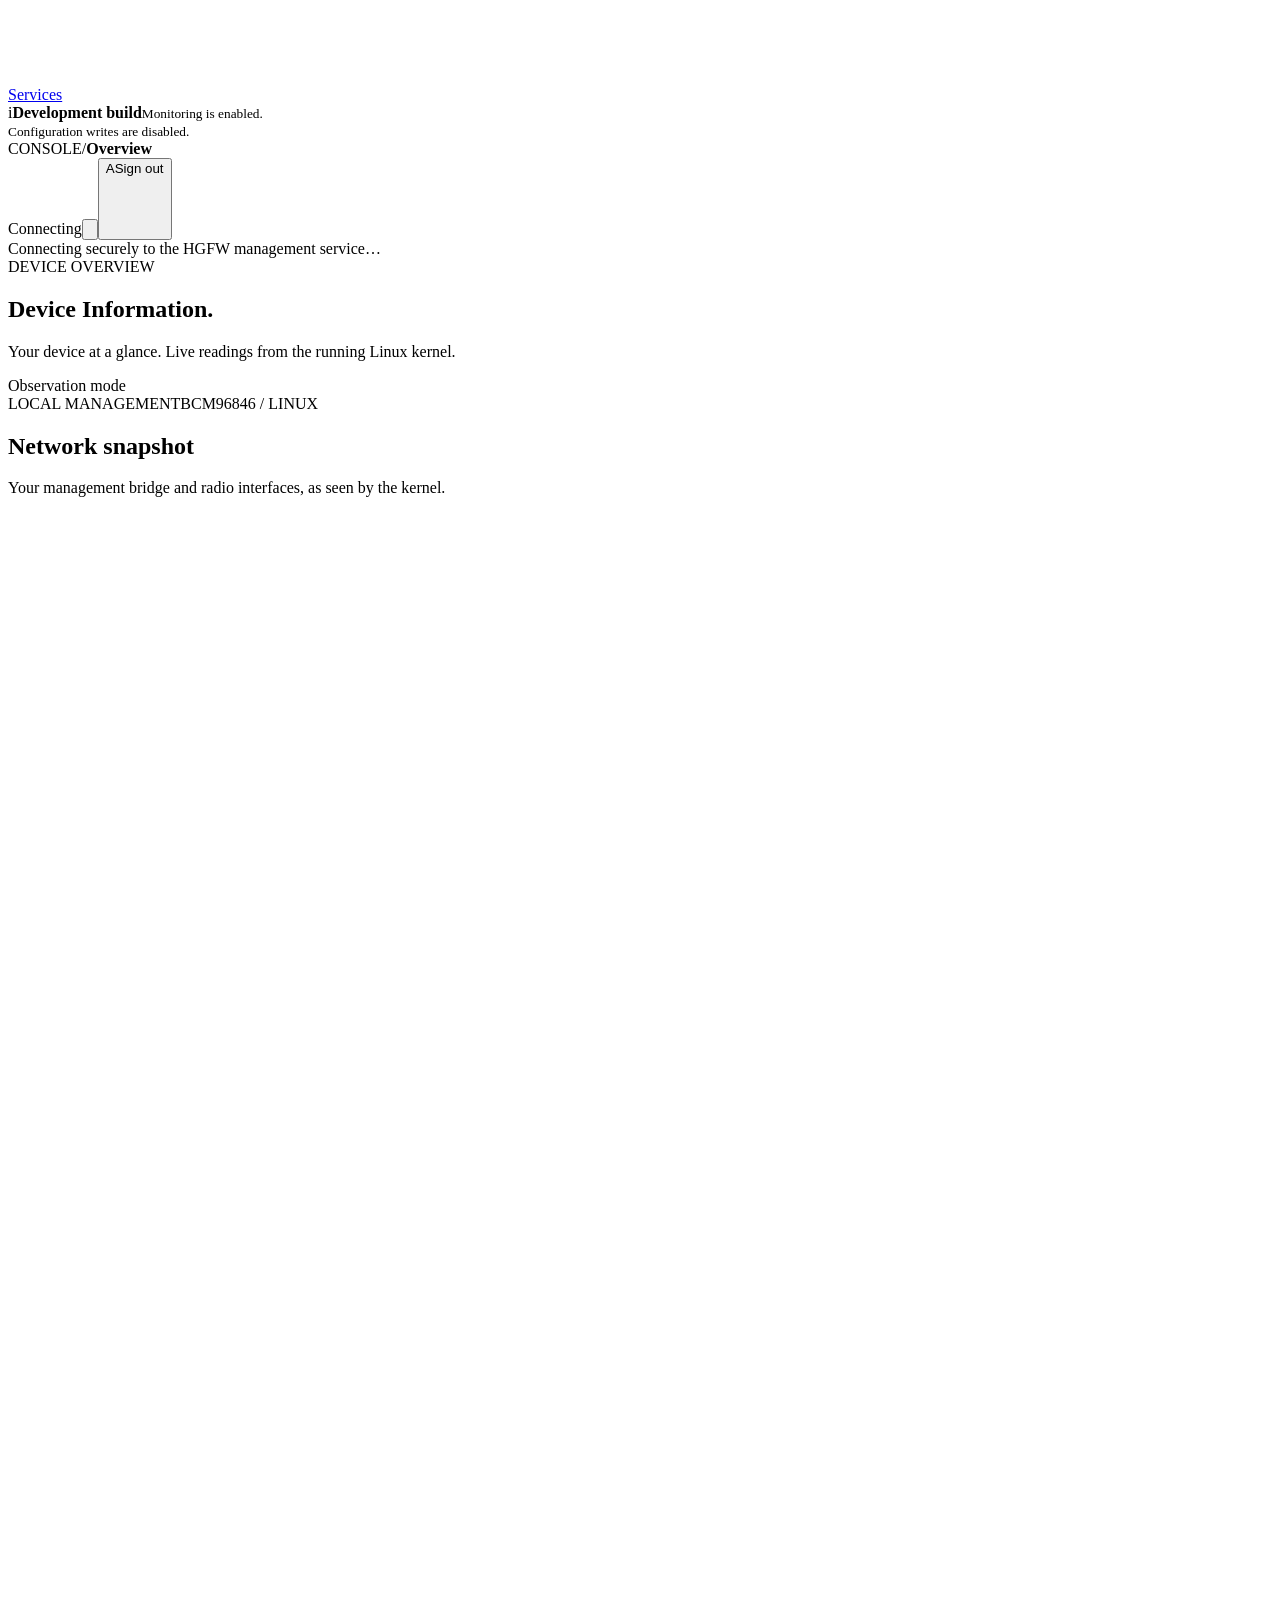
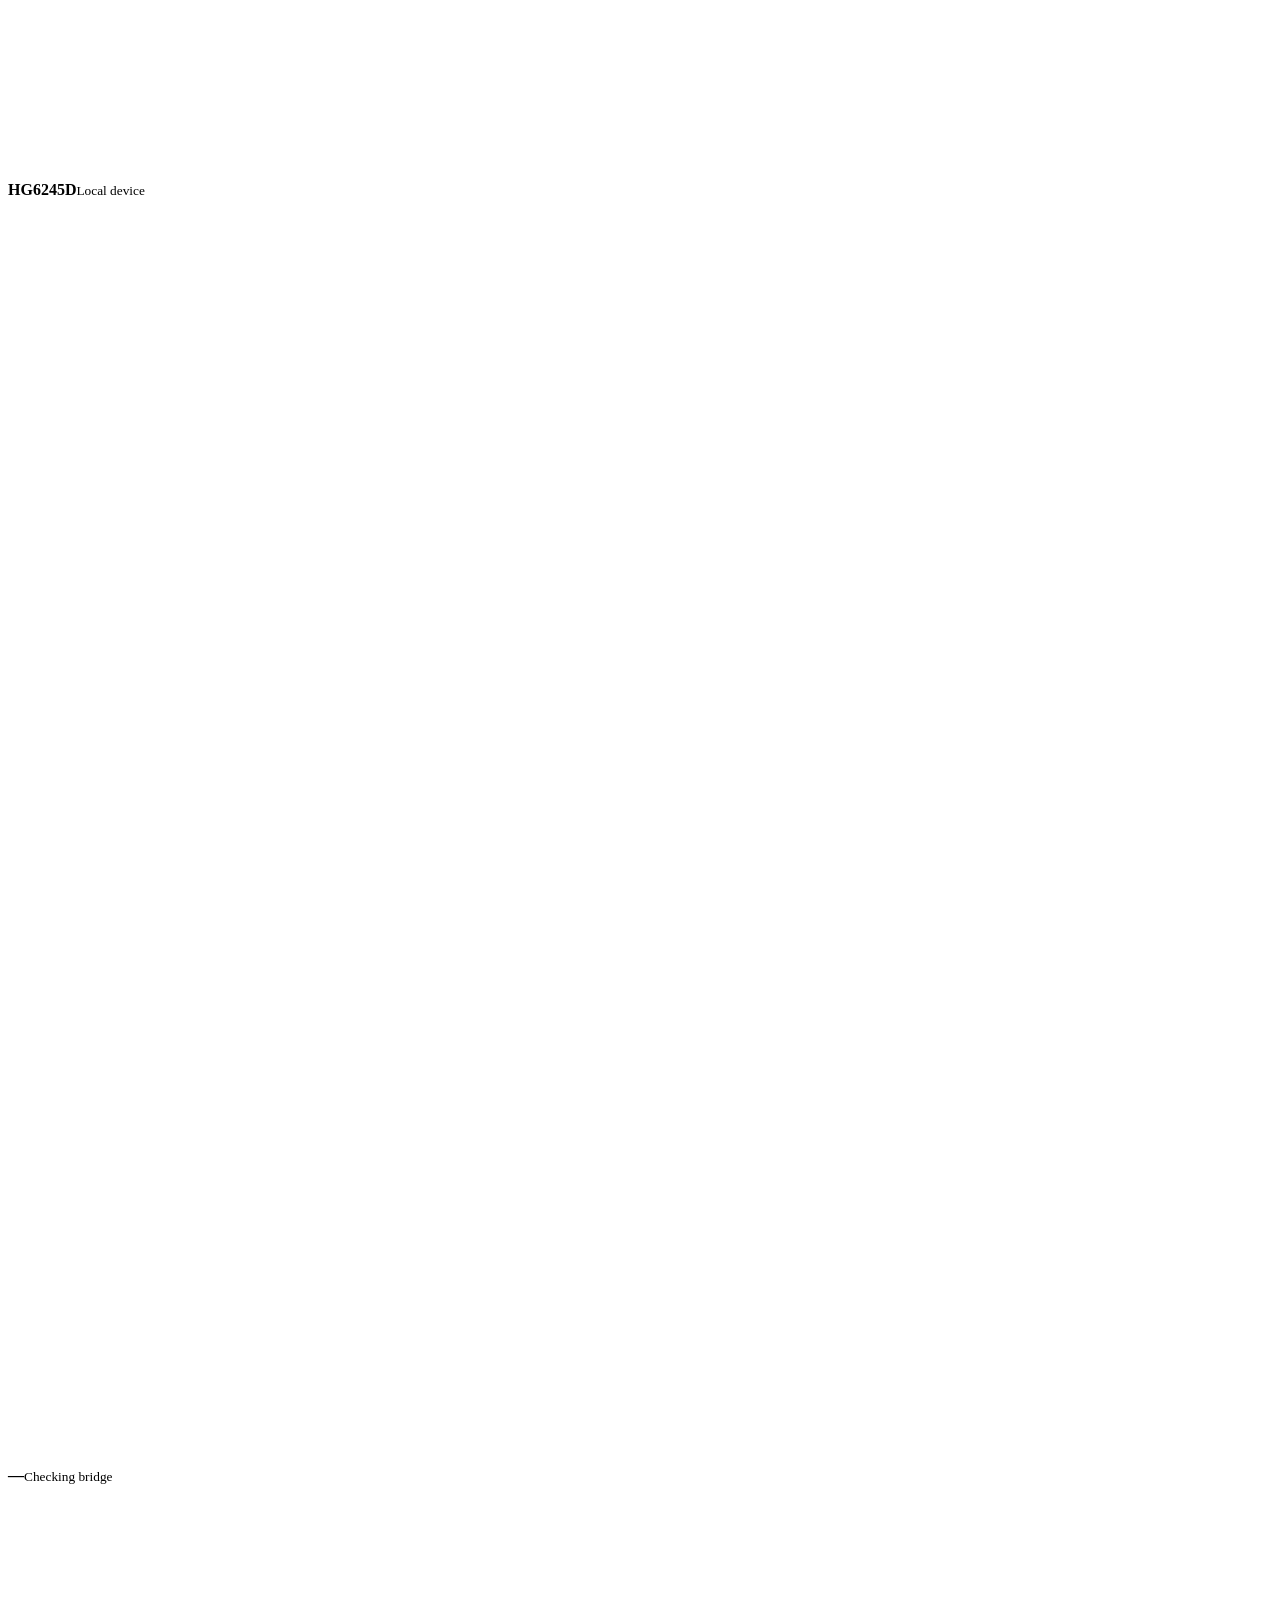
==== commit f07e0817: "feat: add USB printer and authenticated storage browsing; simplify FiberHome-style UI" ====
--- a/internal/admin/static/index.html
+++ b/internal/admin/static/index.html
@@ -5,7 +5,7 @@
 <meta name="viewport" content="width=device-width,initial-scale=1">
 <meta name="color-scheme" content="light">
 <meta name="theme-color" content="#102236">
-<title>HGFW Console · Overview</title>
+<title>Home - HG6245D</title>
 <link rel="stylesheet" href="/assets/style.css">
 <script src="/assets/app.js" defer></script>
 </head>
@@ -15,23 +15,23 @@
   <aside class="sidebar" aria-label="Main navigation">
     <a href="#overview" class="brand" aria-label="HGFW console home">
       <span class="brand-emblem" aria-hidden="true"><svg viewBox="0 0 40 40" fill="none"><path d="M9 12h22M9 20h15M9 28h22" stroke="currentColor" stroke-width="2.8" stroke-linecap="round"/><circle cx="30" cy="20" r="3.5" fill="currentColor"/></svg></span>
-      <span class="brand-copy"><strong>HGFW<span class="brand-dot">.</span></strong><small>DEVICE CONSOLE</small></span>
+      <span class="brand-copy"><strong>HGFW<span class="brand-dot">.</span></strong><small>ROUTER MANAGEMENT</small></span>
     </a>
-    <div class="device-pill"><span class="device-icon" aria-hidden="true"><svg viewBox="0 0 24 24" fill="none"><rect x="3" y="8" width="18" height="10" rx="2" stroke="currentColor" stroke-width="1.6"/><path d="M7 13h2m3 0h2M8 5l-2-2m10 2 2-2" stroke="currentColor" stroke-width="1.6" stroke-linecap="round"/></svg></span><span><strong>HG6245D</strong><small>Broadcom BCM96846</small></span><span class="device-led" aria-label="Device selected"></span></div>
-    <div class="nav-heading">WORKSPACE</div>
+    <div class="device-pill"><span class="device-icon" aria-hidden="true"><svg viewBox="0 0 24 24" fill="none"><rect x="3" y="8" width="18" height="10" rx="2" stroke="currentColor" stroke-width="1.6"/><path d="M7 13h2m3 0h2M8 5l-2-2m10 2 2-2" stroke="currentColor" stroke-width="1.6" stroke-linecap="round"/></svg></span><span><strong>HG6245D</strong><small>HGFW</small></span><span class="device-led" aria-label="Device selected"></span></div>
+    <div class="nav-heading">MENU</div>
     <nav class="main-nav" aria-label="Console pages">
-      <a class="nav-item active" href="#overview" data-nav="overview" aria-current="page"><svg viewBox="0 0 24 24" fill="none" aria-hidden="true"><rect x="3" y="3" width="7" height="7" rx="1.2"/><rect x="14" y="3" width="7" height="7" rx="1.2"/><rect x="3" y="14" width="7" height="7" rx="1.2"/><rect x="14" y="14" width="7" height="7" rx="1.2"/></svg><span>Overview</span></a>
+      <a class="nav-item active" href="#overview" data-nav="overview" aria-current="page"><svg viewBox="0 0 24 24" fill="none" aria-hidden="true"><rect x="3" y="3" width="7" height="7" rx="1.2"/><rect x="14" y="3" width="7" height="7" rx="1.2"/><rect x="3" y="14" width="7" height="7" rx="1.2"/><rect x="14" y="14" width="7" height="7" rx="1.2"/></svg><span>Home</span></a>
       <a class="nav-item" href="#status" data-nav="status"><svg viewBox="0 0 24 24" fill="none" aria-hidden="true"><circle cx="12" cy="12" r="9"/><path d="M12 11v6m0-10v1"/></svg><span>Status</span></a>
       <a class="nav-item" href="#network" data-nav="network"><svg viewBox="0 0 24 24" fill="none" aria-hidden="true"><rect x="9" y="2" width="6" height="6" rx="1.2"/><rect x="2" y="16" width="6" height="6" rx="1.2"/><rect x="16" y="16" width="6" height="6" rx="1.2"/><path d="M12 8v4M5 16v-4h14v4" stroke-linecap="round"/></svg><span>Network</span><span class="nav-counter" id="nav-network-count">—</span></a>
       <a class="nav-item" href="#security" data-nav="security"><svg viewBox="0 0 24 24" fill="none" aria-hidden="true"><path d="m12 2 8 4v6c0 5-3 8-8 10-5-2-8-5-8-10V6z"/><path d="m9 12 2 2 4-4"/></svg><span>Security</span></a>
       <a class="nav-item" href="#applications" data-nav="applications"><svg viewBox="0 0 24 24" fill="none" aria-hidden="true"><rect x="3" y="3" width="7" height="7" rx="1.2"/><rect x="14" y="3" width="7" height="7" rx="1.2"/><rect x="3" y="14" width="7" height="7" rx="1.2"/><rect x="14" y="14" width="7" height="7" rx="1.2"/></svg><span>Applications</span></a>
       <a class="nav-item" href="#management" data-nav="management"><svg viewBox="0 0 24 24" fill="none" aria-hidden="true"><path d="M4 5h16v14H4zM4 10h16M8 14h8m-8 3h5"/></svg><span>Management</span></a>
-      <a class="nav-item" href="#storage" data-nav="storage"><svg viewBox="0 0 24 24" fill="none" aria-hidden="true"><rect x="3" y="3" width="18" height="18" rx="2"/><path d="M3 12h18M7 17h2m5 0h3" stroke-linecap="round"/></svg><span>USB storage</span></a>
+      <a class="nav-item" href="#storage" data-nav="storage"><svg viewBox="0 0 24 24" fill="none" aria-hidden="true"><rect x="3" y="3" width="18" height="18" rx="2"/><path d="M3 12h18M7 17h2m5 0h3" stroke-linecap="round"/></svg><span>USB</span></a>
       <a class="nav-item" href="#services" data-nav="services"><svg viewBox="0 0 24 24" fill="none" aria-hidden="true"><rect x="3" y="4" width="18" height="16" rx="2"/><path d="M3 10h18M7 7h.01M11 7h.01M7 14h5m-5 3h9" stroke-linecap="round"/></svg><span>Services</span></a>
     </nav>
     <div class="sidebar-bottom">
       <div class="sidebar-note"><span class="note-icon" aria-hidden="true">i</span><span><strong>Development build</strong><small>Monitoring is enabled.<br>Configuration writes are disabled.</small></span></div>
-      <div class="build-id"><span class="status-beacon"></span><span>HGFW / STAGE 02</span><span class="build-readonly">READ ONLY</span></div>
+      
     </div>
   </aside>
   <div class="workspace">
@@ -42,7 +42,7 @@
     <main id="main-content" tabindex="-1">
       <div id="alert" class="notice" role="status" aria-live="polite">Connecting securely to the HGFW management service…</div>
       <section id="view-overview" class="view" data-view="overview" aria-labelledby="overview-title">
-        <div class="page-heading"><div><div class="overline"><span class="overline-line"></span> DEVICE OVERVIEW</div><h1 id="overview-title">Good to see you<span class="accent-mark">.</span></h1><p>Your device at a glance. Live readings from the running Linux kernel.</p></div><span class="mode-pill"><span class="mode-dot"></span> Observation mode</span></div>
+        <div class="page-heading"><div><div class="overline"><span class="overline-line"></span> DEVICE OVERVIEW</div><h1 id="overview-title">Device Information<span class="accent-mark">.</span></h1><p>Your device at a glance. Live readings from the running Linux kernel.</p></div><span class="mode-pill"><span class="mode-dot"></span> Observation mode</span></div>
         <div class="overview-top">
           <article class="network-hero">
             <div class="hero-header"><span class="hero-kicker"><span class="hero-dot"></span> LOCAL MANAGEMENT</span><span class="hero-meta">BCM96846 / LINUX</span></div>
@@ -76,7 +76,7 @@
       </section>
       <section id="view-status" class="view" data-view="status" aria-labelledby="status-title" hidden>
         <div class="page-heading"><div><div class="overline"><span class="overline-line"></span> LIVE DEVICE STATUS</div><h1 id="status-title">Device status<span class="accent-mark">.</span></h1><p>Wireless, Ethernet, client observations and device health in one place.</p></div><span class="mode-pill"><span class="mode-dot"></span> Read-only preview</span></div>
-        <div class="catalog-intro"><span class="catalog-live-marker">KERNEL DATA + STOCK MENU REFERENCE</span><p>These are independent HGFW pages inspired by the PLDT device's features. Working observations are labeled <strong>Live observation</strong>; settings requiring unverified vendor drivers or recovery are labeled <strong>Not enabled</strong>. The dashboard never submits stock /goform commands.</p></div>
+        <div class="catalog-intro"><span class="catalog-live-marker">SETTINGS</span></div>
         <div class="feature-workspace" id="catalog-status" aria-label="Device status features"></div>
       </section>
       <section id="view-network" class="view" data-view="network" aria-labelledby="network-title" hidden>
@@ -96,24 +96,25 @@
       </section>
       <section id="view-security" class="view" data-view="security" aria-labelledby="security-title" hidden>
         <div class="page-heading"><div><div class="overline"><span class="overline-line"></span> FIREWALL & ACCESS</div><h1 id="security-title">Security<span class="accent-mark">.</span></h1><p>Inspect kernel security signals and review the security feature inventory.</p></div><span class="mode-pill"><span class="mode-dot"></span> Read-only preview</span></div>
-        <div class="catalog-intro"><span class="catalog-live-marker">KERNEL DATA + STOCK MENU REFERENCE</span><p>These are independent HGFW pages inspired by the PLDT device's features. Working observations are labeled <strong>Live observation</strong>; settings requiring unverified vendor drivers or recovery are labeled <strong>Not enabled</strong>. The dashboard never submits stock /goform commands.</p></div>
+        <div class="catalog-intro"><span class="catalog-live-marker">SETTINGS</span></div>
         <div class="feature-workspace" id="catalog-security" aria-label="Security features"></div>
       </section>
       <section id="view-applications" class="view" data-view="applications" aria-labelledby="applications-title" hidden>
         <div class="page-heading"><div><div class="overline"><span class="overline-line"></span> ROUTER APPLICATIONS</div><h1 id="applications-title">Applications<span class="accent-mark">.</span></h1><p>VPN, storage sharing, forwarding and network services, with real capability checks.</p></div><span class="mode-pill"><span class="mode-dot"></span> Read-only preview</span></div>
-        <div class="catalog-intro"><span class="catalog-live-marker">KERNEL DATA + STOCK MENU REFERENCE</span><p>These are independent HGFW pages inspired by the PLDT device's features. Working observations are labeled <strong>Live observation</strong>; settings requiring unverified vendor drivers or recovery are labeled <strong>Not enabled</strong>. The dashboard never submits stock /goform commands.</p></div>
+        <div class="catalog-intro"><span class="catalog-live-marker">SETTINGS</span></div>
         <div class="feature-workspace" id="catalog-applications" aria-label="Applications features"></div>
       </section>
       <section id="view-management" class="view" data-view="management" aria-labelledby="management-title" hidden>
         <div class="page-heading"><div><div class="overline"><span class="overline-line"></span> DEVICE OPERATIONS</div><h1 id="management-title">Management<span class="accent-mark">.</span></h1><p>Accounts, logging, time and firmware maintenance without unsafe write actions.</p></div><span class="mode-pill"><span class="mode-dot"></span> Read-only preview</span></div>
-        <div class="catalog-intro"><span class="catalog-live-marker">KERNEL DATA + STOCK MENU REFERENCE</span><p>These are independent HGFW pages inspired by the PLDT device's features. Working observations are labeled <strong>Live observation</strong>; settings requiring unverified vendor drivers or recovery are labeled <strong>Not enabled</strong>. The dashboard never submits stock /goform commands.</p></div>
+        <div class="catalog-intro"><span class="catalog-live-marker">SETTINGS</span></div>
         <div class="feature-workspace" id="catalog-management" aria-label="Management features"></div>
       </section>
       <section id="view-storage" class="view" data-view="storage" aria-labelledby="storage-title" hidden>
         <div class="page-heading"><div><div class="overline"><span class="overline-line"></span> CONNECTED HARDWARE</div><h1 id="storage-title">USB storage<span class="accent-mark">.</span></h1><p>Explore removable block devices and their current mount status.</p></div><span class="mode-pill"><span class="mode-dot"></span> Read-only</span></div>
         <div class="storage-summary"><article><span class="summary-eyebrow">USB DISKS</span><strong id="store-disks">—</strong><small>Physical disk entries</small></article><article><span class="summary-eyebrow">PARTITIONS</span><strong id="store-partitions">—</strong><small>Detected partitions</small></article><article><span class="summary-eyebrow">MOUNTED PARTITIONS</span><strong id="store-mounted">—</strong><small>Current mount table</small></article></div>
-        <div class="panel storage-panel"><div class="panel-heading"><div><h2>Connected devices</h2><p>Detected directly from the Linux USB block-device tree.</p></div><span class="panel-count" id="disk-total-count">—</span></div><div id="storage-devices" class="storage-list"><div class="empty-state">Looking for USB devices…</div></div></div>
-        <div class="info-strip"><span class="info-strip-icon" aria-hidden="true">i</span><p>Storage is displayed for inspection. HGFW's dashboard doesn't mount, format, erase or share files. A USB disk and its partitions are shown as separate kernel entries.</p></div>
+        <div class="panel storage-panel"><div class="panel-heading"><div><h2>USB Storage</h2></div><span class="panel-count" id="disk-total-count">—</span></div><div id="storage-devices" class="storage-list"><div class="empty-state">Checking USB devices…</div></div><div id="usb-files" class="storage-list" aria-live="polite"></div></div>
+        <div class="panel storage-panel"><div class="panel-heading"><h2>USB Printer</h2></div><div id="printer-devices" class="storage-list"><div class="empty-state">Checking printers…</div></div></div>
+        <div class="info-strip"><span class="info-strip-icon" aria-hidden="true">i</span><p>USB device information is read-only. File sharing and printing require separate setup.</p></div>
       </section>
       <section id="view-services" class="view" data-view="services" aria-labelledby="services-title" hidden>
         <div class="page-heading"><div><div class="overline"><span class="overline-line"></span> PROCESS MANAGEMENT</div><h1 id="services-title">Managed services<span class="accent-mark">.</span></h1><p>See services explicitly supervised by the HGFW runtime.</p></div><span class="mode-pill"><span class="mode-dot"></span> Read-only</span></div>
@@ -121,7 +122,7 @@
         <div class="panel services-panel"><div class="panel-heading"><div><h2>Service supervisor</h2><p>Process health and restart history from HGFW.</p></div><span class="panel-count" id="service-total-count">—</span></div><div id="service-devices" class="service-list"><div class="empty-state">Checking managed services…</div></div></div>
         <div class="info-strip"><span class="info-strip-icon" aria-hidden="true">i</span><p>The development configuration starts no services by default. Start, stop and configuration controls are intentionally unavailable until they can be operated and recovered safely.</p></div>
       </section>
-      <footer class="footer"><span>HGFW <span class="footer-slash">/</span> FIBERHOME HG6245D</span><span>Stage 02 · Independent firmware development · No flash operations</span></footer>
+      <footer class="footer"><span>HGFW <span class="footer-slash">/</span> FIBERHOME HG6245D</span><span>HG6245D Router Management</span></footer>
     </main>
   </div>
 </div>
